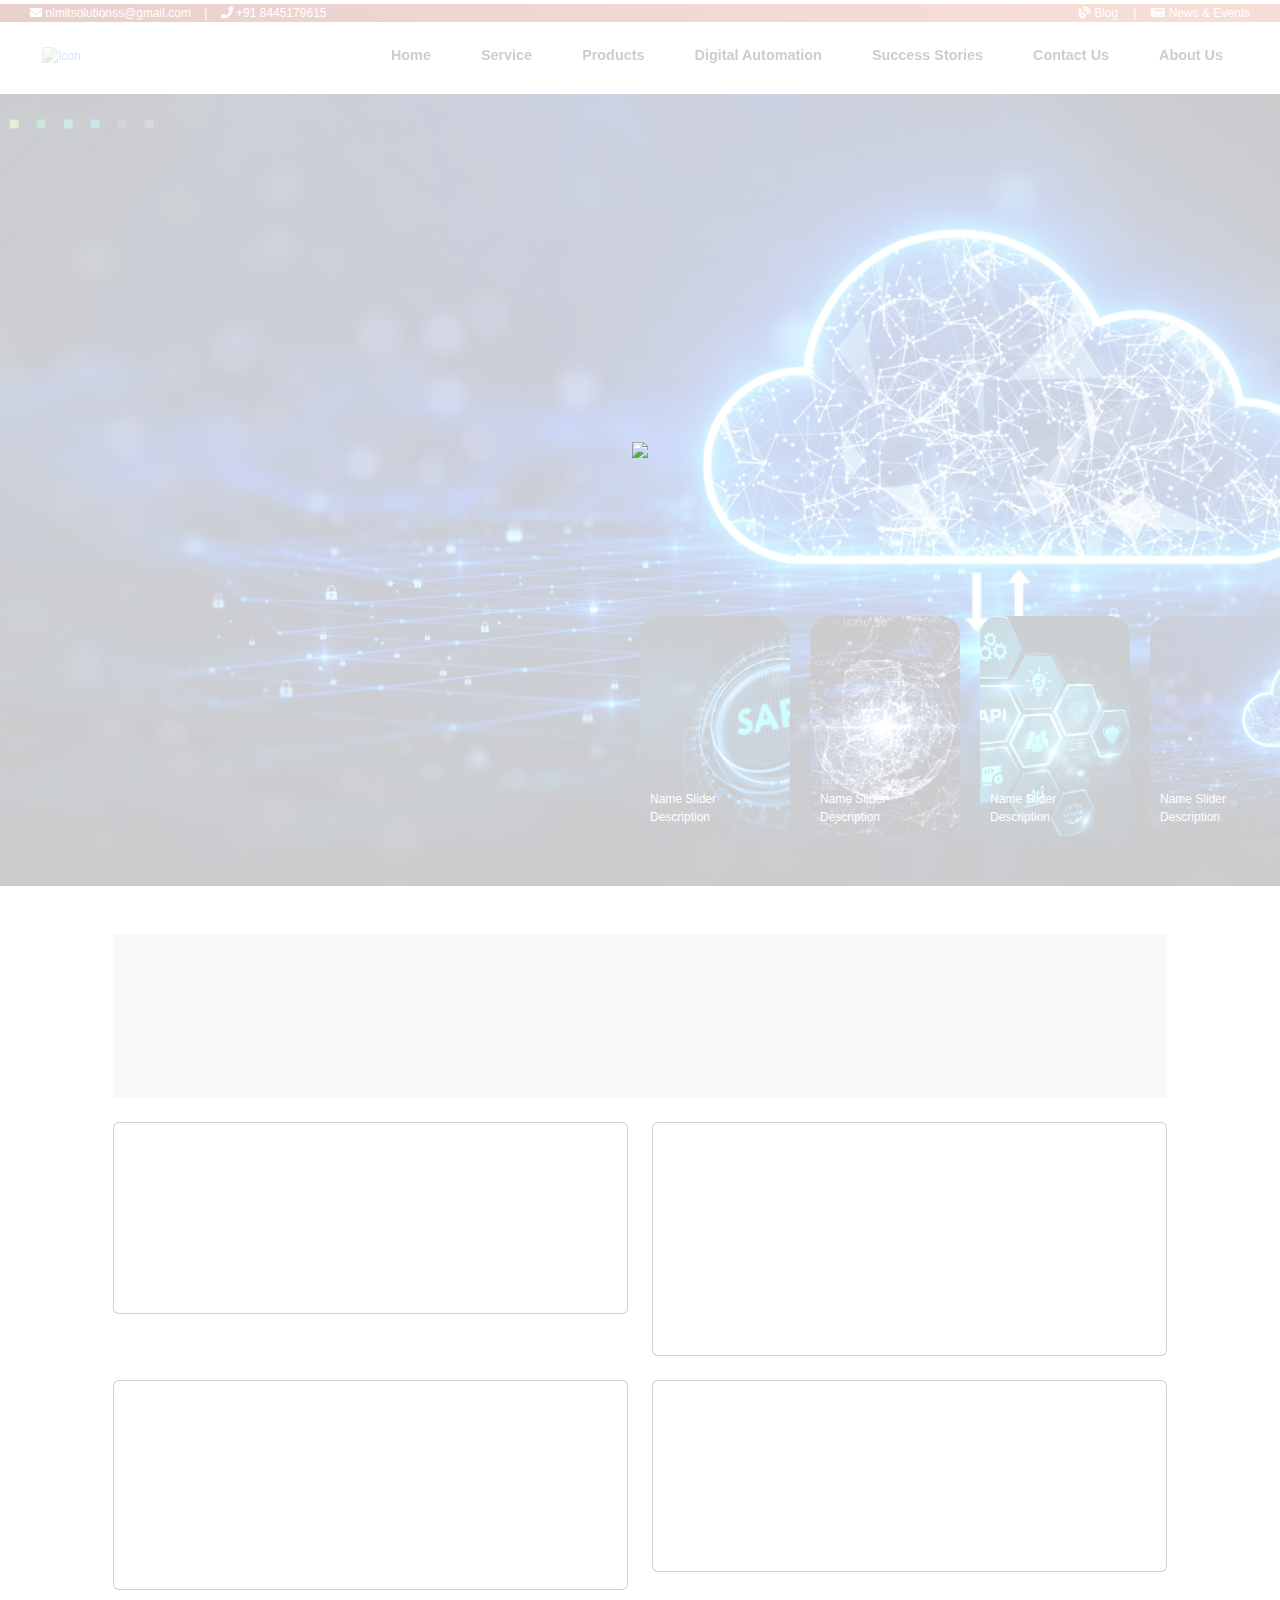
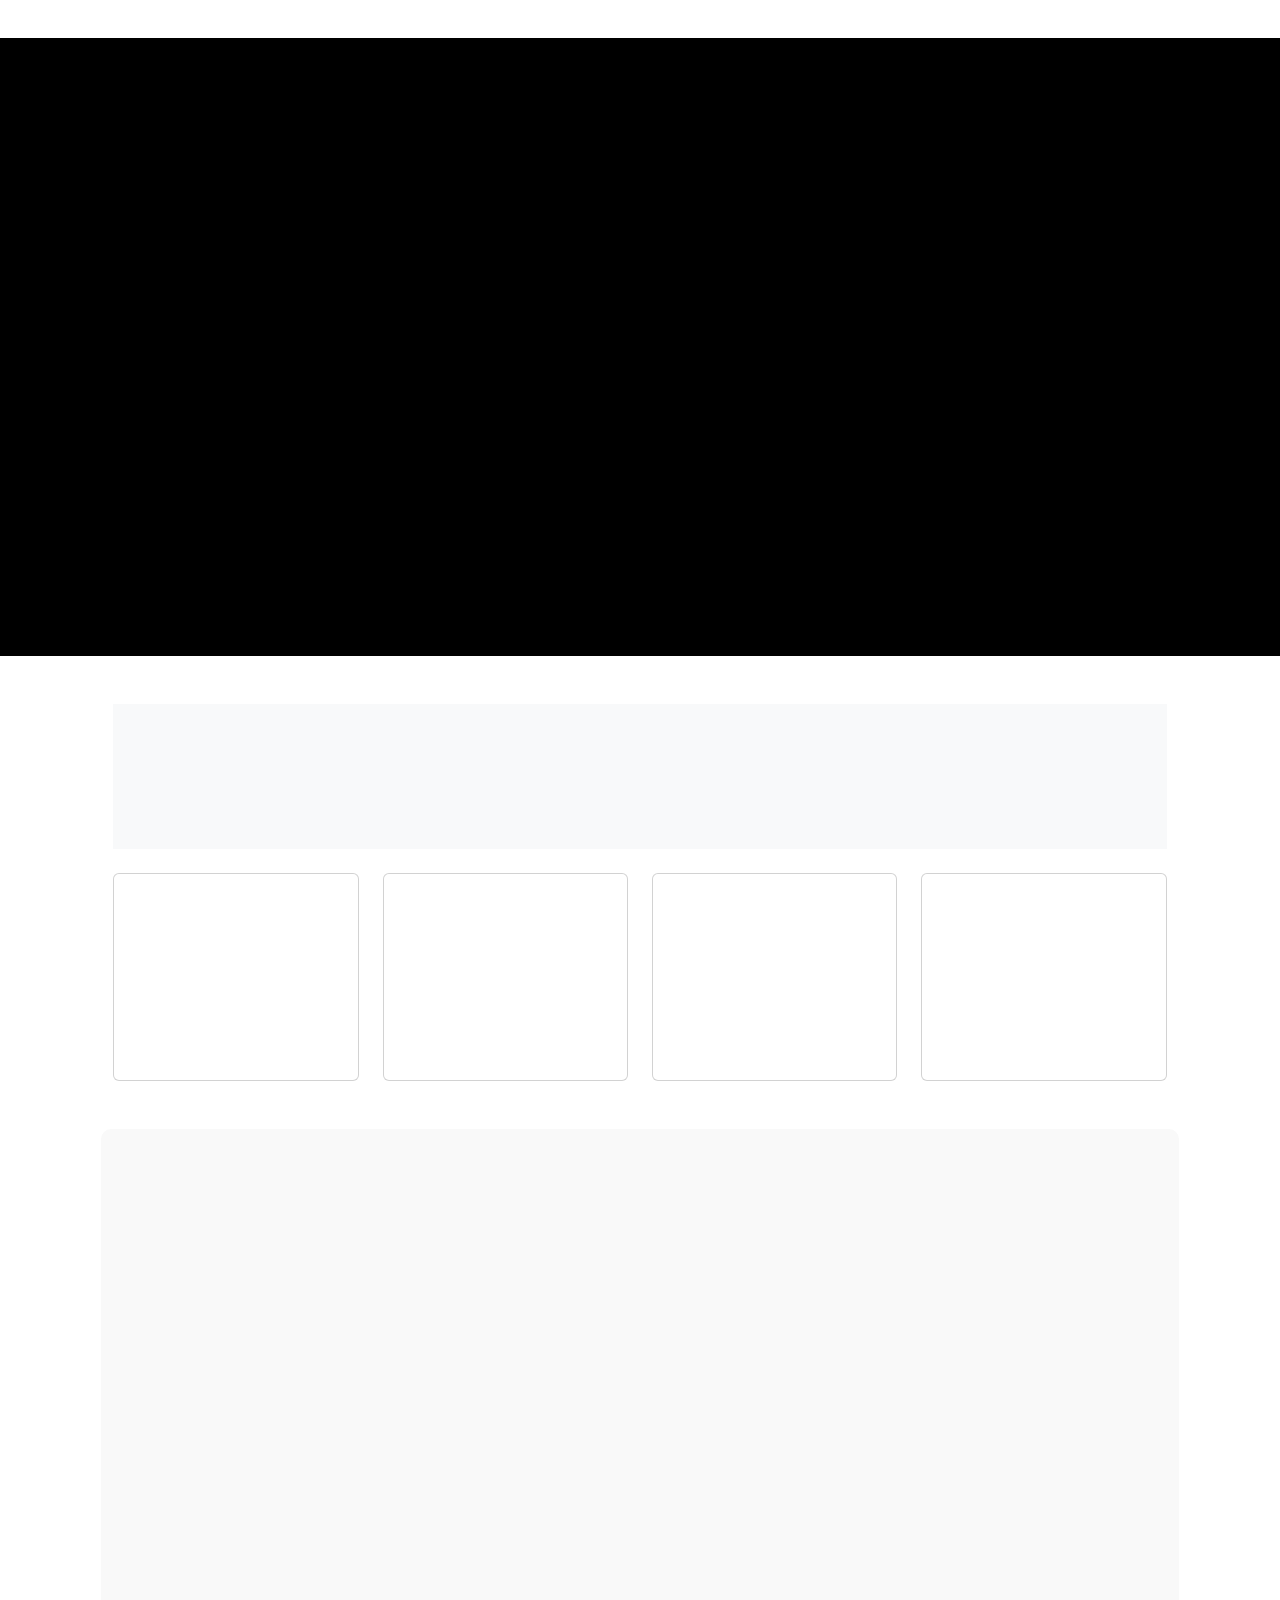
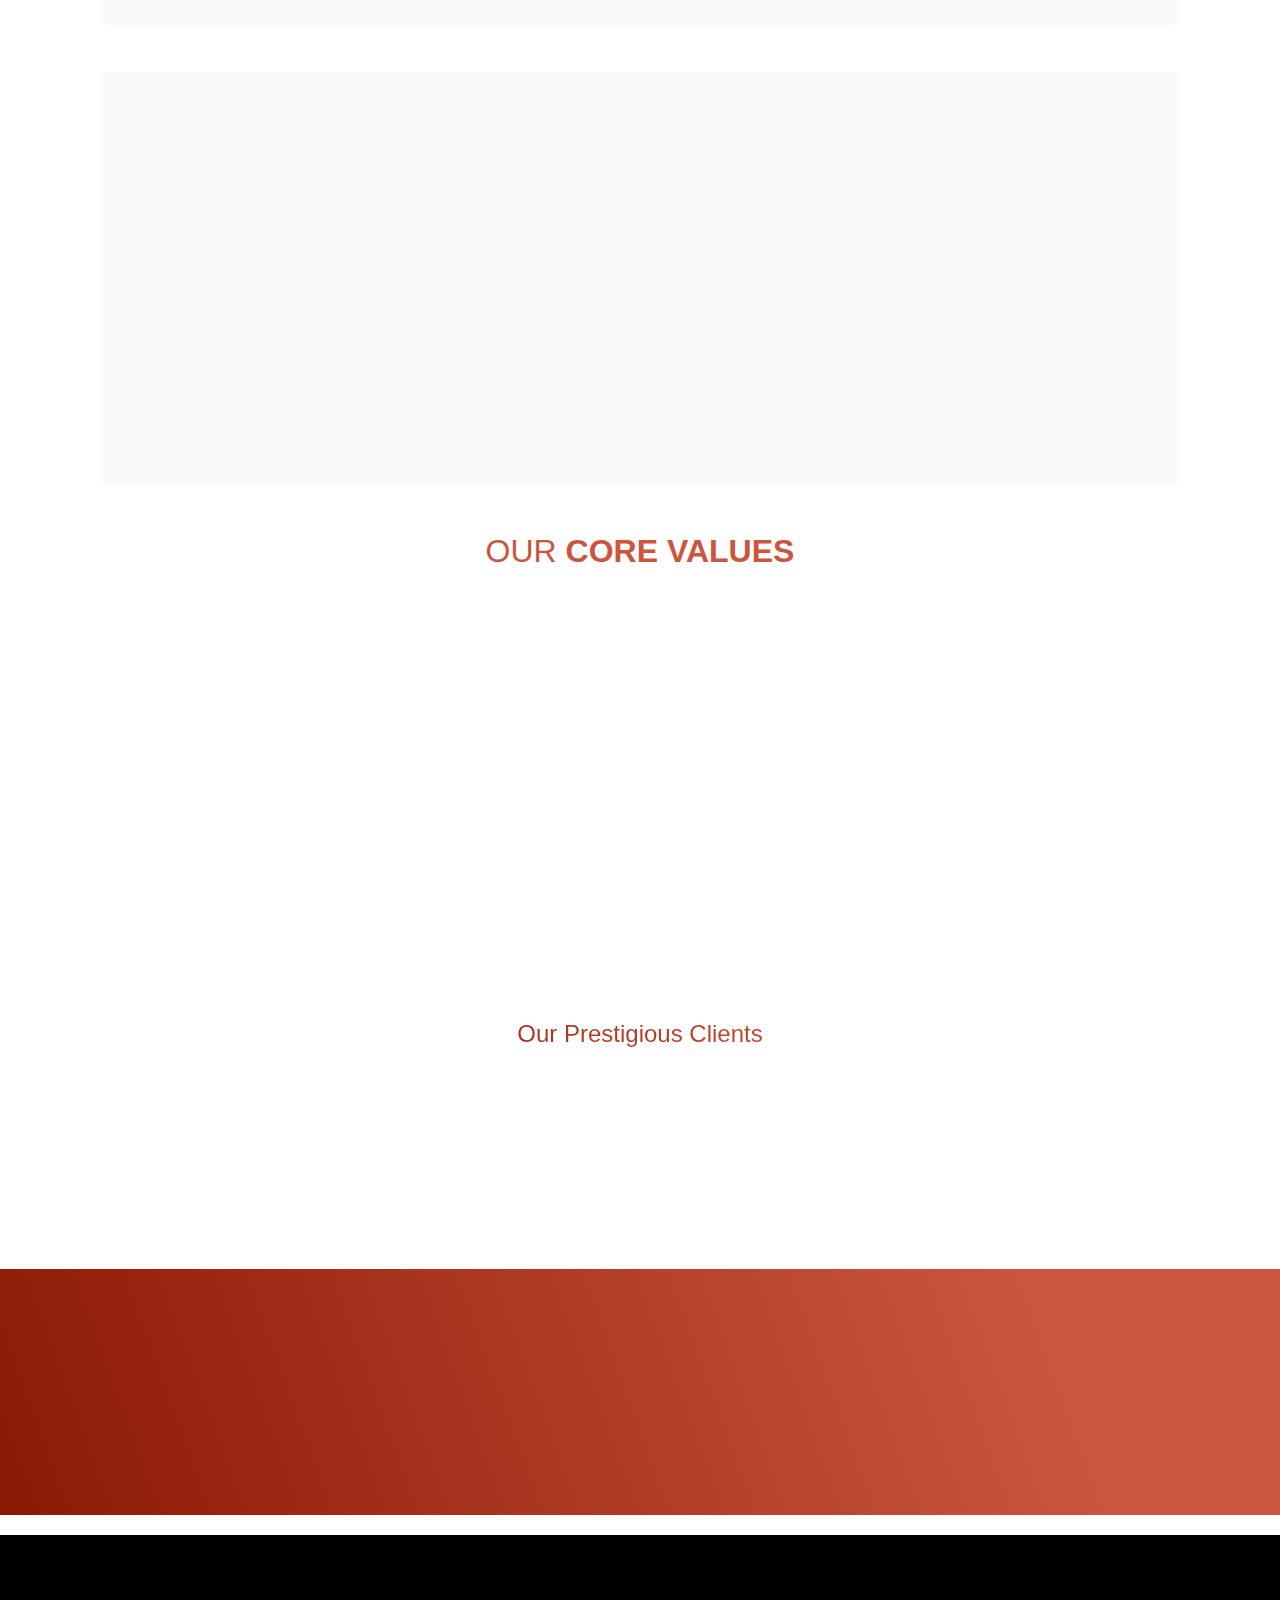
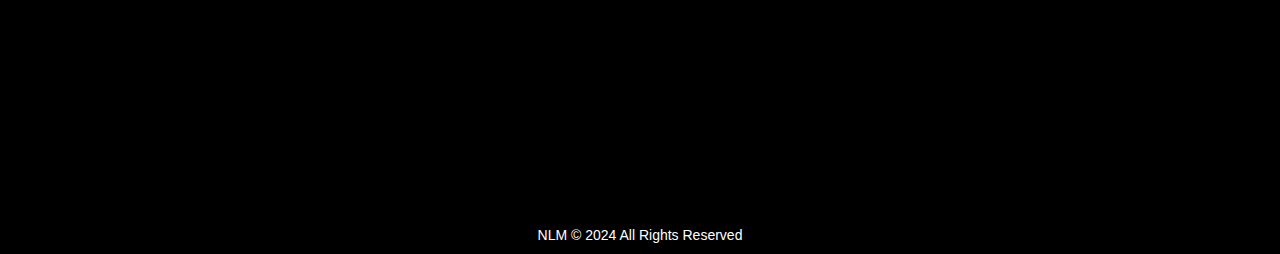
==== index.html @ 839da218 "Add files via upload" ====
<!DOCTYPE html>
<html lang="en">
    <head>
        <meta charset="UTF-8">
        <meta name="viewport" content="width=device-width, initial-scale=1">
        <title>NLM || Home</title>
        <link rel="icon" href="./image/N Icon.png" type="image/png">
    
        <!-- Bootstrap CSS -->
        <link rel="stylesheet" href="https://stackpath.bootstrapcdn.com/bootstrap/4.5.2/css/bootstrap.min.css">
        <link href="https://cdnjs.cloudflare.com/ajax/libs/animate.css/4.1.1/animate.min.css" rel="stylesheet">
        <link href="https://cdn.jsdelivr.net/npm/bootstrap@5.3.3/dist/css/bootstrap.min.css" rel="stylesheet">
        <link href="https://getbootstrap.com/docs/5.3/assets/css/docs.css" rel="stylesheet">    
        <link rel="stylesheet" href="https://cdnjs.cloudflare.com/ajax/libs/font-awesome/5.15.4/css/all.min.css" integrity="sha512-..." crossorigin="anonymous" />

        <!-- Custom CSS -->
        <link rel="stylesheet" href="header.css">
        <link rel="stylesheet" href="footer.css">
        <link rel="stylesheet" href="style.css">
        <link rel="stylesheet" href="animation.css">
        <link rel="stylesheet" href="loading.css">
        <link rel="stylesheet" href="navbar.css">
    
        <!-- Bootstrap Bundle JS -->
        <script src="https://cdn.jsdelivr.net/npm/bootstrap@5.3.3/dist/js/bootstrap.bundle.min.js"></script>
    
        <!-- Custom JavaScript -->
        <script defer src="animation.js"></script>
        <script defer src="navbar.js"></script>
    </head>    
<body>

    <div id="spinner" class="spinner-overlay">
        <div class="background">
            <div class="cardWrapper">
                <div class="rotate">
                    <div class="front">
                        <img src="./image/N Icon.png" class="image" />
                        <div class="roadWrapper">
                            <div class="line-1"></div>
                            <div class="line-2"></div>
                            <div class="line-3"></div>
                            <div class="line-4"></div>
                            <div class="line-5"></div>
                            <div class="line-6"></div>
                            <div class="line-7"></div>
                        </div>
                    </div>
                </div>
            </div>
        </div>
    </div> 


    

    <div class="navbar d-none d-lg-flex">
        <div class="navbar-links">
            <a href="#"><i class="fas fa-envelope"></i> nlmitsolutionss@gmail.com</a>
            <span> |</span>
            <a href="#"><i class="fas fa-phone"></i> +91 8445179615</a>
        </div>
        <div class="navbar-user">
            <a href="#"><i class="fas fa-blog"></i> Blog</a>
            <span> |</span>
            <a href="#"><i class="fas fa-newspaper"></i> News & Events</a>
        </div>
    </div>
    

    <header class="sticky-top shadow-sm bg-white pb-1">
        <div class="container-fluid">
            <div class="row align-items-center">
                <div class="col-6 col-md-3 py-2">
                    <a href="index.html"><img class="logoimg" src="./image/NLM LOGO.png" alt="Icon"></a>
                </div>
                <div class="col-6 col-md-9 d-lg-none text-end">
                    <button class="btn" type="button" data-bs-toggle="offcanvas" data-bs-target="#offcanvasScrolling" aria-controls="offcanvasScrolling">☰</button>
                </div>
                <div class="col-lg-9 d-none d-lg-block">
                    <nav class="nav justify-content-end">
                        <a class="navbutton" href="index.html">Home</a>
                        <a class="navbutton" href="index.html">Service</a>
                        <a class="navbutton" href="contacts.html">Products</a>
                        <a class="navbutton" href="info.html">Digital Automation</a>
                        <a class="navbutton" href="contacts.html">Success Stories</a>
                        <a class="navbutton" href="contacts.html">Contact Us</a>
                        <a class="navbutton" href="info.html">About Us</a>
                    </nav>
                </div>
            </div>
        </div>
        <!-- Offcanvas Menu -->
       

<div class="offcanvas offcanvas-end d-lg-none" data-bs-scroll="true" data-bs-backdrop="false" tabindex="-1" id="offcanvasScrolling" aria-labelledby="offcanvasScrollingLabel">
  <div class="offcanvas-header">
    <a href="index.html"><img class="logoimg" src="./image/NLM LOGO.png" alt="Icon"></a>
    <button type="button" class="btn-close" data-bs-dismiss="offcanvas" aria-label="Close"></button>
  </div>
  <div class="offcanvas-body">
<nav id="nav-menu" class="nav flex-column">
    <a class="navbutton1" href="index.html">Home</a>
    <a class="navbutton1" href="index.html">Service</a>
    <a class="navbutton1" href="contacts.html">Products</a>
    <a class="navbutton1" href="info.html">Digital Automation</a>
    <a class="navbutton1" href="contacts.html">Success Stories</a>
    <a class="navbutton1" href="contacts.html">Contact Us</a>
    <a class="navbutton1" href="info.html">About Us</a>
</nav>

  </div>
</div>
           
           
    </header>
    
    <!-- Bootstrap 5 JS and dependencies (Popper.js) -->
    <script src="https://cdnjs.cloudflare.com/ajax/libs/jquery/3.6.0/jquery.min.js"></script>
    <script src="https://cdnjs.cloudflare.com/ajax/libs/popper.js/2.11.6/umd/popper.min.js"></script>
    <script src="https://cdnjs.cloudflare.com/ajax/libs/bootstrap/5.3.0/js/bootstrap.min.js"></script>
    
    <script>
               setTimeout(function() {
            const spinner = document.getElementById('spinner');
            if (spinner) {
                spinner.style.display = 'none';
                document.body.style.overflow = 'auto'; // Re-enable scrolling
            }
        }, 6000); // 4000 milliseconds = 4 seconds

        window.addEventListener('scroll', function() {
            const navButtons = document.querySelectorAll('.navbutton');
            const scrollPosition = window.scrollY || document.documentElement.scrollTop;
            const scrollThreshold = document.documentElement.scrollHeight * 0.1;
    
            navButtons.forEach(button => {
                if (scrollPosition > scrollThreshold) {
                    button.style.padding = '15px 10px'; // New padding when scroll > 10%
                } else {
                    button.style.padding = '23px 25px'; // Default padding
                }
            });
        });
    </script>

 
    <!-- carousel -->
    <div class="carousel">
        <!-- list item -->
        <div class="list">
            <div class="item">
                <img src="image/S4HANA-Cloud-private-edition-PCE.webp">
                <div class="content">
                    <div class="author">NLM</div>
                    <div class="title">SAP Upgrade </div>
                    <div class="topic">and Migration</div>
                    <div class="des">
                        <!-- lorem 50 -->
                        We are here to help and assist you in upgradation to the latest version of your SAP system within a guaranteed timeline, budget and minimal business disruption. 
                    </div>
                    <div class="buttons">
                        <button>SEE MORE</button>
                        <button>SUBSCRIBE</button>
                    </div>
                </div>
            </div>
            <div class="item">
                <img src="image/sap-system.jpg">
                <div class="content">
                    <div class="author">NLM</div>
                    <div class="title">SAP Roll </div>
                    <div class="topic">Out</div>
                    <div class="des">
                        We offer SAP implementation and roll-out services to clients seeking to expand their current SAP environment to other areas of their organization. NLM IT Solutions takes pride and has developed unique roll out methodology for different clients across borders. 
                    </div>
                    <div class="buttons">
                        <button>SEE MORE</button>
                        <button>SUBSCRIBE</button>
                    </div>
                </div>
            </div>
            <div class="item">
                <img src="image/gFfG2V.jpg">
                <div class="content">
                    <div class="author">NLM</div>
                    <div class="title">Expert</div>
                    <div class="topic">Consultancy: </div>
                    <div class="des">
                        Our professional consulting services offer flexible solutions, from providing quick answers to delivering long-term support. We provide user friendly platform that connects you with consultants who can assist with your specific SAP projects. Additionally, the platform features a comprehensive dashboard to help you monitor both past and ongoing work.                     </div>
                    <div class="buttons">
                        <button>SEE MORE</button>
                        <button>SUBSCRIBE</button>
                    </div>
                </div>
            </div>
            <div class="item">
                <img src="image/10.png">
                <div class="content">
                    <div class="author">NLM</div>
                    <div class="title">Licensed</div>
                    <div class="topic">Sale:</div>
                    <div class="des">
                        NLM IT Solutions constitutes a dedicated team who helps you to purchase the most cost-effective SAP licenses tailored to your business needs. With our expertise, we ensure you acquire the exact licenses required to optimize your SAP software investment                    </div>
                    <div class="buttons">
                        <button>SEE MORE</button>
                        <button>SUBSCRIBE</button>
                    </div>
                </div>
            </div>
        </div>
        <!-- list thumnail -->
        <div class="thumbnail">
            <div class="item">
                <img src="image/S4HANA-Cloud-private-edition-PCE.webp">
                <div class="content">
                    <div class="title">
                        Name Slider
                    </div>
                    <div class="description">
                        Description
                    </div>
                </div>
            </div>
            <div class="item">
                <img src="image/sap-system.jpg">
                <div class="content">
                    <div class="title">
                        Name Slider
                    </div>
                    <div class="description">
                        Description
                    </div>
                </div>
            </div>
            <div class="item">
                <img src="image/gFfG2V.jpg">
                <div class="content">
                    <div class="title">
                        Name Slider
                    </div>
                    <div class="description">
                        Description
                    </div>
                </div>
            </div>
            <div class="item">
                <img src="image/10.png">
                <div class="content">
                    <div class="title">
                        Name Slider
                    </div>
                    <div class="description">
                        Description
                    </div>
                </div>
            </div>
        </div>
        <!-- next prev -->

         <div class="arrows">
            <button id="prev"><</button>
            <button id="next">></button>
        </div> 
        <!-- time running -->
        <div class="time"></div>
    </div>  


<div class="container">
    <div class="container mt-5">
        <div class="row">
            <div class="col-md-12">
                <div class="sap-modules">
                    <section class="hidden left-slide"><h2 class="animate__animated animate__fadeInLeft"><span class="sap-text">SAP</span> Implementation: </h2>
                   <p class="animate__animated animate__fadeInRight">Our comprehensive Implementation Services portfolio is tailored to assist organizations in their business transformation endeavors. These services are meticulously designed to facilitate alignment with strategic business objectives, enhance productivity, reduce Total Cost of Ownership (TCO), and optimize ROI. We place a strong emphasis on harnessing our services through SAP technology to deliver maximum benefits to organizations, encompassing intellectual capital, regulatory compliance, and fortified client relationships. By integrating industry best practices, proven implementation methodologies, and advanced configuration tools, we expedite the deployment of SAP ERP solutions, ensuring a seamless transition to the SAP HANA database for enhanced real-time reporting capabilities. Additionally, we specialize in the deployment of contemporary Fiori web and mobile-based applications for SAP systems</p>
                </section>
                </div>
            </div>
        </div>
    </div>

    <div class="container my-4">
        <div class="row">
            <div class="col-md-6 mb-4">
                <div class="card card-hover animate__animated animate__fadeInLeft">
                    <section class="hidden left-slide"><div class="card-body">
                        <img src="./image/Cloud.png" class="float-left mr-3" alt="Icon">
                        <h5 class="card-title">Cloud Integration Gateway (CIG)</h5>
                        <p class="card-text">Cloud Integration Gateway (CIG) services provide advanced digital solutions for integrating your e-commerce platforms with SAP systems. CIG simplifies the exchange of information between your e-commerce applications and SAP, ensuring accurate and timely data synchronization. This improves your business's ability to efficiently manage orders, inventory, and customer interactions. Our CIG services are tailored to enhance your e-commerce capabilities, drive sales growth, and improve customer satisfaction.</p>
                    </div></section>
                </div>
            </div>
            <div class="col-md-6 mb-4">
                <div class="card card-hover animate__animated animate__fadeInRight">
                    <section class="hidden right-slide"> <div class="card-body">
                        <img src="./image/Code.png" class="float-left mr-3" alt="Icon">
                        <h5 class="card-title">Advanced Business Application Programming (ABAP)</h5>
                        <p class="card-text">ABAP services provide advanced digital solutions for custom development and enhancement of SAP applications. ABAP (Advanced Business Application Programming) is a powerful programming language used to develop applications for the SAP ecosystem. Skilled ABAP developers create tailored solutions that meet unique business requirements, optimize performance, and ensure seamless integration with SAP systems. Whether custom reports, interfaces, or extensions are needed, ABAP services deliver reliable and high-performance solutions.</p>
                    </div></section>
                </div>
            </div>
            <div class="col-md-6 mb-4">
                <div class="card card-hover animate__animated animate__fadeInLeft">
                    <section class="hidden left-slide"> <div class="card-body">
                        <img src="./image/Business.png" class="float-left mr-3" alt="Icon">
                        <h5 class="card-title">Extensibility Suite (CAP, RAP, CDS)</h5>
                        <p class="card-text">The Extensibility Suite at NLM IT Solutions offers a range of digital solutions for extending and enhancing SAP applications. With the Cloud Application Programming (CAP) model, we develop scalable and cloud-native applications. The Restful ABAP Programming (RAP) model allows for the creation of modern, service-oriented applications. Core Data Services (CDS) provide a powerful framework for defining and consuming data models within SAP. Our Extensibility Suite services empower your business with flexibility, innovation, and seamless integration.</p>
                    </div></section>
                </div>
            </div>
            <div class="col-md-6 mb-4">
                <div class="card card-hover animate__animated animate__fadeInRight">
                    <section class="hidden right-slide"> <div class="card-body">
                        <img src="./image/Laptop Settings.png" class="float-left mr-3" alt="Icon">
                        <h5 class="card-title">Business Technology Platform (BTP)</h5>
                        <p class="card-text">The Business Technology Platform (BTP) services provide comprehensive digital solutions for leveraging SAP's cloud platform capabilities. BTP offers a unified environment for developing, managing, and deploying applications, data, and integrations. These services enable businesses to harness the full potential of cloud computing, data management, and advanced analytics, driving digital transformation, enhancing operational efficiency, and unlocking new business opportunities.</p>
                    </div></section>
                </div>
            </div>
        </div>
    </div>
</div>



    <section class=" it-services">
        <div class="container it-services-container">
       
            <div class="row align-items-center">
                <div class="col-md-6 it-services-image animate__animated animate__fadeInLeft">
                    <section class="hidden left-slide"><img src="./image/Frame 12.png" alt="IT Services Image" class="img-fluid rounded">
                        </section>
                    </div>
                <div class="col-md-6 it-services-content animate__animated animate__fadeInRight">
                    <section class="hidden right-slide"><h2>SAP Ariba</h2>
                    <p>SAP Ariba offers advanced digital solutions for procurement and supply chain management. It provides a comprehensive suite of tools for sourcing, procurement, and supplier management. Our experts can help streamline procurement processes, improve supplier collaboration, and achieve cost savings. This enables businesses to optimize supply chain operations, enhance visibility, and drive efficiency.</p>
                    <a href="#" class="btn btn-success learn-more-button animate__animated animate__fadeInUp">Learn More</a></section>
                </div>
            </div>
       
        </div>
    </section>
<div class="container">
        <div class="container mt-5">
        <div class="row">
            <div class="col-md-12">
                <div class="sap-modules animate__animated animate__fadeInUp">
                    <!-- Left-slide Content -->
                    <section class="hidden left-slide">
                        <h2><span class="sap-text">Our</span> Services</h2>
                  
                        <p>At SCM Champs, a SAP supply chain consulting company/Firm, we pride ourselves on providing an extensive array of SAP Digital Supply Chain Management services. Our offerings encompass everything from Development, Integration, Migration, Maintenance, to Support Services for SAP Digital Logistics, SAP Digital Supply Chain, and Staffing. By availing our services, businesses can elevate their supply chain operations and bolster their overall operational efficiency. Our team of seasoned experts boasts a track record of success in assisting companies in enhancing their supply chain operations. Connect with us today to discover how we can assist you in attaining your business objectives.</p>
                    </section>
                </div>
            </div>
        </div>
    </div>
    

    <div class="container my-4">
        <div class="row">
            <div class="col-md-3 mb-4">
                <div class="card card-hover d-flex flex-column align-items-center animate__animated animate__fadeInUp">
                    <section class="hidden left-slide"><div class="card-body">
                        <img src="./image/iCON5 1.png" class="mb-3" alt="Icon">
                    </div>
                    <h5 class="card-title">Integration</h5></section>
                </div>
            </div>
            <div class="col-md-3 mb-4">
                <div class="card card-hover d-flex flex-column align-items-center animate__animated animate__fadeInUp">
                    <section class="hidden left-slide"><div class="card-body">
                        <img src="./image/iCON9 1.png" class="mb-3" alt="Icon">
                    </div>
                    <h5 class="card-title">BTP</h5></section>
                </div>
            </div>
            <div class="col-md-3 mb-4">
                <div class="card card-hover d-flex flex-column align-items-center animate__animated animate__fadeInUp">
                    <section class="hidden right-slide"><div class="card-body">
                        <img src="./image/iCON8 1.png" class="mb-3" alt="Icon">
                    </div>
                    <h5 class="card-title">S4 HANA</h5></section>
                </div>
            </div>
            <div class="col-md-3 mb-4">
                <div class="card card-hover d-flex flex-column align-items-center animate__animated animate__fadeInUp">
                    <section class="hidden right-slide"><div class="card-body">
                        <img src="./image/iCON1 1.png" class="mb-3" alt="Icon">
                    </div>
                    <h5 class="card-title">ABAP</h5></section>
                </div>
            </div>
        </div>
    </div>
    

    <div class="container my-4">
        <div class="row about-section align-items-center">
            <div class="col-md-6 about-image">
                <section class="hidden left-slide"><img src="./image/Architect working on blueprint2.png" alt="NLM IT Solutions Image" class="img-fluid rounded animate__animated animate__fadeInLeft"></section>
            </div>
            <div class="col-md-6 about-text">
                <section class="hidden right-slide">
                <h2 class="animate__animated animate__fadeInDown">ABOUT NLM IT SOLUTIONS PVT. LTD.</h2>
                <h3 class="animate__animated animate__fadeInDown">We Are Increasing Business Success With SAP Technology</h3>
                <p class="animate__animated animate__fadeInLeft">NLM IT Solutions Private Limited is a leading consulting and outsourcing company that specializes in procurement outsourcing and project implementation services.</p>
                <p class="animate__animated animate__fadeInLeft">Our team of consultants have worked with various prestigious organizations and have executed numerous projects across various industry verticals ranging from FMCG, Banking, Manufacturing, Retail and Construction addressing diverse categories and product requirements.</p>
                <a href="#" class="btn btn-success learn-more-button animate__animated animate__fadeInUp">Learn More</a>
                    </section>
            </div>
        </div>
    </div>


    <div class="container my-5">
        <div class="row align-items-center bg-light p-4 rounded">
            <!-- Left Column -->
            <div class="col-md-6 text-center">
                <section class="hidden left-slide">
                    <h2 class=" animate__animated animate__fadeInDown red-text">PRODUCTS</h2>
                    <p class="lead animate__animated animate__fadeInDown ">Explore our range of products.</p>
                    
                    <div class="row">
                        <!-- SAP Product -->
                        <div class="col-md-6 animate__animated animate__fadeInLeft">
                            <a href="./Sap.html" class="text-decoration-none text-dark">
                                <div class="card">
                                    <img src="./image/iCON1 2.png" alt="SAP" class="card-img-top img-fluid p-3 ">
                                    <div class="card-body">
                                        <h5 class="card-title  red-text">SAP</h5>
                                        <p class="card-text">Discover SAP solutions.</p>
                                    </div>
                                </div>
                            </a>
                        </div>
                        
                        <!-- Non-SAP Product -->
                        <div class="col-md-6 animate__animated animate__fadeInRight">
                            <a href="./non-sap.html" class="text-decoration-none text-dark">
                                <div class="card">
                                    <img src="./image/Gear.png" alt="NON-SAP" class="card-img-top img-fluid p-3">
                                    <div class="card-body">
                                        <h5 class="card-title red-text">NON-SAP</h5>
                                        <p class="card-text">Explore non-SAP solutions.</p>
                                    </div>
                                </div>
                            </a>
                        </div>
                    </div>
                </section>
                
            </div>
            
            
            <!-- Right Column -->
            <div class="col-md-6 text-center animate__animated animate__fadeInRight">
                <section class="hidden right-slide">
                    <img src="./image/Teamwork.png" alt="Team" class="img-fluid rounded">
                   
                </section>
            </div>
        </div>
    </div>
    

<script>
    function viewAllProducts() {
        alert('Viewing all products!');
    }
</script>

<div class="container my-5">
    <h2 style="color: #CC553D;" class=" animate__animated animate__fadeInLeft text-center">
        OUR <strong>CORE VALUES</strong>
    </h2>
    
    <div class="row align-items-center">
        <!-- Part 1: List with Images -->
        <div class="col-md-2">
            <section class="hidden left-slide">
                <ul class="list-unstyled">
                    <li class="d-flex align-items-center mb-2 animate__animated animate__fadeInLeft">
                        <img src="./image/Person.png" alt="Vision" class="icon mr-2"> <strong>Vision</strong>
                    </li>
                    <li class="d-flex align-items-center mb-2 animate__animated animate__fadeInLeft">
                        <img src="./image/Workstation.png" alt="Mission" class="icon mr-2"> <strong>Mission</strong>
                    </li>
                    <li class="d-flex align-items-center animate__animated animate__fadeInLeft">
                        <img src="./image/Book.png" alt="Value" class="icon mr-2"> <strong>Value</strong>
                    </li>
                </ul>
            </section>
        </div>
        
        <!-- Part 2: Text Content -->
        <div class="col-md-4">
            <section class="hidden left-slide">
                <p class="lead animate__animated animate__fadeInLeft">
                    <strong>Champs Inc.</strong> Our dedication to creating specialized solutions that assist our clients in achieving their particular business goals is something we take great pride in, as is our commitment to innovation and sustainability.
                </p>
                <p class="animate__animated animate__fadeInLeft">
                    Our team of professionals works nonstop to provide solutions that go above and beyond what our clients expect, whether the goal is increasing efficiency, streamlining their supply chains, or gaining a competitive advantage. Helping businesses grow and thrive in the quickly changing industry of today is our passion at SCM Champs Inc.
                </p>
            </section>
        </div>

        <!-- Part 3: Image -->
        <div class="col-md-6 text-center">
            <section class="hidden right-slide">
                <img src="./image/Frame 18.png" alt="Technology" class="img-fluid animate__animated animate__fadeInRight">
            </section>
        </div>
    </div>
</div>



<section>
    <div class="container clients-section my-4">
        <h2 class="animate__animated animate__fadeInDown">Our Prestigious Clients</h2>
        <div class="row clients-logos justify-content-center">
            <div class="logo hidden col-6 col-md-4 col-lg-2 mb-4">
                <img src="./image/cl-11 1.png" alt="Client 1 Logo" class="img-fluid animate__animated animate__fadeInUp animate__delay-1s">
            </div>
            <div class="logo hidden col-6 col-md-4 col-lg-2 mb-4">
                <img src="./image/cl-12 1.png" alt="Client 2 Logo" class="img-fluid animate__animated animate__fadeInUp animate__delay-2s">
            </div>
            <div class="logo hidden col-6 col-md-4 col-lg-2 mb-4">
                <img src="./image/cl-13 1.png" alt="Client 3 Logo" class="img-fluid animate__animated animate__fadeInUp animate__delay-3s">
            </div>
            <div class="logo hidden col-6 col-md-4 col-lg-2 mb-4">
                <img src="./image/cl-14 1.png" alt="Client 4 Logo" class="img-fluid animate__animated animate__fadeInUp animate__delay-4s">
            </div>
            <div class="logo hidden col-6 col-md-4 col-lg-2 mb-4">
                <img src="./image/cl-15 1.png" alt="Client 5 Logo" class="img-fluid animate__animated animate__fadeInUp animate__delay-5s">
            </div>
            <div class="logo hidden col-6 col-md-4 col-lg-2 mb-4">
                <img src="./image/cl-16 1.png" alt="Client 6 Logo" class="img-fluid animate__animated animate__fadeInUp animate__delay-6s">
            </div>
        </div>
    </div>
</section></div>
<section class="consultation-section">
    <div class="consultation-container">
        <div class="consultation-text">
            <section class="hidden left-slide">
                <h2>Get Free Consultation</h2>
                <p>As your trusted SAP consulting company based in the United States, SCM Champs provides a comprehensive suite of services within the realm of SAP Digital Logistics and SAP Digital Supply Chain. Our services encompass Implementation, Development, Integration, Migration, Maintenance, Support, and Staffing solutions. Count on us to provide reliable and effective services tailored to align seamlessly with your business requirements.</p>
            </section>
        </div>
        <div class="consultation-button-container">
            <section class="hidden right-slide">
                <a href="#" class="consultation-button">CONTACT NOW</a>
            </section>
        </div>
    </div>
</section>

<footer>
    
    <div class="footer-container py-4">
        <div class="row">
            
            <div class="col-md-3 footer-section">
                <section class="hidden left-slide">
                    <img src="./image/Frame 25.png" alt="NLM Logo" class="logo img-fluid mb-3">
                    <p>NLM IT Solutions Private Limited is a leading consulting and outsourcing company that specializes in procurement outsourcing and project implementation services.</p>
                </section>
            </div>
            <div class="col-md-3 footer-section">
                <section class="hidden left-slide">
                    <h3>Information</h3>
                    <ul class="list-unstyled">
                        <li><a href="#">Home</a></li>
                        <li><a href="#">SAP Services</a></li>
                        <li><a href="#">About Us</a></li>
                        <li><a href="#">Contact Us</a></li>
                    </ul>
                </section>
            </div>
            <div class="col-md-3 footer-section">
                <section class="hidden right-slide">
                    <h3>Contact Us</h3>
                    <p>6th Floor, Dream Heights, Cyb, 5 Riico Cyber Park, Heavy Industrial Area, Jodhpur, Rajasthan, 342003</p>
                    <p>+91 84451-79615</p>
                    <p><a href="mailto:nlmitsolutionss@gmail.com">nlmitsolutionss@gmail.com</a></p>
                </section>
            </div>
            <div class="col-md-3 footer-section">
                <section class="hidden right-slide">
                    <h3>Follow Us</h3>
                    <div class="social-icons">
                        <a href="https://www.facebook.com/nlmitsolutions"><img src="./image/Facebook.png" alt="Facebook" class="img-fluid mr-2"></a>
                        <a href="https://www.twitter.com/nlmitsolutions"><img src="./image/Twitter.png" alt="Instagram" class="img-fluid mr-2"></a>
                        <a href="https://www.linkedin.com/nlmitsolutions"><img src="./image/LinkedIn Circled.png" alt="LinkedIn" class="img-fluid"></a>
                    </div>
                </section>
            </div>
       
        </div> 
    </div>
    <div class="footer-bottom text-center py-2">
        <p>NLM © 2024 All Rights Reserved</p>
    </div>
   
</footer>
<script src="https://code.jquery.com/jquery-3.5.1.slim.min.js"></script>
<script src="https://cdn.jsdelivr.net/npm/@popperjs/core@2.5.4/dist/umd/popper.min.js"></script>
<script src="https://stackpath.bootstrapcdn.com/bootstrap/4.5.2/js/bootstrap.min.js"></script>
<script src="https://cdn.jsdelivr.net/npm/@popperjs/core@2.9.3/dist/umd/popper.min.js"></script>
<script src="https://cdn.jsdelivr.net/npm/@popperjs/core@2.11.8/dist/umd/popper.min.js" integrity="sha384-I7E8VVD/ismYTF4hNIPjVp/Zjvgyol6VFvRkX/vR+Vc4jQkC+hVqc2pM8ODewa9r" crossorigin="anonymous"></script>
<script src="https://cdn.jsdelivr.net/npm/bootstrap@5.3.3/dist/js/bootstrap.min.js" integrity="sha384-0pUGZvbkm6XF6gxjEnlmuGrJXVbNuzT9qBBavbLwCsOGabYfZo0T0to5eqruptLy" crossorigin="anonymous"></script>
<script src="js/bootstrap.min.js"></script>    
<script src="app.js"></script>
</body>
</html>
---- header.css ----
@import url('https://fonts.googleapis.com/css2?family=Poppins:ital,wght@0,100;0,200;0,300;0,400;0,500;0,600;0,700;0,800;0,900;1,100;1,200;1,300;1,400;1,500;1,600;1,700;1,800;1,900&display=swap');
body{
    margin: 0;
    background: #ffffff;
   
    font-family: Poppins;
    font-size: 12px;
}
a{
    text-decoration: none;
}

/* carousel */
.carousel{
    color: #eee;
    height: 88vh;
    width: 100%;
    overflow: hidden;
    position: relative;
}
.carousel .list .item{
    width: 100%;
    height: 100%;
    position: absolute;
    inset: 0 0 0 0;
}
.carousel .list .item img{
    width: 100%;
    height: 100%;
    object-fit: cover;
}
.carousel .list .item .content{
    position: absolute;
    top: 20%;
    width: 1140px;
    max-width: 80%;
    left: 50%;
    transform: translateX(-50%);
    padding-right: 30%;
    box-sizing: border-box;
    color: #fff;
    text-shadow: 0 5px 10px #0004;
}
.carousel .list .item .author{
    font-weight: bold;
    letter-spacing: 10px;
}
.carousel .list .item .title,
.carousel .list .item .topic{
    font-size: 5em;
    font-weight: bold;
    line-height: 1.3em;
}
.carousel .list .item .topic{
    background: linear-gradient(250deg, #CC553D 19%, #8B1805 100%);
    -webkit-background-clip: text;
    -webkit-text-fill-color: transparent;
}
.carousel .list .item .buttons{
    display: grid;
    grid-template-columns: repeat(2, 130px);
    grid-template-rows: 40px;
    gap: 5px;
    margin-top: 20px;
}
.carousel .list .item .buttons button{
    border: none;
    background: linear-gradient(250deg, #CC553D 19%, #8B1805 100%);
    letter-spacing: 3px;
    font-family: Poppins;
    font-weight: 500;
    color: white;
}
.carousel .list .item .buttons button:nth-child(2){
    background: transparent;
    border: 1px solid linear-gradient(250deg, #CC553D 19%, #8B1805 100%);
    background: linear-gradient(250deg, #CC553D 19%, #8B1805 100%);
    -webkit-background-clip: text;
    -webkit-text-fill-color: transparent;
}
/* thumbail */
.thumbnail{
    position: absolute;
    bottom: 50px;
    left: 50%;
    width: max-content;
    z-index: 100;
    display: flex;
    gap: 20px;
}
.thumbnail .item{
    width: 150px;
    height: 220px;
    flex-shrink: 0;
    position: relative;
}
.thumbnail .item img{
    width: 100%;
    height: 100%;
    object-fit: cover;
    border-radius: 20px;
}
.thumbnail .item .content{
    color: #fff;
    position: absolute;
    bottom: 10px;
    left: 10px;
    right: 10px;
}
.thumbnail .item .content .title{
    font-weight: 500;
}
.thumbnail .item .content .description{
    font-weight: 300;
}
/* arrows */
/* .arrows{
    position: absolute;
    top: 80%;
    right: 52%;
    z-index: 100;
    width: 300px;
    max-width: 30%;
    display: flex;
    gap: 10px;
    align-items: center;
} */
/* .arrows button{
    width: 40px;
    height: 40px;
    border-radius: 50%;
    background: #eee4;
    border: none;
    color: #fff;
    font-family: monospace;
    font-weight: bold;
    transition: .5s;
} */
/* .arrows button:hover{
    background: #fff;
    color: #000;
} */

/* animation */
.carousel .list .item:nth-child(1){
    z-index: 1;
}

/* animation text in first item */

.carousel .list .item:nth-child(1) .content .author,
.carousel .list .item:nth-child(1) .content .title,
.carousel .list .item:nth-child(1) .content .topic,
.carousel .list .item:nth-child(1) .content .des,
.carousel .list .item:nth-child(1) .content .buttons
{
    transform: translateY(50px);
    filter: blur(20px);
    opacity: 0;
    animation: showContent .2s 1s linear 1 forwards;
}
@keyframes showContent{
    to{
        transform: translateY(0px);
        filter: blur(0px);
        opacity: 1;
    }
}
.carousel .list .item:nth-child(1) .content .title{
    animation-delay: 1.2s!important;
}
.carousel .list .item:nth-child(1) .content .topic{
    animation-delay: 1.4s!important;
}
.carousel .list .item:nth-child(1) .content .des{
    animation-delay: 1.6s!important;
}
.carousel .list .item:nth-child(1) .content .buttons{
    animation-delay: 1.8s!important;
}
/* create animation when next click */
.carousel.next .list .item:nth-child(1) img{
    width: 150px;
    height: 220px;
    position: absolute;
    bottom: 50px;
    left: 50%;
    border-radius: 30px;
    animation: showImage .3s linear 1 forwards;
}
@keyframes showImage{
    to{
        bottom: 0;
        left: 0;
        width: 100%;
        height: 100%;
        border-radius: 0;
    }
}

.carousel.next .thumbnail .item:nth-last-child(1){
    overflow: hidden;
    animation: showThumbnail .3s linear 1 forwards;
}
.carousel.prev .list .item img{
    z-index: 100;
}
@keyframes showThumbnail{
    from{
        width: 0;
        opacity: 0;
    }
}
.carousel.next .thumbnail{
    animation: effectNext .3s linear 1 forwards;
}

@keyframes effectNext{
    from{
        transform: translateX(150px);
    }
}

/* running time */

.carousel .time{
    position: absolute;
    z-index: 1000;
    width: 0%;
    height: 3px;
    background: linear-gradient(250deg, #CC553D 19%, #8B1805 100%);
    left: 0;
    top: 0;
}

.carousel.next .time,
.carousel.prev .time{
    animation: runningTime 1.5s linear 1 forwards;
}
@keyframes runningTime{
    from{ width: 100%}
    to{width: 0}
}


/* prev click */

.carousel.prev .list .item:nth-child(2){
    z-index: 2;
}

.carousel.prev .list .item:nth-child(2) img{
    animation: outFrame 0.5s linear 1 forwards;
    position: absolute;
    bottom: 0;
    left: 0;
}
@keyframes outFrame{
    to{
        width: 150px;
        height: 220px;
        bottom: 50px;
        left: 50%;
        border-radius: 20px;
    }
}

.carousel.prev .thumbnail .item:nth-child(1){
    overflow: hidden;
    opacity: 0;
    animation: showThumbnail .3s linear 1 forwards;
}
.carousel.next .arrows button,
.carousel.prev .arrows button{
    pointer-events: none;
}
.carousel.prev .list .item:nth-child(2) .content .author,
.carousel.prev .list .item:nth-child(2) .content .title,
.carousel.prev .list .item:nth-child(2) .content .topic,
.carousel.prev .list .item:nth-child(2) .content .des,
.carousel.prev .list .item:nth-child(2) .content .buttons
{
    animation: contentOut 1.5s linear 1 forwards!important;
}

@keyframes contentOut{
    to{
        transform: translateY(-150px);
        filter: blur(20px);
        opacity: 0;
    }
}
@media screen and (max-width: 678px) {
    .carousel .list .item .content{
        padding-right: 0;
    }
    .carousel .list .item .content .title{
        font-size: 30px;
    }
}
---- footer.css ----
.footer-container {
    background: #000000;
    color: #ffffff;
    padding: 0px 20px;
}

.footer-section {
    margin-bottom: 20px;
}

.footer-section h3 {
    font-size: 18px;
    margin-bottom: 15px;
    background: linear-gradient(250deg, #CC553D 19%, #8B1805 100%);
    -webkit-background-clip: text;
    -webkit-text-fill-color: transparent;
}

.footer-section p, .footer-section ul, .footer-section a {
    font-size: 14px;
    color: #feffff;
}

.footer-section a:hover {
    background: linear-gradient(250deg, #CC553D 19%, #8B1805 100%);
    -webkit-background-clip: text;
    -webkit-text-fill-color: transparent;
    text-decoration: none;
}

.social-icons a {
    display: inline-block;
    margin-right: 10px;
}

.footer-bottom {
    background: #000000;
    color: #fff;
}

.footer-bottom p {
    margin: 0;
    font-size: 14px;
}

.left-slide {
    opacity: 0;
    transform: translateX(-100%);
    transition: opacity 1s, transform 1s;
}

.right-slide {
    opacity: 0;
    transform: translateX(100%);
    transition: opacity 1s, transform 1s;
}

.show {
    opacity: 1;
    transform: translateX(0);
}
---- style.css ----
body {
    font-family: 'Roboto', sans-serif;
}

.spinner-overlay {
    position: fixed;
    top: 0;
    left: 0;
    width: 100%;
    height: 100%;
    background: rgba(255, 255, 255, 0.8);
    display: flex;
    justify-content: center;
    align-items: center;
    z-index: 9999;
}
.spinner-overlay img {
    max-width: 50px; /* Adjust max-width as needed */
}




.container {
    max-width: 94%; /* Ensures content doesn't exceed viewport width */
    margin: 0 auto; /* Center content horizontally */
    padding: 0 20px; /* Example padding */
}

/* Example responsive styles */
@media (max-width: 768px) {
    .container {
        padding: 0 10px; /* Adjust padding for smaller screens */
    }
}

header,  .footer-container {
  max-width: 100%;
  padding-right: 15px;
  padding-left: 15px;
}

.logoimg {
  max-width: 100%;
  height: auto;
}

.nav-link {
  padding: 5px 10px;
}

.card-body .service-section h3 {
  margin-top: 20px;
}

.social-icons img {
  width: 30px;
  height: 30px;
}

.sap-modules {
    display: flex;
    align-items: center;
    padding-left: 20px;
    padding-bottom: 20px;
    font-family: Arial, sans-serif;
    line-height: 1.6;
    color: #000000;
    background: #f8f9fa;
    font-weight: bold;
}


.sap-modules h2 {
    font-size: 1.5em;
    font-weight: normal;
    margin-right: 20px;
    padding-right: 10px;
   
    background: linear-gradient(250deg, #CC553D 19%, #8B1805 100%);
    -webkit-background-clip: text;
    -webkit-text-fill-color: transparent;
    font-weight: bold;
}

.sap-modules .sap-text {
    color: black;
    font-weight: bold;
}

.sap-modules p {
    font-size: 1em;
    color: #555;
    margin: 0;
    border-left: 3px solid linear-gradient(250deg, #CC553D 19%, #8B1805 100%); 
   padding-left: 25px;
}

.card-hover {
    transition: transform 0.3s, box-shadow 0.3s;
}

.card-hover:hover {
    transform: translateY(-10px);
    box-shadow: 0 4px 8px rgba(0, 0, 0, 0.2);
}

.card-title {
    background: linear-gradient(250deg, #CC553D 19%, #8B1805 100%);
    -webkit-background-clip: text;
    -webkit-text-fill-color: transparent;
    font-weight: bold;
}

.card-text {
    color: #555;
}

.red-div {
    background: linear-gradient(250deg, #CC553D 19%, #8B1805 100%); /* linear-gradient(250deg, #CC553D 19%, #8B1805 100%) background color */
    color: rgb(0, 0, 0); /* Text color */
    padding: 20px;
   margin-top: 20PX;
}

.red-div h2 {
    margin-bottom: 10px; /* Add space below heading */
}

.btn-black {
    background: black; /* Black button background */
    color: white; /* White button text color */
}






.it-services {
    background: #000;
    padding: 40px 20px;
    color: #fff;
}

.it-services-container {
    max-width: 1200px;
    margin: 0 auto;
}

.it-services-image {
    padding: 20px;
}

.it-services-content {
    padding: 20px;
}

.it-services-content h2 {
    font-size: 36px;
    background: linear-gradient(250deg, #CC553D 19%, #8B1805 100%);
    -webkit-background-clip: text;
    -webkit-text-fill-color: transparent;
    margin-bottom: 20px;
}

.it-services-content p {
    font-size: 16px;
    line-height: 1.6;
    margin-bottom: 20px;
}

.learn-more-button {
    display: inline-block;
    background: linear-gradient(250deg, #CC553D 19%, #8B1805 100%);
    color: #fff;
    padding: 10px 20px;
    border-radius: 5px;
    text-decoration: none;
    font-size: 16px;
}

.learn-more-button:hover {
    background: linear-gradient(250deg, #CC553D 19%, #8B1805 100%);
}

.consultation-section {
    background: linear-gradient(250deg, #CC553D 19%, #8B1805 100%);
    color: #000;
    padding: 40px 20px;
    margin-bottom: 20px;
    margin-top: 20px;
}

.consultation-container {
    display: flex;
    justify-content: space-between;
    align-items: center;
    max-width: 1200px;
    margin: 0 auto;
    flex-wrap: wrap;
}

.consultation-text {
    flex: 1;
    margin-right: 20px;
}

.consultation-text h2 {
    font-size: 36px;
    font-weight: bold;
    margin-bottom: 20px;
}

.consultation-text p {
    font-size: 16px;
    line-height: 1.6;
    margin: 0;
}

.consultation-button-container {
    flex: 0 0 auto;
}

.consultation-button {
    display: inline-block;
    background: #000;
    color: #fff;
    padding: 15px 30px;
    text-decoration: none;
    font-size: 16px;
    font-weight: bold;
    border-radius: 5px;
}

.consultation-button:hover {
   transition: 0.5s;
    background: linear-gradient(250deg, #CC553D 19%, #8B1805 100%);
    -webkit-background-clip: text;
    -webkit-text-fill-color: transparent;

}


.core-values {
    padding: 20px;
    font-family: Arial, sans-serif;
}

.core-values-text {
    padding: 20px;
}

.core-values-text h1 {
    background: linear-gradient(250deg, #CC553D 19%, #8B1805 100%);
    -webkit-background-clip: text;
    -webkit-text-fill-color: transparent;
    font-size: 36px;
}

.core-values-text p {
    font-size: 16px;
    line-height: 1.5;
}

.core-values-image {
    padding: 20px;
}

.core-values-image img {
    width: 100%;
    border-radius: 10px;
}


.about-section {
    padding: 20px;
    font-family: Arial, sans-serif;
    background: #f9f9f9;
    border-radius: 10px;
}

.about-text {
    padding: 20px;
}

.about-text h2 {
    background: linear-gradient(250deg, #CC553D 19%, #8B1805 100%);
    -webkit-background-clip: text;
    -webkit-text-fill-color: transparent;
    font-size: 24px;
}

.about-text h3 {
    font-size: 18px;
    font-weight: bold;
    margin-top: 10px;
}

.about-text p {
    font-size: 16px;
    line-height: 1.5;
}

.learn-more-button {
    margin-top: 20px;
    padding: 10px 20px;
    background: linear-gradient(250deg, #CC553D 19%, #8B1805 100%);
    color: white;
    text-decoration: none;
    font-size: 16px;
}

.learn-more-button:hover {
    background: rgb(0, 0, 0);
    
}

.clients-section {
    text-align: center;
    padding: 20px;
    font-family: Arial, sans-serif;
}

.clients-section h2 {
    background: linear-gradient(250deg, #CC553D 19%, #8B1805 100%);
    -webkit-background-clip: text;
    -webkit-text-fill-color: transparent;
    font-size: 24px;
    margin-bottom: 20px;
}

.clients-logos img {
    max-width: 100%;
    margin: 10px;
}
.icon {
    width: 24px;
    height: 24px;
}

ul li {
    font-size: 1.2em;
}



.icon {
    width: 50px;
    height: 50px;
}

.rounded {
    border-radius: 20px;
}

button {
    border-radius: 20px;
}

.learn-more-button {
    border-radius: 20px;
}

.card-hover {
    transition: transform 0.3s;
}

.card-hover:hover {
    transform: scale(1.05);
}


.sap-modules {
    transition: all 0.3s ease-in-out;
}

.card-hover {
    transition: transform 0.3s;
}

.card-hover:hover {
    transform: scale(1.05);
}

.clients-section h2 {
    text-align: center;
    margin-bottom: 30px;
}

.clients-logos .img-fluid {
    transition: transform 0.3s;
}

.clients-logos .img-fluid:hover {
    transform: scale(1.1);
}


.btn-primary {
    z-index: 1; /* Ensure button appears above the image */
    /* You can add more styling here as needed */
}

.card-img-top {
    max-width: 100%;
    height: auto;
}
.btn-custom {
    background: linear-gradient(250deg, #CC553D 19%, #8B1805 100%);
    transition: background 0.3s ease;
}

.btn-custom:hover {
    background: black;
    color: white; /* Optional: Change text color on hover */
}
.red-text {
    background: linear-gradient(250deg, #CC553D 19%, #8B1805 100%);
    -webkit-background-clip: text;
    -webkit-text-fill-color: transparent;
}
---- animation.css ----
@media (max-width: 768px) {
    .left-slide, .right-slide {
        transform: none; /* Reset transform for smaller screens if necessary */
    }
}

section {
    display: grid;
    place-items: center;
    align-content: center;
    overflow: hidden; /* Ensure no overflow beyond viewport */
}

.hidden {
    opacity: 0;
    filter: blur(5px);
    transform: translateX(-100%);
    transition: all 1s;
}

.show {
    opacity: 1;
    filter: blur(0);
    transform: translateX(0);
}

.logos {
    display: flex;
}

.logo:nth-child(2) {
    transition-delay: 200ms;
}

.logo:nth-child(3) {
    transition-delay: 400ms;
}

.logo:nth-child(4) {
    transition-delay: 600ms;
}

.logo:nth-child(5) {
    transition-delay: 800ms;
}

.logo:nth-child(6) {
    transition-delay: 1000ms;
}

.left-slide {
    transform: translateX(-100%);
    transition: transform 1s;
}

.right-slide {
    transform: translateZ(100%);
    transition: transform 1s;
}

.left-slide.show {
    transform: translateX(0);
}

.right-slide.show {
    transform: translateX(0);
}
---- loading.css ----
@import url(https://fonts.googleapis.com/css?family=Open+Sans:700,600,500,400);




.cardWrapper {
  display: flex;
  flex-direction: column;
  width: 320px;
  height: 200px;
  perspective: 500px;
}




.front{
  position: absolute;
  display: flex;
  justify-content: center;
  align-items: center;
  width: 100%;
  height: 100%;
  background: transparent;
  backface-visibility: hidden;

  overflow: hidden;
  text-align: center;
}

.front {
  z-index: 2;
  transform: rotateX(0);
}

.front .image {
  animation: ride 0.5s ease-in-out infinite;
}

.front .roadWrapper {
  position: absolute;
  top: 133px;
  left: 80px;
  width: 200px;
  height: 3px;
  overflow: hidden;
}

.front .roadWrapper .line-1,
.front .roadWrapper .line-2,
.front .roadWrapper .line-3,
.front .roadWrapper .line-4,
.front .roadWrapper .line-5,
.front .roadWrapper .line-6,
.front .roadWrapper .line-7 {
  position: absolute;
  right: -25px;
  top: 0;
  height: 3px;
  background: #4b4841;
  border-radius: 3px;
  animation: lines linear infinite;
}

.front .roadWrapper .line-1 {
  width: 4px;
  animation-duration: 0.8s;
}

.front .roadWrapper .line-2 {
  width: 6px;
  animation-duration: 0.9s;
}

.front .roadWrapper .line-3 {
  width: 8px;
  animation-duration: 1s;
}

.front .roadWrapper .line-4 {
  width: 10px;
  animation-duration: 1.1s;
}

.front .roadWrapper .line-5 {
  width: 12px;
  animation-duration: 1.2s;
}

.front .roadWrapper .line-6 {
  width: 14px;
  animation-duration: 1.3s;
}

.front .roadWrapper .line-7 {
  width: 16px;
  animation-duration: 1.4s;
}

.image {
  position: relative;
  transform-origin: 50% 100%;
}

@keyframes ride {
  0%, 100% {
    transform: scaleY(1);
  }
  50% {
    transform: scaleY(0.96);
  }
}

@keyframes fly {
  0%, 100% {
    transform: translate3d(0, -10px, 0);
  }
  50% {
    transform: translate3d(0, 10px, 0);
  }
}

@keyframes lines {
  0% {
    transform: translate3d(0, 0, 0);
  }
  100% {
    transform: translate3d(-250px, 0, 0);
  }
}
---- navbar.css ----
header {
    width: 100%;
    margin: auto;
    display: flex;
    align-items: center;
    justify-content: space-between;
    padding: 0px 20px;
    animation: slideDown 1s ease-out;
} 
.navbar {
    display: flex;
    justify-content: space-between;
    align-items: center;
    background: linear-gradient(250deg, #CC553D 19%, #8B1805 100%);/* Dark blue color */
    padding: 0px 20px;
    color: #ffffff;
    margin-top: 4px;
}
.navbar-links a {
    color: #ffffff;
    text-decoration: none;
    margin: 0 10px;
}

.navbar-user a {
    color: #ffffff;
    text-decoration: none;
    margin: 0 10px;
}

.navbar-user span {
    color: #ffffff;
    padding: 0 5px;
}

.navbar-user {
    display: flex;
    align-items: center;
}

.navbutton1 {
    text-decoration: none;
    color: #000000;
    font-size: 1.2em;
    padding: 10px 25px; /* Default padding for larger screens */
    position: relative;
    font-weight: 750;
    transition: padding 0.3s; /* Smooth transition for padding change */
}
.navbutton1.active {
    background: linear-gradient(250deg, #CC553D 19%, #8B1805 100%);
    -webkit-background-clip: text;
    -webkit-text-fill-color: transparent;;
}

.navbutton {
    text-decoration: none;
    color: #000000;
    font-size: 1.2em;
    padding: 23px 25px; /* Default padding for larger screens */
    position: relative;
    font-weight: 750;
    transition: padding 0.3s; /* Smooth transition for padding change */
}



/* For screens smaller than 992px (medium devices and smaller) */
@media (max-width: 1244px) {
    .navbutton {
        padding: 25px 10px; /* Adjust padding for medium screens */
    }
}

/* For screens smaller than 768px (small devices and smaller) */
@media (max-width: 1113px) {
    .navbutton {
        font-size: 1em;
        padding: 25px 15px; /* Adjust padding for small screens */
    }
    header .logoimg {
       
        padding-left: 5px;
       
    }
}

/* For screens smaller than 576px (extra small devices) */
@media (max-width: 575.98px) {
    .navbutton {
        padding: 20px 10px; /* Adjust padding for extra small screens */
    }
}


.navbutton::after {
    content: '';
    display: block;
    width: 100%;
    height: 5px;
    background: linear-gradient(250deg, #CC553D 19%, #8B1805 100%);
    position: absolute;
    bottom: 0;
    left: 0;
    transform: scaleX(0);
    transition: transform 250ms ease-in-out;
    transform-origin: bottom right;
}

.navbutton:hover::after {
    transform: scaleX(1);
    transform-origin: bottom left;
}

.navbutton:hover {
    background: linear-gradient(250deg, #CC553D 19%, #8B1805 100%);
    -webkit-background-clip: text;
    -webkit-text-fill-color: transparent;
    text-decoration: none; /* Ensure underline is removed on hover */
}


header .logoimg {
    max-height: 40px;
    padding-left: 10px;

    transition: transform 0.3s;
}

header .logoimg:hover {
    transform: scale(1.1);
}

@keyframes slideDown {
    from {
        transform: translateY(-100%);
        opacity: 0;
    }
    to {
        transform: translateY(0);
        opacity: 1;
    }
}


.offcanvas-body .nav-button {
    text-decoration: none;
    color: #000;
    font-size: 1.1em;
    padding: 15px;
    font-weight: 700;
    transition: background 0.3s, color 0.3s;
}

.offcanvas-body .nav-button:hover {
    background: #f8f9fa; /* Light gray background on hover */
    background: linear-gradient(250deg, #CC553D 19%, #8B1805 100%);
    -webkit-background-clip: text;
    -webkit-text-fill-color: transparent; /* Bootstrap primary color on hover */
}
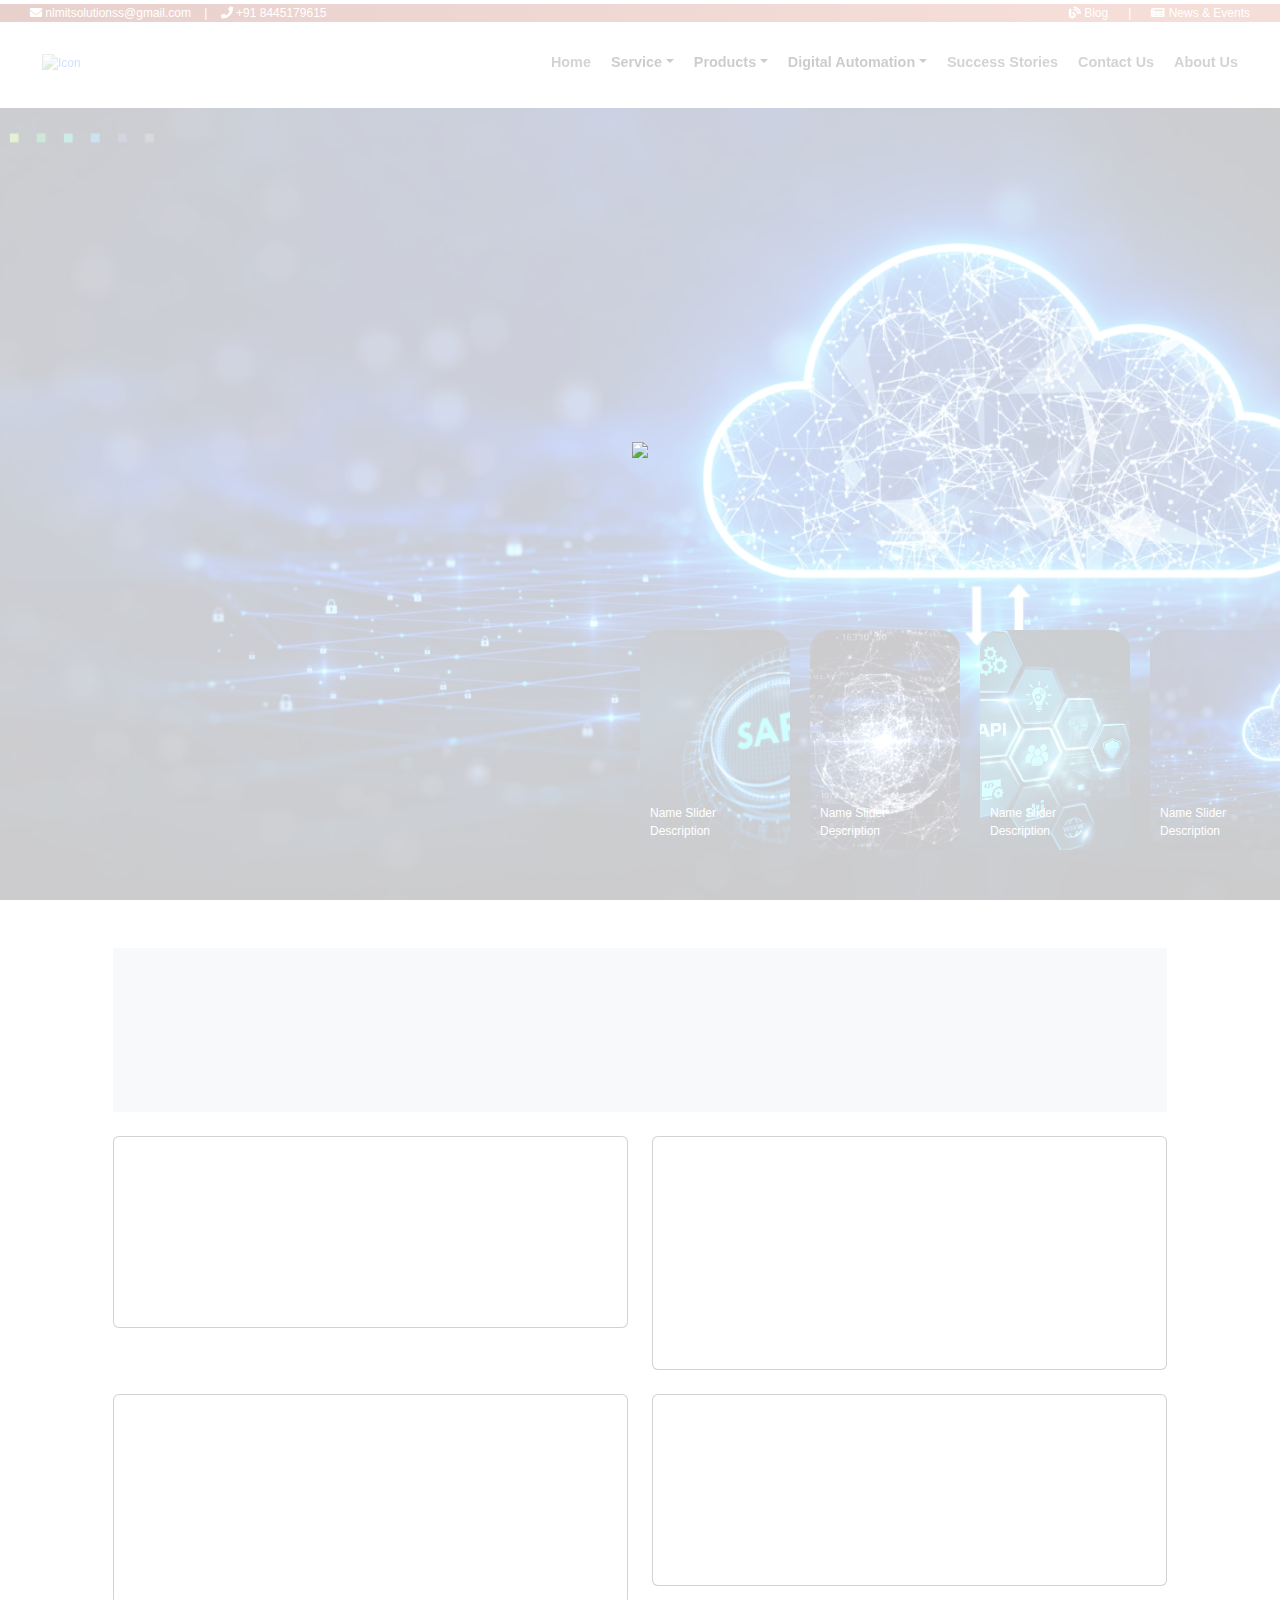
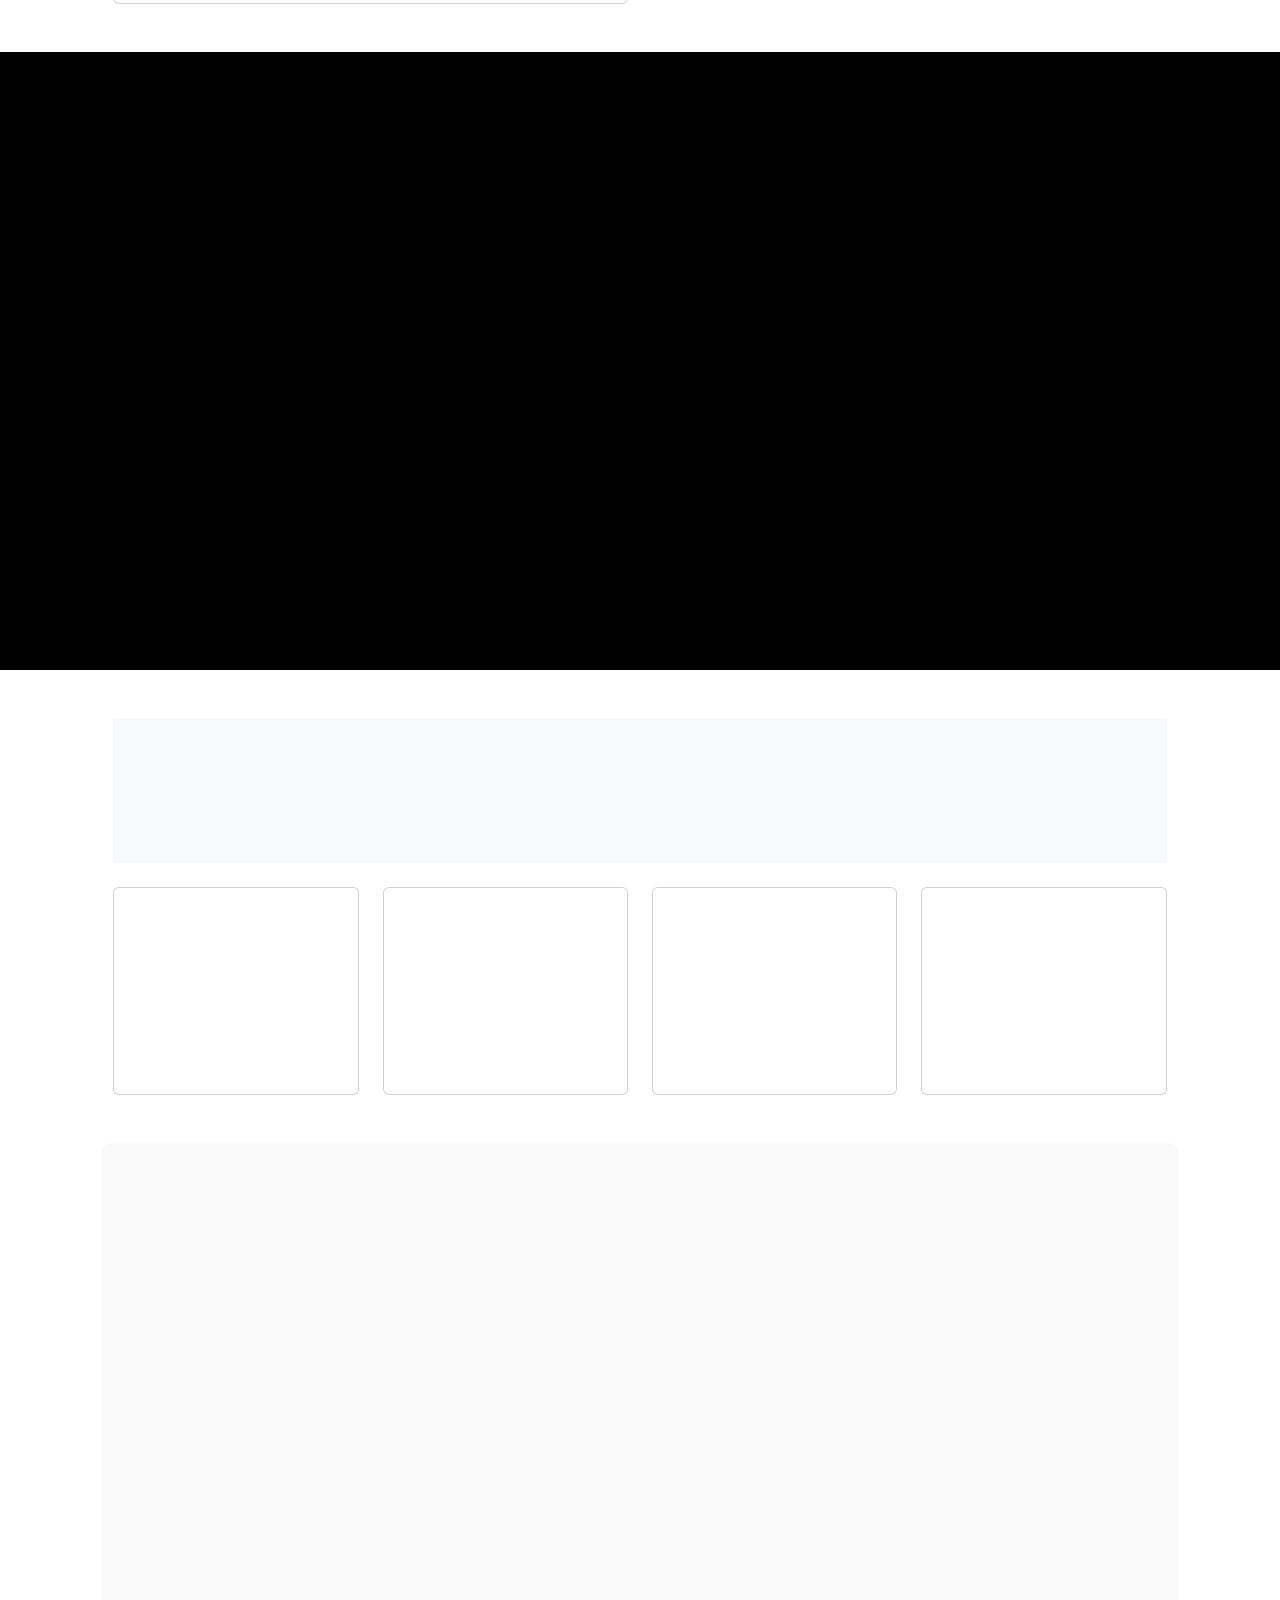
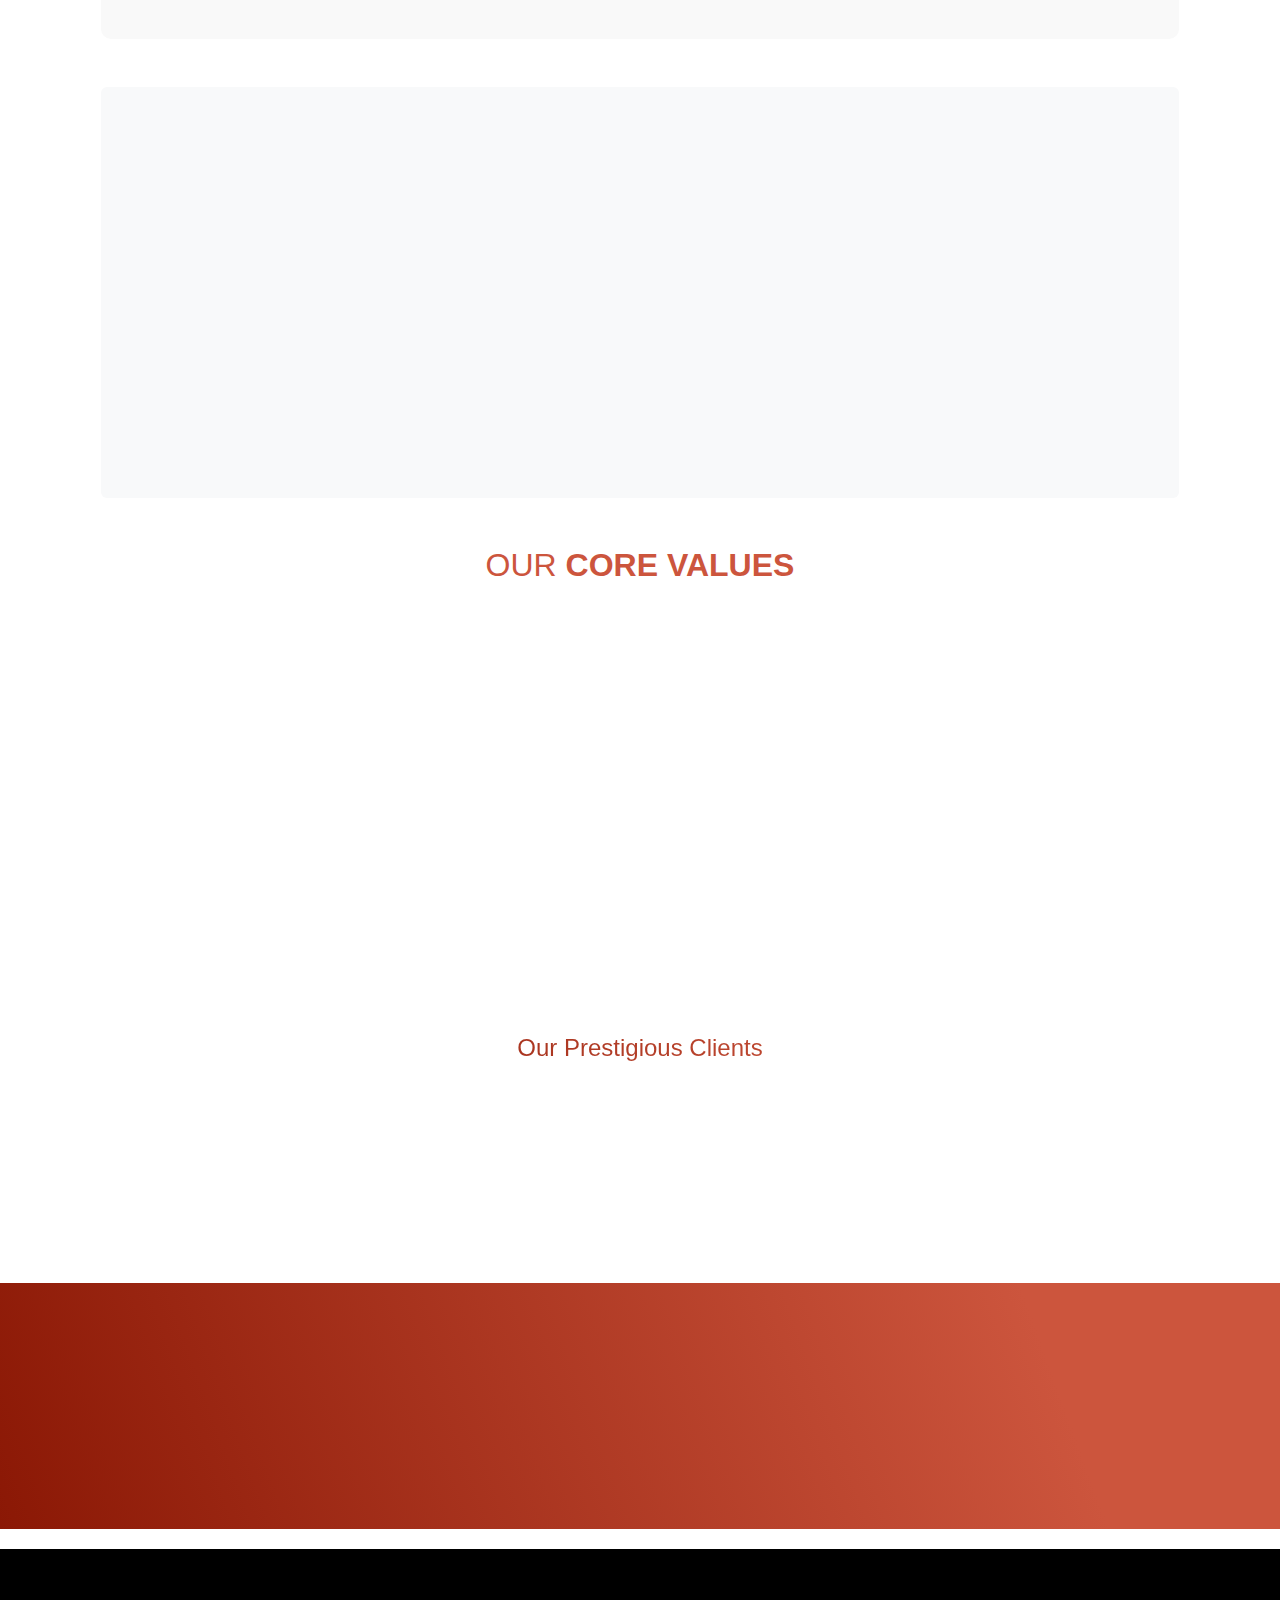
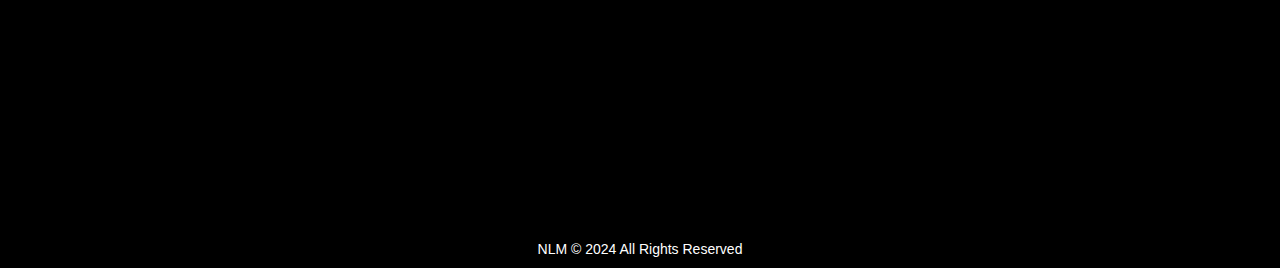
==== commit cc00d966: "Add files via upload" ====
--- a/index.html
+++ b/index.html
@@ -67,7 +67,6 @@
         </div>
     </div>
     
-
     <header class="sticky-top shadow-sm bg-white pb-1">
         <div class="container-fluid">
             <div class="row align-items-center">
@@ -80,9 +79,33 @@
                 <div class="col-lg-9 d-none d-lg-block">
                     <nav class="nav justify-content-end">
                         <a class="navbutton" href="index.html">Home</a>
-                        <a class="navbutton" href="index.html">Service</a>
-                        <a class="navbutton" href="contacts.html">Products</a>
-                        <a class="navbutton" href="info.html">Digital Automation</a>
+                        <div class="navbutton dropdown">
+                            <a class="drop dropdown-toggle" href="index.html" id="serviceDropdown" data-bs-toggle="dropdown" aria-haspopup="true" aria-expanded="false">Service</a>
+                            <div class="dropdown-menu" aria-labelledby="serviceDropdown">
+                                <a class="dropdown-item" href="service1.html">SAP Implementation</a>
+                                <a class="dropdown-item" href="service2.html">SAP AMS</a>
+                                <a class="dropdown-item" href="service3.html">SAP Upgrade and Migration</a>
+                                <a class="dropdown-item" href="service2.html">SAP Roll Out</a>
+                                <a class="dropdown-item" href="service2.html">Expert Consultancy</a>
+                                <a class="dropdown-item" href="service2.html">Licensed Sale</a>
+                                <a class="dropdown-item" href="service2.html">ERP</a>
+                                <a class="dropdown-item" href="service2.html">SAP Trainings</a>
+                            </div>
+                        </div>
+                        <div class="navbutton dropdown">
+                            <a class="drop dropdown-toggle" href="index.html" id="productsDropdown" data-bs-toggle="dropdown" aria-haspopup="true" aria-expanded="false">Products</a>
+                            <div class="dropdown-menu" aria-labelledby="productsDropdown">
+                                <a class="dropdown-item" href="product1.html">SAP</a>
+                                <a class="dropdown-item" href="product2.html">Non-SAP</a>
+                            </div>
+                        </div>
+                        <div class="navbutton dropdown">
+                            <a class="drop dropdown-toggle" href="index.html" id="automationDropdown" data-bs-toggle="dropdown" aria-haspopup="true" aria-expanded="false">Digital Automation</a>
+                            <div class="dropdown-menu" aria-labelledby="automationDropdown">
+                                <a class="dropdown-item" href="automation1.html">Invoice Automation</a>
+                                <a class="dropdown-item" href="automation2.html">Purchase Order Automation</a>
+                            </div>
+                        </div>                    
                         <a class="navbutton" href="contacts.html">Success Stories</a>
                         <a class="navbutton" href="contacts.html">Contact Us</a>
                         <a class="navbutton" href="info.html">About Us</a>
@@ -91,29 +114,46 @@
             </div>
         </div>
         <!-- Offcanvas Menu -->
-       
-
-<div class="offcanvas offcanvas-end d-lg-none" data-bs-scroll="true" data-bs-backdrop="false" tabindex="-1" id="offcanvasScrolling" aria-labelledby="offcanvasScrollingLabel">
-  <div class="offcanvas-header">
-    <a href="index.html"><img class="logoimg" src="./image/NLM LOGO.png" alt="Icon"></a>
-    <button type="button" class="btn-close" data-bs-dismiss="offcanvas" aria-label="Close"></button>
-  </div>
-  <div class="offcanvas-body">
-<nav id="nav-menu" class="nav flex-column">
-    <a class="navbutton1" href="index.html">Home</a>
-    <a class="navbutton1" href="index.html">Service</a>
-    <a class="navbutton1" href="contacts.html">Products</a>
-    <a class="navbutton1" href="info.html">Digital Automation</a>
-    <a class="navbutton1" href="contacts.html">Success Stories</a>
-    <a class="navbutton1" href="contacts.html">Contact Us</a>
-    <a class="navbutton1" href="info.html">About Us</a>
-</nav>
-
-  </div>
-</div>
-           
-           
+        <div class="offcanvas offcanvas-end d-lg-none" data-bs-scroll="true" data-bs-backdrop="false" tabindex="-1" id="offcanvasScrolling" aria-labelledby="offcanvasScrollingLabel">
+            <div class="offcanvas-header">
+                <a href="index.html"><img class="logoimg" src="./image/NLM LOGO.png" alt="Icon"></a>
+                <button type="button" class="btn-close" data-bs-dismiss="offcanvas" aria-label="Close"></button>
+            </div>
+            <div class="offcanvas-body">
+                <nav id="nav-menu" class="nav flex-column">
+                    <a class="navbutton1" href="index.html">Home</a>
+                    <a class="navbutton1" data-bs-toggle="collapse" href="#serviceCollapse" role="button" aria-expanded="false" aria-controls="serviceCollapse">Service</a>
+                    <div class="collapse" id="serviceCollapse">
+                        <a class="navbutton1 dropdown-item" href="service1.html">SAP Implementation</a>
+                        <a class="navbutton1 dropdown-item" href="service2.html">SAP AMS</a>
+                        <a class="navbutton1 dropdown-item" href="service3.html">SAP Upgrade and Migration</a>
+                        <a class="navbutton1 dropdown-item" href="service2.html">SAP Roll Out</a>
+                        <a class="navbutton1 dropdown-item" href="service2.html">Expert Consultancy</a>
+                        <a class="navbutton1 dropdown-item" href="service2.html">Licensed Sale</a>
+                        <a class="navbutton1 dropdown-item" href="service2.html">ERP</a>
+                        <a class="navbutton1 dropdown-item" href="service2.html">SAP Trainings</a>
+                    </div>
+                    <a class="navbutton1" data-bs-toggle="collapse" href="#productsCollapse" role="button" aria-expanded="false" aria-controls="productsCollapse">Products</a>
+                    <div class="collapse" id="productsCollapse">
+                        <a class="navbutton1 dropdown-item" href="product1.html">SAP</a>
+                        <a class="navbutton1 dropdown-item" href="product2.html">Non-SAP</a>
+                    </div>
+                    <a class="navbutton1" data-bs-toggle="collapse" href="#automationCollapse" role="button" aria-expanded="false" aria-controls="automationCollapse">Digital Automation</a>
+                    <div class="collapse" id="automationCollapse">
+                        <a class="navbutton1 dropdown-item" href="automation1.html">Invoice Automation</a>
+                        <a class="navbutton1 dropdown-item" href="automation2.html">Purchase Order Automation</a>
+                    </div>
+                    <a class="navbutton1" href="contacts.html">Success Stories</a>
+                    <a class="navbutton1" href="contacts.html">Contact Us</a>
+                    <a class="navbutton1" href="info.html">About Us</a>
+                </nav>
+            </div>
+        </div>
     </header>
+    
+    
+    
+    
     
     <!-- Bootstrap 5 JS and dependencies (Popper.js) -->
     <script src="https://cdnjs.cloudflare.com/ajax/libs/jquery/3.6.0/jquery.min.js"></script>
@@ -121,6 +161,25 @@
     <script src="https://cdnjs.cloudflare.com/ajax/libs/bootstrap/5.3.0/js/bootstrap.min.js"></script>
     
     <script>
+
+document.addEventListener('DOMContentLoaded', () => {
+        const navbuttons = document.querySelectorAll('.navbutton');
+        navbuttons.forEach(button => {
+            button.addEventListener('mouseover', () => {
+                const drop = button.querySelector('.drop');
+                if (drop) {
+                    drop.style.color = 'rgb(165, 0, 0)';
+                }
+            });
+            button.addEventListener('mouseout', () => {
+                const drop = button.querySelector('.drop');
+                if (drop) {
+                    drop.style.color = ''; // Reset to original color
+                }
+            });
+        });
+    });
+
                setTimeout(function() {
             const spinner = document.getElementById('spinner');
             if (spinner) {
--- a/navbar.css
+++ b/navbar.css
@@ -1,36 +1,68 @@
+/* Header styling */
+
+/* Remove default link styling */
+.nav a,
+.offcanvas-body a {
+    color: inherit; /* Inherit color from parent */
+    text-decoration: none; /* Remove underline */
+}
+
+/* Remove active effects */
+.nav a:active,
+.offcanvas-body a:active,
+.nav .dropdown-menu a:active,
+.offcanvas-body .dropdown-menu a:active {
+    color: inherit;
+    text-decoration: none;
+}
+
+/* Remove focus effects */
+.nav a:focus,
+.offcanvas-body a:focus,
+.nav .dropdown-menu a:focus,
+.offcanvas-body .dropdown-menu a:focus {
+    color: inherit;
+    text-decoration: none;
+    outline: none; /* Remove outline */
+}
+
 header {
     width: 100%;
     margin: auto;
     display: flex;
     align-items: center;
     justify-content: space-between;
-    padding: 0px 20px;
+    padding: 0 20px;
     animation: slideDown 1s ease-out;
-} 
+}
+
+header .logoimg {
+    max-height: 40px;
+    padding-left: 10px;
+    transition: transform 0.3s;
+}
+
+header .logoimg:hover {
+    transform: scale(1.1);
+}
+
+/* Navbar styling */
 .navbar {
     display: flex;
     justify-content: space-between;
     align-items: center;
-    background: linear-gradient(250deg, #CC553D 19%, #8B1805 100%);/* Dark blue color */
-    padding: 0px 20px;
+    background: linear-gradient(250deg, #CC553D 19%, #8B1805 100%);
+    padding: 0 20px;
     color: #ffffff;
     margin-top: 4px;
 }
-.navbar-links a {
-    color: #ffffff;
-    text-decoration: none;
-    margin: 0 10px;
-}
-
-.navbar-user a {
-    color: #ffffff;
-    text-decoration: none;
-    margin: 0 10px;
-}
-
+
+.navbar-links a,
+.navbar-user a,
 .navbar-user span {
     color: #ffffff;
-    padding: 0 5px;
+    text-decoration: none;
+    margin: 0 10px;
 }
 
 .navbar-user {
@@ -38,60 +70,31 @@
     align-items: center;
 }
 
-.navbutton1 {
+/* Navbutton styling */
+.navbutton{
     text-decoration: none;
     color: #000000;
     font-size: 1.2em;
-    padding: 10px 25px; /* Default padding for larger screens */
+    padding: 23px 25px;
     position: relative;
     font-weight: 750;
-    transition: padding 0.3s; /* Smooth transition for padding change */
-}
-.navbutton1.active {
-    background: linear-gradient(250deg, #CC553D 19%, #8B1805 100%);
-    -webkit-background-clip: text;
-    -webkit-text-fill-color: transparent;;
-}
-
-.navbutton {
+    transition: padding 0.3s;
+}
+.navbutton1 {
     text-decoration: none;
     color: #000000;
     font-size: 1.2em;
-    padding: 23px 25px; /* Default padding for larger screens */
+    padding: 2px 25px;
     position: relative;
     font-weight: 750;
-    transition: padding 0.3s; /* Smooth transition for padding change */
-}
-
-
-
-/* For screens smaller than 992px (medium devices and smaller) */
-@media (max-width: 1244px) {
-    .navbutton {
-        padding: 25px 10px; /* Adjust padding for medium screens */
-    }
-}
-
-/* For screens smaller than 768px (small devices and smaller) */
-@media (max-width: 1113px) {
-    .navbutton {
-        font-size: 1em;
-        padding: 25px 15px; /* Adjust padding for small screens */
-    }
-    header .logoimg {
-       
-        padding-left: 5px;
-       
-    }
-}
-
-/* For screens smaller than 576px (extra small devices) */
-@media (max-width: 575.98px) {
-    .navbutton {
-        padding: 20px 10px; /* Adjust padding for extra small screens */
-    }
-}
-
+    transition: padding 0.3s;
+    text-decoration: none;
+}
+
+.navbutton1.active {
+  color: rgb(133, 0, 0);
+  text-decoration: none;
+}
 
 .navbutton::after {
     content: '';
@@ -112,37 +115,72 @@
     transform-origin: bottom left;
 }
 
-.navbutton:hover {
-    background: linear-gradient(250deg, #CC553D 19%, #8B1805 100%);
-    -webkit-background-clip: text;
-    -webkit-text-fill-color: transparent;
-    text-decoration: none; /* Ensure underline is removed on hover */
-}
-
-
-header .logoimg {
-    max-height: 40px;
-    padding-left: 10px;
-
-    transition: transform 0.3s;
-}
-
-header .logoimg:hover {
-    transform: scale(1.1);
-}
-
-@keyframes slideDown {
-    from {
-        transform: translateY(-100%);
-        opacity: 0;
-    }
-    to {
-        transform: translateY(0);
-        opacity: 1;
-    }
-}
-
-
+.navbutton:hover,
+.drop:hover {
+    color: rgb(165, 0, 0);
+    text-decoration: none;
+}
+
+/* Media queries */
+@media (max-width: 1295px) {
+    .navbutton {
+        padding: 30px 10px;
+    }
+}
+
+@media (max-width: 1113px) {
+    .navbutton {
+        font-size: 1em;
+        padding: 25px 15px;
+    }
+    header .logoimg {
+        padding-left: 5px;
+    }
+}
+
+@media (max-width: 575.98px) {
+    .navbutton {
+        padding: 20px 10px;
+    }
+}
+
+/* Dropdown menu styling */
+.navbutton.dropdown:hover .dropdown-menu {
+    display: block;
+    transition: 1s;
+    transform: 1s;
+}
+
+.dropdown-menu {
+    display: none;
+    position: absolute;
+    top: 100%;
+    left: 0;
+    background: #fff;
+    box-shadow: 0 8px 16px rgba(0, 0, 0, 0.2);
+    z-index: 1000;
+    transition: 1s;
+    transform: 1s;
+}
+
+.dropdown-item {
+    padding: 2px;
+    color: #000;
+    display: block;
+    text-decoration: none;
+    font-weight: 500;
+    font-family: 'Roboto', sans-serif;
+    font-size: 0.9em;
+    padding: 1px 10px;
+    transition: 1s;
+    transform: 1s;
+}
+
+.dropdown-item:hover {
+    color: #960000;
+}
+
+/* Offcanvas menu styling */
 .offcanvas-body .nav-button {
     text-decoration: none;
     color: #000;
@@ -153,8 +191,27 @@
 }
 
 .offcanvas-body .nav-button:hover {
-    background: #f8f9fa; /* Light gray background on hover */
+    background: #f8f9fa;
     background: linear-gradient(250deg, #CC553D 19%, #8B1805 100%);
     -webkit-background-clip: text;
-    -webkit-text-fill-color: transparent; /* Bootstrap primary color on hover */
-}
+    -webkit-text-fill-color: transparent;
+}
+.offcanvas-body .navbutton1.dropdown-item {
+    padding-left: 20px;
+}
+.drop {
+    text-decoration: none;
+    color: #000;
+}
+
+/* Keyframes for animation */
+@keyframes slideDown {
+    from {
+        transform: translateY(-100%);
+        opacity: 0;
+    }
+    to {
+        transform: translateY(0);
+        opacity: 1;
+    }
+}
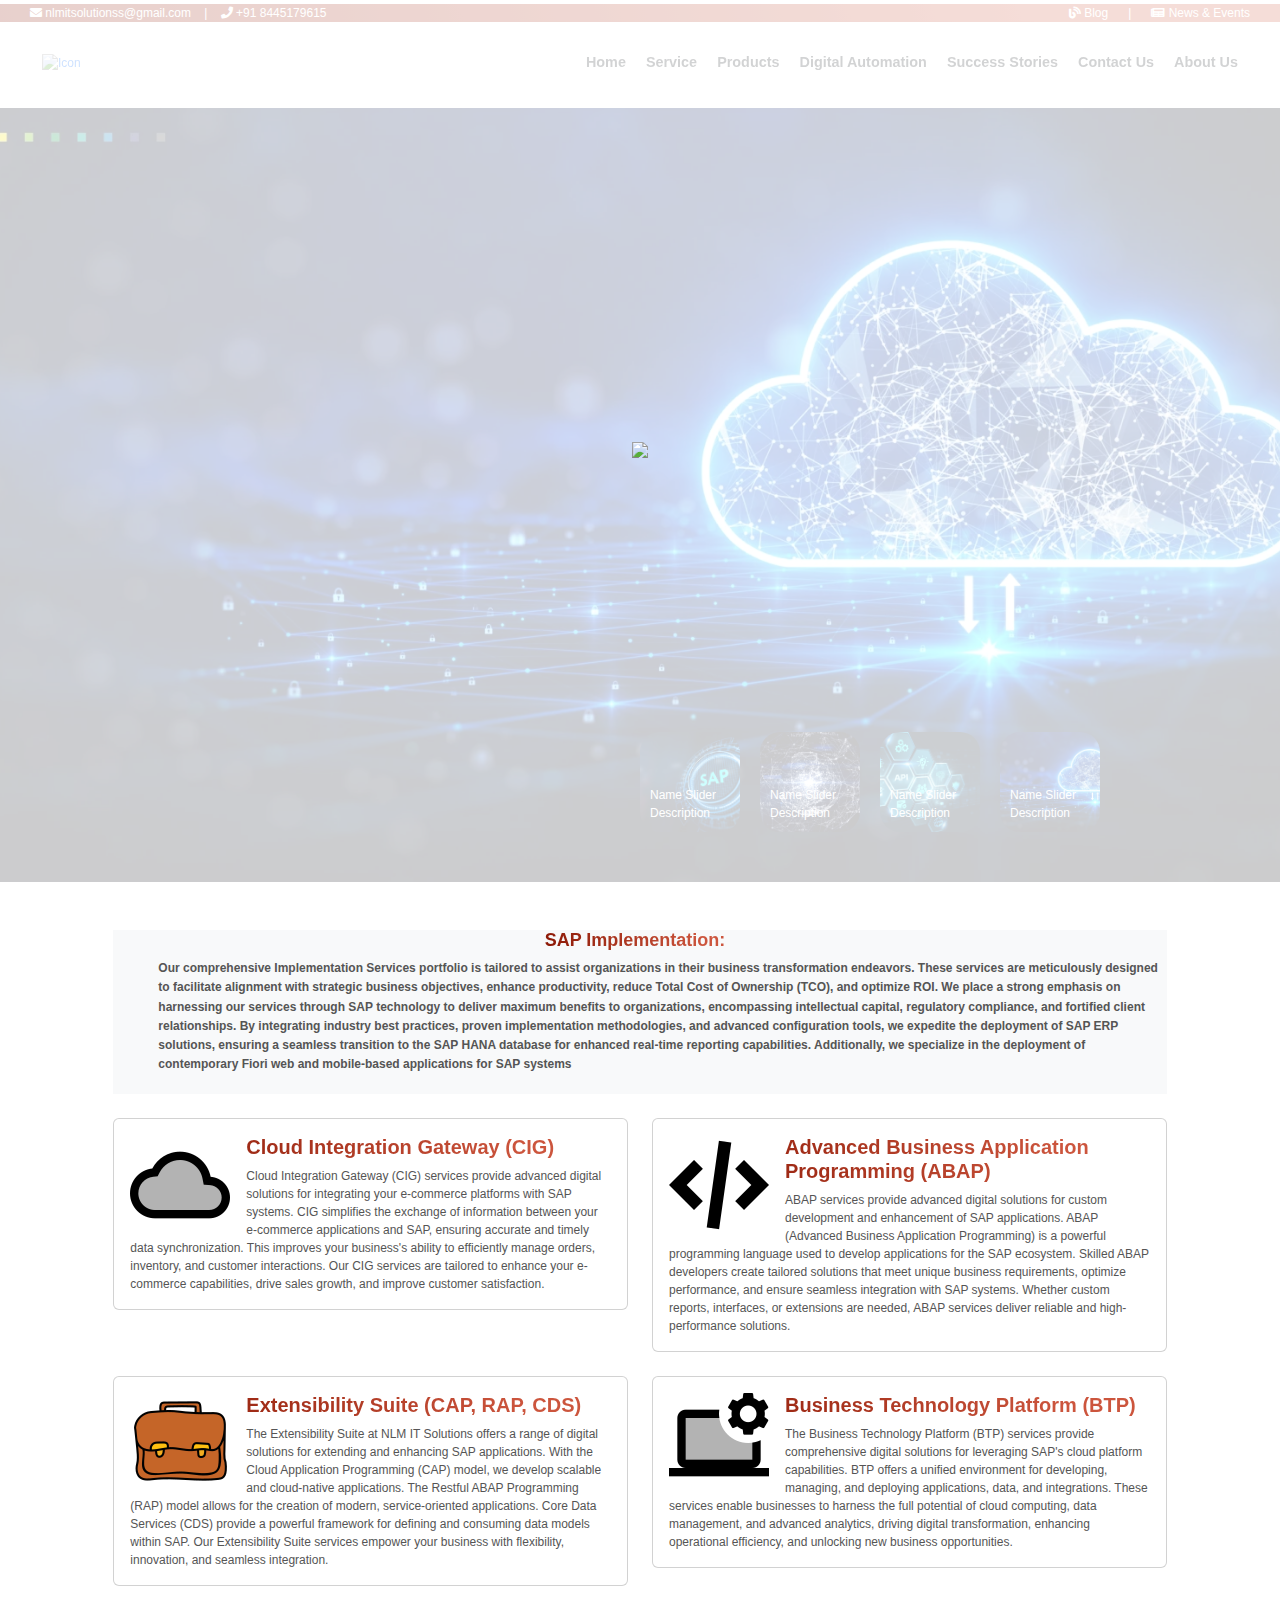
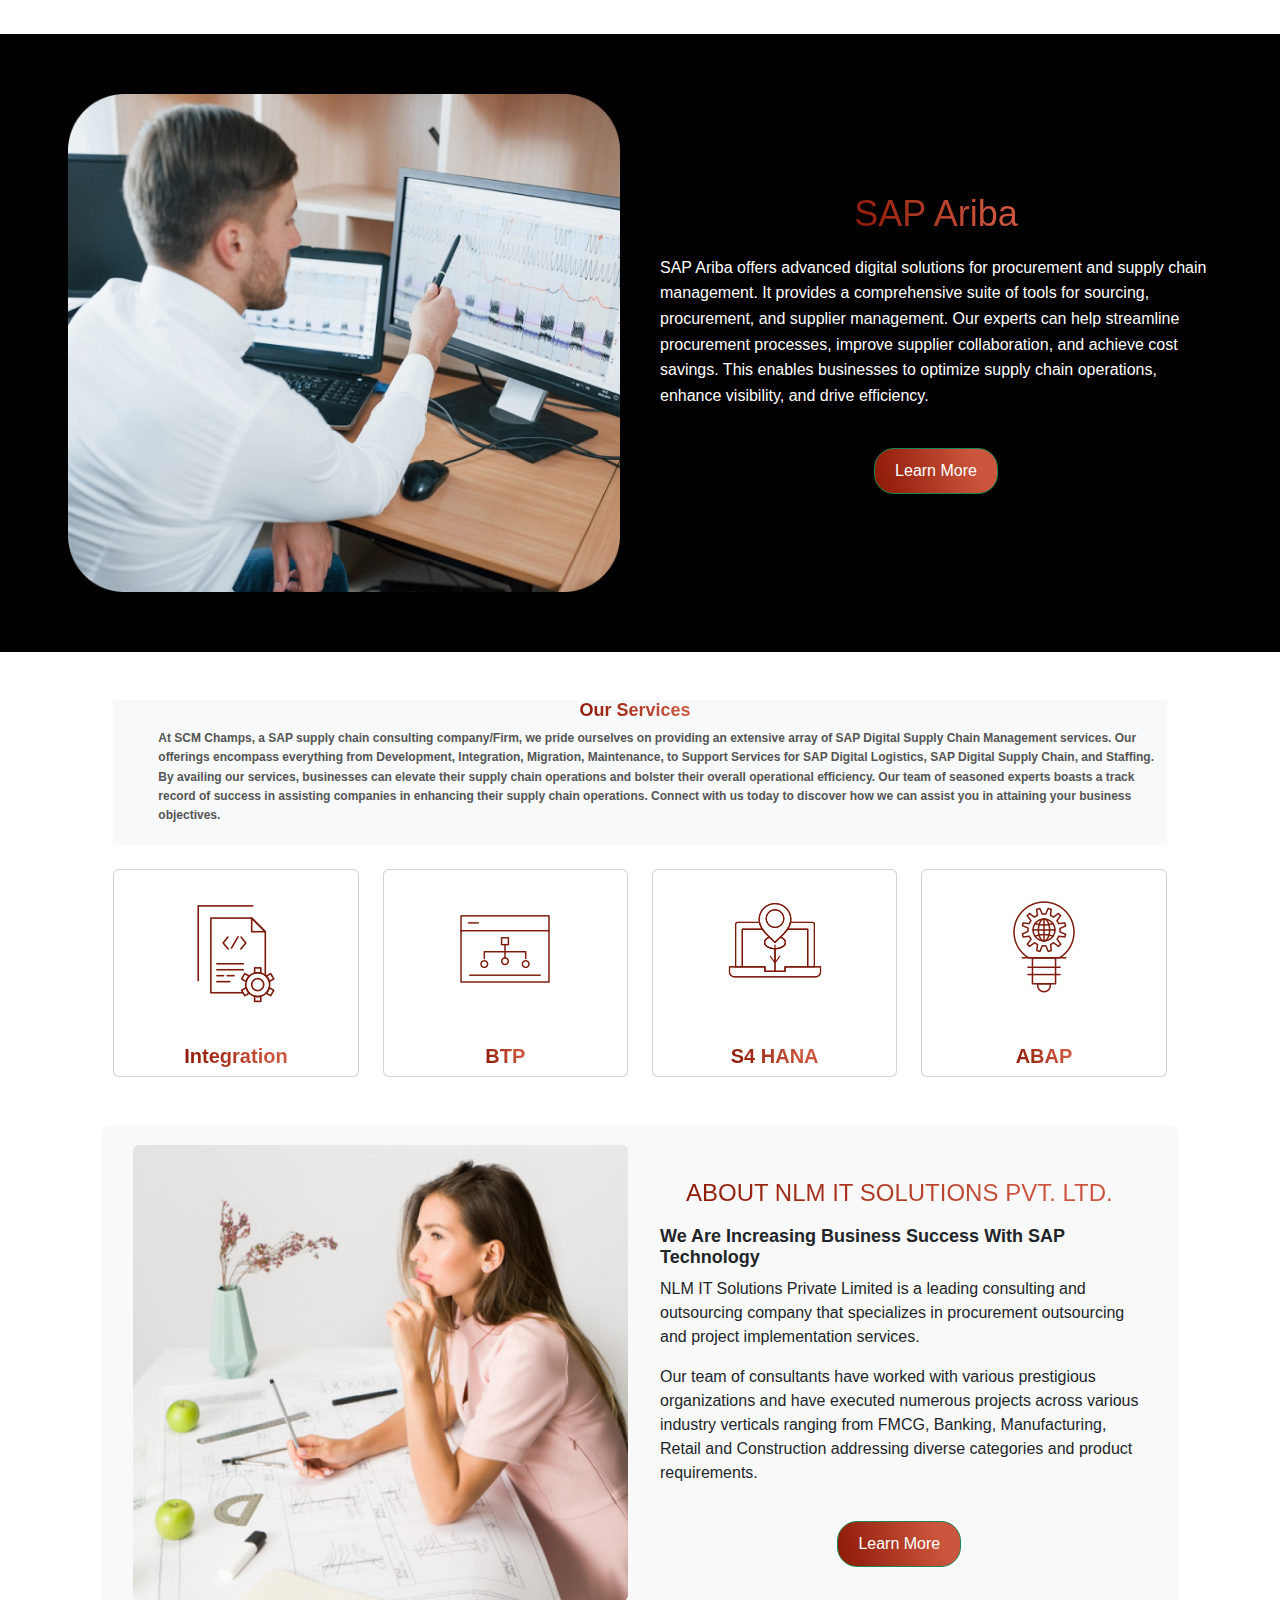
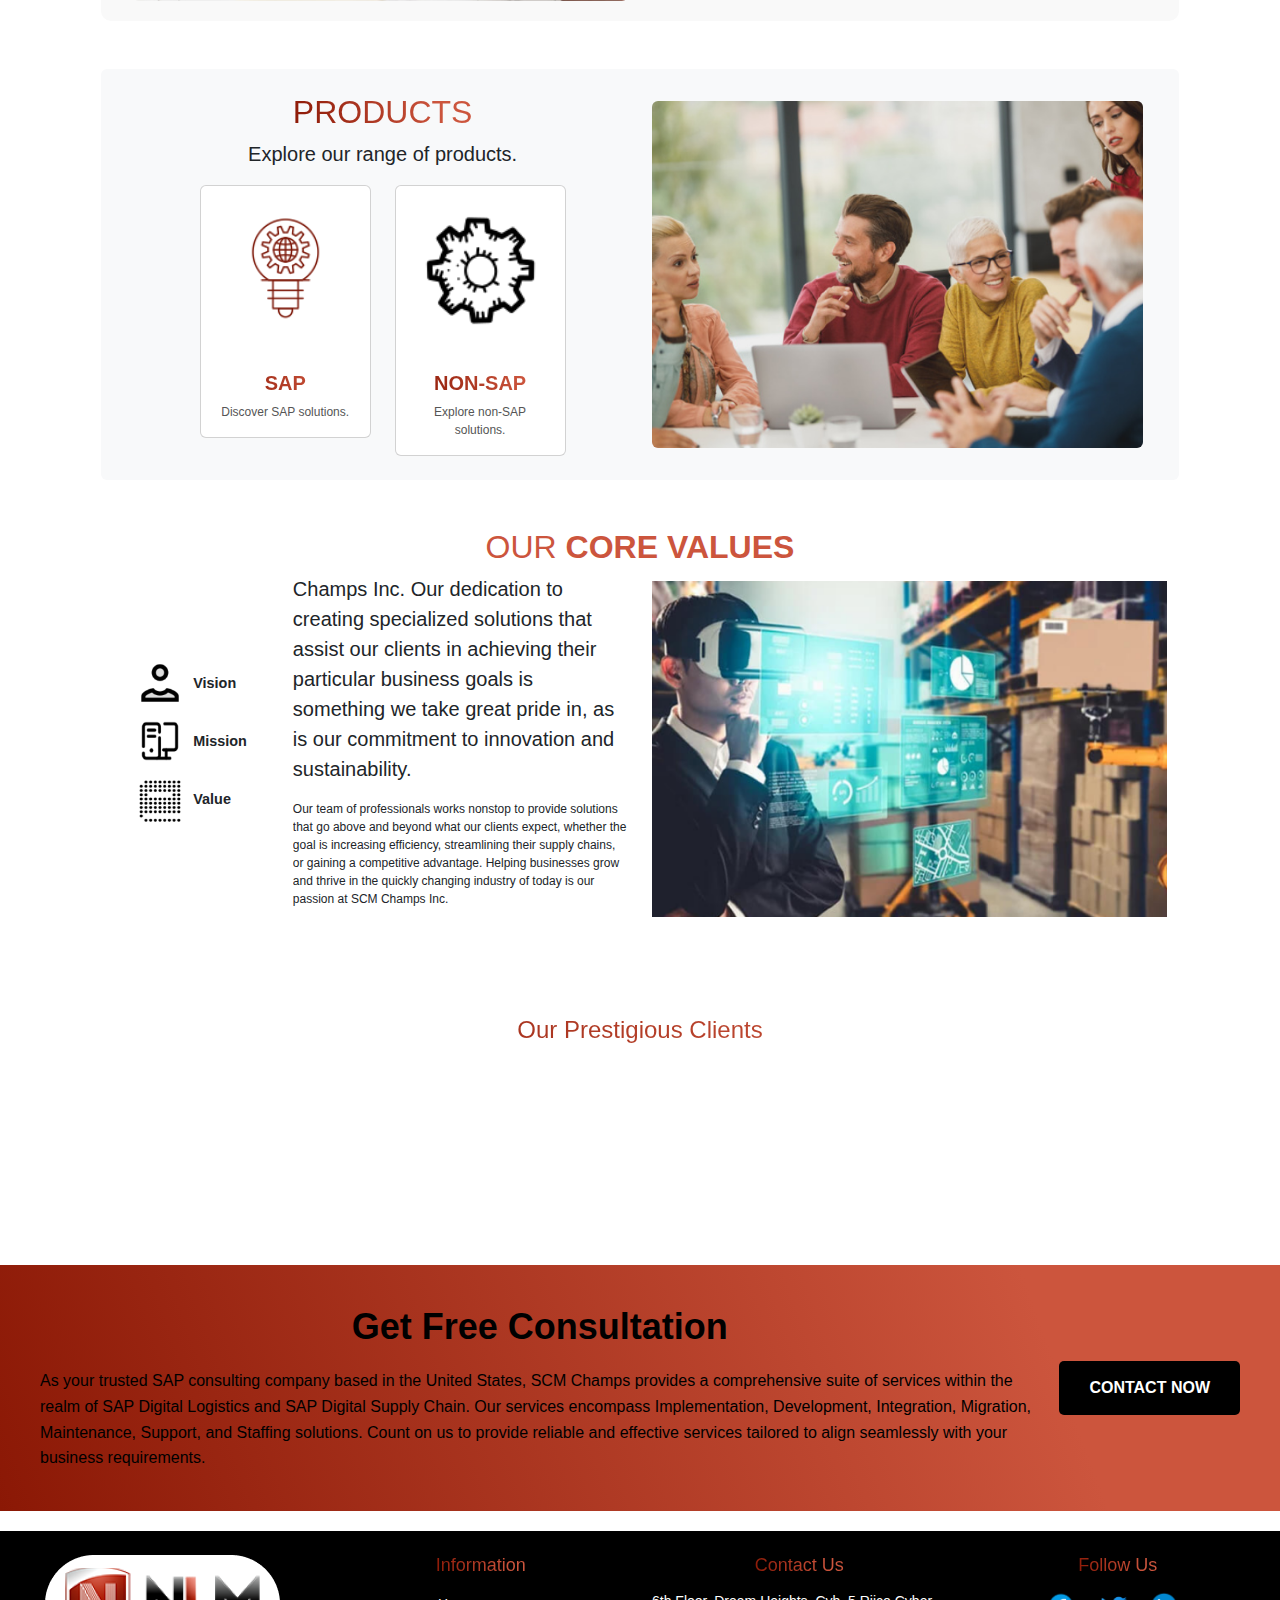
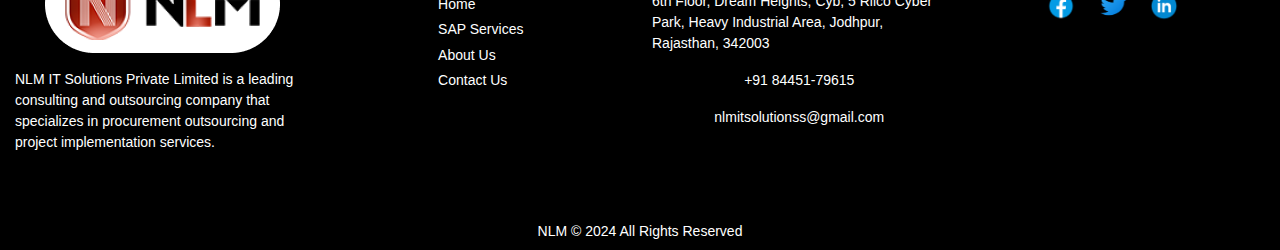
==== commit 2bd76d0d: "Add files via upload" ====
--- a/index.html
+++ b/index.html
@@ -22,7 +22,6 @@
         <link rel="stylesheet" href="navbar.css">
     
         <!-- Bootstrap Bundle JS -->
-        <script src="https://cdn.jsdelivr.net/npm/bootstrap@5.3.3/dist/js/bootstrap.bundle.min.js"></script>
     
         <!-- Custom JavaScript -->
         <script defer src="animation.js"></script>
@@ -79,7 +78,10 @@
                 <div class="col-lg-9 d-none d-lg-block">
                     <nav class="nav justify-content-end">
                         <a class="navbutton" href="index.html">Home</a>
-                        <div class="navbutton dropdown">
+                        <a class="navbutton" href="index.html">Service</a>
+                        <a class="navbutton" href="index.html">Products</a>
+                        <a class="navbutton" href="index.html">Digital Automation</a>
+                        <!-- <div class="navbutton dropdown">
                             <a class="drop dropdown-toggle" href="index.html" id="serviceDropdown" data-bs-toggle="dropdown" aria-haspopup="true" aria-expanded="false">Service</a>
                             <div class="dropdown-menu" aria-labelledby="serviceDropdown">
                                 <a class="dropdown-item" href="service1.html">SAP Implementation</a>
@@ -105,7 +107,7 @@
                                 <a class="dropdown-item" href="automation1.html">Invoice Automation</a>
                                 <a class="dropdown-item" href="automation2.html">Purchase Order Automation</a>
                             </div>
-                        </div>                    
+                        </div>                     -->
                         <a class="navbutton" href="contacts.html">Success Stories</a>
                         <a class="navbutton" href="contacts.html">Contact Us</a>
                         <a class="navbutton" href="info.html">About Us</a>
@@ -123,7 +125,7 @@
                 <nav id="nav-menu" class="nav flex-column">
                     <a class="navbutton1" href="index.html">Home</a>
                     <a class="navbutton1" data-bs-toggle="collapse" href="#serviceCollapse" role="button" aria-expanded="false" aria-controls="serviceCollapse">Service</a>
-                    <div class="collapse" id="serviceCollapse">
+                    <!-- <div class="collapse" id="serviceCollapse">
                         <a class="navbutton1 dropdown-item" href="service1.html">SAP Implementation</a>
                         <a class="navbutton1 dropdown-item" href="service2.html">SAP AMS</a>
                         <a class="navbutton1 dropdown-item" href="service3.html">SAP Upgrade and Migration</a>
@@ -132,78 +134,26 @@
                         <a class="navbutton1 dropdown-item" href="service2.html">Licensed Sale</a>
                         <a class="navbutton1 dropdown-item" href="service2.html">ERP</a>
                         <a class="navbutton1 dropdown-item" href="service2.html">SAP Trainings</a>
-                    </div>
+                    </div> -->
                     <a class="navbutton1" data-bs-toggle="collapse" href="#productsCollapse" role="button" aria-expanded="false" aria-controls="productsCollapse">Products</a>
-                    <div class="collapse" id="productsCollapse">
-                        <a class="navbutton1 dropdown-item" href="product1.html">SAP</a>
+                    <!-- <div class="collapse" id="productsCollapse">
+                        <a class="navbutton1 dropdown-item ml-10" href="product1.html">SAP</a>
                         <a class="navbutton1 dropdown-item" href="product2.html">Non-SAP</a>
-                    </div>
+                    </div> -->
                     <a class="navbutton1" data-bs-toggle="collapse" href="#automationCollapse" role="button" aria-expanded="false" aria-controls="automationCollapse">Digital Automation</a>
-                    <div class="collapse" id="automationCollapse">
+                    <!-- <div class="collapse" id="automationCollapse">
                         <a class="navbutton1 dropdown-item" href="automation1.html">Invoice Automation</a>
                         <a class="navbutton1 dropdown-item" href="automation2.html">Purchase Order Automation</a>
-                    </div>
+                    </div> -->
                     <a class="navbutton1" href="contacts.html">Success Stories</a>
                     <a class="navbutton1" href="contacts.html">Contact Us</a>
                     <a class="navbutton1" href="info.html">About Us</a>
                 </nav>
             </div>
         </div>
+       
     </header>
     
-    
-    
-    
-    
-    <!-- Bootstrap 5 JS and dependencies (Popper.js) -->
-    <script src="https://cdnjs.cloudflare.com/ajax/libs/jquery/3.6.0/jquery.min.js"></script>
-    <script src="https://cdnjs.cloudflare.com/ajax/libs/popper.js/2.11.6/umd/popper.min.js"></script>
-    <script src="https://cdnjs.cloudflare.com/ajax/libs/bootstrap/5.3.0/js/bootstrap.min.js"></script>
-    
-    <script>
-
-document.addEventListener('DOMContentLoaded', () => {
-        const navbuttons = document.querySelectorAll('.navbutton');
-        navbuttons.forEach(button => {
-            button.addEventListener('mouseover', () => {
-                const drop = button.querySelector('.drop');
-                if (drop) {
-                    drop.style.color = 'rgb(165, 0, 0)';
-                }
-            });
-            button.addEventListener('mouseout', () => {
-                const drop = button.querySelector('.drop');
-                if (drop) {
-                    drop.style.color = ''; // Reset to original color
-                }
-            });
-        });
-    });
-
-               setTimeout(function() {
-            const spinner = document.getElementById('spinner');
-            if (spinner) {
-                spinner.style.display = 'none';
-                document.body.style.overflow = 'auto'; // Re-enable scrolling
-            }
-        }, 6000); // 4000 milliseconds = 4 seconds
-
-        window.addEventListener('scroll', function() {
-            const navButtons = document.querySelectorAll('.navbutton');
-            const scrollPosition = window.scrollY || document.documentElement.scrollTop;
-            const scrollThreshold = document.documentElement.scrollHeight * 0.1;
-    
-            navButtons.forEach(button => {
-                if (scrollPosition > scrollThreshold) {
-                    button.style.padding = '15px 10px'; // New padding when scroll > 10%
-                } else {
-                    button.style.padding = '23px 25px'; // Default padding
-                }
-            });
-        });
-    </script>
-
- 
     <!-- carousel -->
     <div class="carousel">
         <!-- list item -->
@@ -326,12 +276,15 @@
     </div>  
 
 
+
+    
+
 <div class="container">
     <div class="container mt-5">
         <div class="row">
             <div class="col-md-12">
                 <div class="sap-modules">
-                    <section class="hidden left-slide"><h2 class="animate__animated animate__fadeInLeft"><span class="sap-text">SAP</span> Implementation: </h2>
+                    <section class=""><h2 class="animate__animated animate__fadeInLeft"><span class="sap-text">SAP</span> Implementation: </h2>
                    <p class="animate__animated animate__fadeInRight">Our comprehensive Implementation Services portfolio is tailored to assist organizations in their business transformation endeavors. These services are meticulously designed to facilitate alignment with strategic business objectives, enhance productivity, reduce Total Cost of Ownership (TCO), and optimize ROI. We place a strong emphasis on harnessing our services through SAP technology to deliver maximum benefits to organizations, encompassing intellectual capital, regulatory compliance, and fortified client relationships. By integrating industry best practices, proven implementation methodologies, and advanced configuration tools, we expedite the deployment of SAP ERP solutions, ensuring a seamless transition to the SAP HANA database for enhanced real-time reporting capabilities. Additionally, we specialize in the deployment of contemporary Fiori web and mobile-based applications for SAP systems</p>
                 </section>
                 </div>
@@ -343,7 +296,7 @@
         <div class="row">
             <div class="col-md-6 mb-4">
                 <div class="card card-hover animate__animated animate__fadeInLeft">
-                    <section class="hidden left-slide"><div class="card-body">
+                    <section class=""><div class="card-body">
                         <img src="./image/Cloud.png" class="float-left mr-3" alt="Icon">
                         <h5 class="card-title">Cloud Integration Gateway (CIG)</h5>
                         <p class="card-text">Cloud Integration Gateway (CIG) services provide advanced digital solutions for integrating your e-commerce platforms with SAP systems. CIG simplifies the exchange of information between your e-commerce applications and SAP, ensuring accurate and timely data synchronization. This improves your business's ability to efficiently manage orders, inventory, and customer interactions. Our CIG services are tailored to enhance your e-commerce capabilities, drive sales growth, and improve customer satisfaction.</p>
@@ -352,7 +305,7 @@
             </div>
             <div class="col-md-6 mb-4">
                 <div class="card card-hover animate__animated animate__fadeInRight">
-                    <section class="hidden right-slide"> <div class="card-body">
+                    <section class=""> <div class="card-body">
                         <img src="./image/Code.png" class="float-left mr-3" alt="Icon">
                         <h5 class="card-title">Advanced Business Application Programming (ABAP)</h5>
                         <p class="card-text">ABAP services provide advanced digital solutions for custom development and enhancement of SAP applications. ABAP (Advanced Business Application Programming) is a powerful programming language used to develop applications for the SAP ecosystem. Skilled ABAP developers create tailored solutions that meet unique business requirements, optimize performance, and ensure seamless integration with SAP systems. Whether custom reports, interfaces, or extensions are needed, ABAP services deliver reliable and high-performance solutions.</p>
@@ -361,7 +314,7 @@
             </div>
             <div class="col-md-6 mb-4">
                 <div class="card card-hover animate__animated animate__fadeInLeft">
-                    <section class="hidden left-slide"> <div class="card-body">
+                    <section class=""> <div class="card-body">
                         <img src="./image/Business.png" class="float-left mr-3" alt="Icon">
                         <h5 class="card-title">Extensibility Suite (CAP, RAP, CDS)</h5>
                         <p class="card-text">The Extensibility Suite at NLM IT Solutions offers a range of digital solutions for extending and enhancing SAP applications. With the Cloud Application Programming (CAP) model, we develop scalable and cloud-native applications. The Restful ABAP Programming (RAP) model allows for the creation of modern, service-oriented applications. Core Data Services (CDS) provide a powerful framework for defining and consuming data models within SAP. Our Extensibility Suite services empower your business with flexibility, innovation, and seamless integration.</p>
@@ -370,7 +323,7 @@
             </div>
             <div class="col-md-6 mb-4">
                 <div class="card card-hover animate__animated animate__fadeInRight">
-                    <section class="hidden right-slide"> <div class="card-body">
+                    <section class=""> <div class="card-body">
                         <img src="./image/Laptop Settings.png" class="float-left mr-3" alt="Icon">
                         <h5 class="card-title">Business Technology Platform (BTP)</h5>
                         <p class="card-text">The Business Technology Platform (BTP) services provide comprehensive digital solutions for leveraging SAP's cloud platform capabilities. BTP offers a unified environment for developing, managing, and deploying applications, data, and integrations. These services enable businesses to harness the full potential of cloud computing, data management, and advanced analytics, driving digital transformation, enhancing operational efficiency, and unlocking new business opportunities.</p>
@@ -388,11 +341,11 @@
        
             <div class="row align-items-center">
                 <div class="col-md-6 it-services-image animate__animated animate__fadeInLeft">
-                    <section class="hidden left-slide"><img src="./image/Frame 12.png" alt="IT Services Image" class="img-fluid rounded">
+                    <section class=""><img src="./image/Frame 12.png" alt="IT Services Image" class="img-fluid rounded">
                         </section>
                     </div>
                 <div class="col-md-6 it-services-content animate__animated animate__fadeInRight">
-                    <section class="hidden right-slide"><h2>SAP Ariba</h2>
+                    <section class=""><h2>SAP Ariba</h2>
                     <p>SAP Ariba offers advanced digital solutions for procurement and supply chain management. It provides a comprehensive suite of tools for sourcing, procurement, and supplier management. Our experts can help streamline procurement processes, improve supplier collaboration, and achieve cost savings. This enables businesses to optimize supply chain operations, enhance visibility, and drive efficiency.</p>
                     <a href="#" class="btn btn-success learn-more-button animate__animated animate__fadeInUp">Learn More</a></section>
                 </div>
@@ -406,7 +359,7 @@
             <div class="col-md-12">
                 <div class="sap-modules animate__animated animate__fadeInUp">
                     <!-- Left-slide Content -->
-                    <section class="hidden left-slide">
+                    <section class="">
                         <h2><span class="sap-text">Our</span> Services</h2>
                   
                         <p>At SCM Champs, a SAP supply chain consulting company/Firm, we pride ourselves on providing an extensive array of SAP Digital Supply Chain Management services. Our offerings encompass everything from Development, Integration, Migration, Maintenance, to Support Services for SAP Digital Logistics, SAP Digital Supply Chain, and Staffing. By availing our services, businesses can elevate their supply chain operations and bolster their overall operational efficiency. Our team of seasoned experts boasts a track record of success in assisting companies in enhancing their supply chain operations. Connect with us today to discover how we can assist you in attaining your business objectives.</p>
@@ -421,7 +374,7 @@
         <div class="row">
             <div class="col-md-3 mb-4">
                 <div class="card card-hover d-flex flex-column align-items-center animate__animated animate__fadeInUp">
-                    <section class="hidden left-slide"><div class="card-body">
+                    <section class=""><div class="card-body">
                         <img src="./image/iCON5 1.png" class="mb-3" alt="Icon">
                     </div>
                     <h5 class="card-title">Integration</h5></section>
@@ -429,7 +382,7 @@
             </div>
             <div class="col-md-3 mb-4">
                 <div class="card card-hover d-flex flex-column align-items-center animate__animated animate__fadeInUp">
-                    <section class="hidden left-slide"><div class="card-body">
+                    <section class=""><div class="card-body">
                         <img src="./image/iCON9 1.png" class="mb-3" alt="Icon">
                     </div>
                     <h5 class="card-title">BTP</h5></section>
@@ -437,7 +390,7 @@
             </div>
             <div class="col-md-3 mb-4">
                 <div class="card card-hover d-flex flex-column align-items-center animate__animated animate__fadeInUp">
-                    <section class="hidden right-slide"><div class="card-body">
+                    <section class=""><div class="card-body">
                         <img src="./image/iCON8 1.png" class="mb-3" alt="Icon">
                     </div>
                     <h5 class="card-title">S4 HANA</h5></section>
@@ -445,7 +398,7 @@
             </div>
             <div class="col-md-3 mb-4">
                 <div class="card card-hover d-flex flex-column align-items-center animate__animated animate__fadeInUp">
-                    <section class="hidden right-slide"><div class="card-body">
+                    <section class=""><div class="card-body">
                         <img src="./image/iCON1 1.png" class="mb-3" alt="Icon">
                     </div>
                     <h5 class="card-title">ABAP</h5></section>
@@ -458,10 +411,10 @@
     <div class="container my-4">
         <div class="row about-section align-items-center">
             <div class="col-md-6 about-image">
-                <section class="hidden left-slide"><img src="./image/Architect working on blueprint2.png" alt="NLM IT Solutions Image" class="img-fluid rounded animate__animated animate__fadeInLeft"></section>
+                <section class=""><img src="./image/Architect working on blueprint2.png" alt="NLM IT Solutions Image" class="img-fluid rounded animate__animated animate__fadeInLeft"></section>
             </div>
             <div class="col-md-6 about-text">
-                <section class="hidden right-slide">
+                <section class="">
                 <h2 class="animate__animated animate__fadeInDown">ABOUT NLM IT SOLUTIONS PVT. LTD.</h2>
                 <h3 class="animate__animated animate__fadeInDown">We Are Increasing Business Success With SAP Technology</h3>
                 <p class="animate__animated animate__fadeInLeft">NLM IT Solutions Private Limited is a leading consulting and outsourcing company that specializes in procurement outsourcing and project implementation services.</p>
@@ -477,7 +430,7 @@
         <div class="row align-items-center bg-light p-4 rounded">
             <!-- Left Column -->
             <div class="col-md-6 text-center">
-                <section class="hidden left-slide">
+                <section class="">
                     <h2 class=" animate__animated animate__fadeInDown red-text">PRODUCTS</h2>
                     <p class="lead animate__animated animate__fadeInDown ">Explore our range of products.</p>
                     
@@ -515,7 +468,7 @@
             
             <!-- Right Column -->
             <div class="col-md-6 text-center animate__animated animate__fadeInRight">
-                <section class="hidden right-slide">
+                <section class="">
                     <img src="./image/Teamwork.png" alt="Team" class="img-fluid rounded">
                    
                 </section>
@@ -538,7 +491,7 @@
     <div class="row align-items-center">
         <!-- Part 1: List with Images -->
         <div class="col-md-2">
-            <section class="hidden left-slide">
+            <section class="">
                 <ul class="list-unstyled">
                     <li class="d-flex align-items-center mb-2 animate__animated animate__fadeInLeft">
                         <img src="./image/Person.png" alt="Vision" class="icon mr-2"> <strong>Vision</strong>
@@ -555,7 +508,7 @@
         
         <!-- Part 2: Text Content -->
         <div class="col-md-4">
-            <section class="hidden left-slide">
+            <section class="">
                 <p class="lead animate__animated animate__fadeInLeft">
                     <strong>Champs Inc.</strong> Our dedication to creating specialized solutions that assist our clients in achieving their particular business goals is something we take great pride in, as is our commitment to innovation and sustainability.
                 </p>
@@ -567,7 +520,7 @@
 
         <!-- Part 3: Image -->
         <div class="col-md-6 text-center">
-            <section class="hidden right-slide">
+            <section class="">
                 <img src="./image/Frame 18.png" alt="Technology" class="img-fluid animate__animated animate__fadeInRight">
             </section>
         </div>
@@ -604,13 +557,13 @@
 <section class="consultation-section">
     <div class="consultation-container">
         <div class="consultation-text">
-            <section class="hidden left-slide">
+            <section class="">
                 <h2>Get Free Consultation</h2>
                 <p>As your trusted SAP consulting company based in the United States, SCM Champs provides a comprehensive suite of services within the realm of SAP Digital Logistics and SAP Digital Supply Chain. Our services encompass Implementation, Development, Integration, Migration, Maintenance, Support, and Staffing solutions. Count on us to provide reliable and effective services tailored to align seamlessly with your business requirements.</p>
             </section>
         </div>
         <div class="consultation-button-container">
-            <section class="hidden right-slide">
+            <section class="">
                 <a href="#" class="consultation-button">CONTACT NOW</a>
             </section>
         </div>
@@ -623,13 +576,13 @@
         <div class="row">
             
             <div class="col-md-3 footer-section">
-                <section class="hidden left-slide">
+                <section class="">
                     <img src="./image/Frame 25.png" alt="NLM Logo" class="logo img-fluid mb-3">
                     <p>NLM IT Solutions Private Limited is a leading consulting and outsourcing company that specializes in procurement outsourcing and project implementation services.</p>
                 </section>
             </div>
             <div class="col-md-3 footer-section">
-                <section class="hidden left-slide">
+                <section class="">
                     <h3>Information</h3>
                     <ul class="list-unstyled">
                         <li><a href="#">Home</a></li>
@@ -640,7 +593,7 @@
                 </section>
             </div>
             <div class="col-md-3 footer-section">
-                <section class="hidden right-slide">
+                <section class="">
                     <h3>Contact Us</h3>
                     <p>6th Floor, Dream Heights, Cyb, 5 Riico Cyber Park, Heavy Industrial Area, Jodhpur, Rajasthan, 342003</p>
                     <p>+91 84451-79615</p>
@@ -648,7 +601,7 @@
                 </section>
             </div>
             <div class="col-md-3 footer-section">
-                <section class="hidden right-slide">
+                <section class="">
                     <h3>Follow Us</h3>
                     <div class="social-icons">
                         <a href="https://www.facebook.com/nlmitsolutions"><img src="./image/Facebook.png" alt="Facebook" class="img-fluid mr-2"></a>
@@ -665,13 +618,19 @@
     </div>
    
 </footer>
-<script src="https://code.jquery.com/jquery-3.5.1.slim.min.js"></script>
-<script src="https://cdn.jsdelivr.net/npm/@popperjs/core@2.5.4/dist/umd/popper.min.js"></script>
-<script src="https://stackpath.bootstrapcdn.com/bootstrap/4.5.2/js/bootstrap.min.js"></script>
-<script src="https://cdn.jsdelivr.net/npm/@popperjs/core@2.9.3/dist/umd/popper.min.js"></script>
+<!-- Include jQuery -->
+<script src="https://cdnjs.cloudflare.com/ajax/libs/jquery/3.6.0/jquery.min.js"></script>
+
+<!-- Include Popper.js -->
 <script src="https://cdn.jsdelivr.net/npm/@popperjs/core@2.11.8/dist/umd/popper.min.js" integrity="sha384-I7E8VVD/ismYTF4hNIPjVp/Zjvgyol6VFvRkX/vR+Vc4jQkC+hVqc2pM8ODewa9r" crossorigin="anonymous"></script>
-<script src="https://cdn.jsdelivr.net/npm/bootstrap@5.3.3/dist/js/bootstrap.min.js" integrity="sha384-0pUGZvbkm6XF6gxjEnlmuGrJXVbNuzT9qBBavbLwCsOGabYfZo0T0to5eqruptLy" crossorigin="anonymous"></script>
+
+<!-- Include Bootstrap JS -->
+<script src="https://cdn.jsdelivr.net/npm/bootstrap@5.3.3/dist/js/bootstrap.bundle.min.js" integrity="sha384-YvpcrYf0tY3lHB60NNkmXc5s9fDVZLESaAA55NDzOxhy9GkcIdslK1eN7N6jIeHz" crossorigin="anonymous"></script>
+
+<!-- Your custom scripts -->
 <script src="js/bootstrap.min.js"></script>    
 <script src="app.js"></script>
+
+
 </body>
 </html>--- a/header.css
+++ b/header.css
@@ -13,7 +13,7 @@
 /* carousel */
 .carousel{
     color: #eee;
-    height: 88vh;
+    height: 86vh;
     width: 100%;
     overflow: hidden;
     position: relative;
@@ -89,8 +89,8 @@
     gap: 20px;
 }
 .thumbnail .item{
-    width: 150px;
-    height: 220px;
+    width: 100px;
+    height: 100px;
     flex-shrink: 0;
     position: relative;
 }
--- a/style.css
+++ b/style.css
@@ -420,3 +420,8 @@
     -webkit-background-clip: text;
     -webkit-text-fill-color: transparent;
 }
+
+
+
+
+
--- a/navbar.css
+++ b/navbar.css
@@ -215,3 +215,13 @@
         opacity: 1;
     }
 }
+
+.dropdown-item {
+    padding-left: 20px; /* Adjust the value for desired indentation */
+}
+.navbutton1 {
+    display: block;
+    padding: 10px;
+    color: black;
+    text-decoration: none;
+}
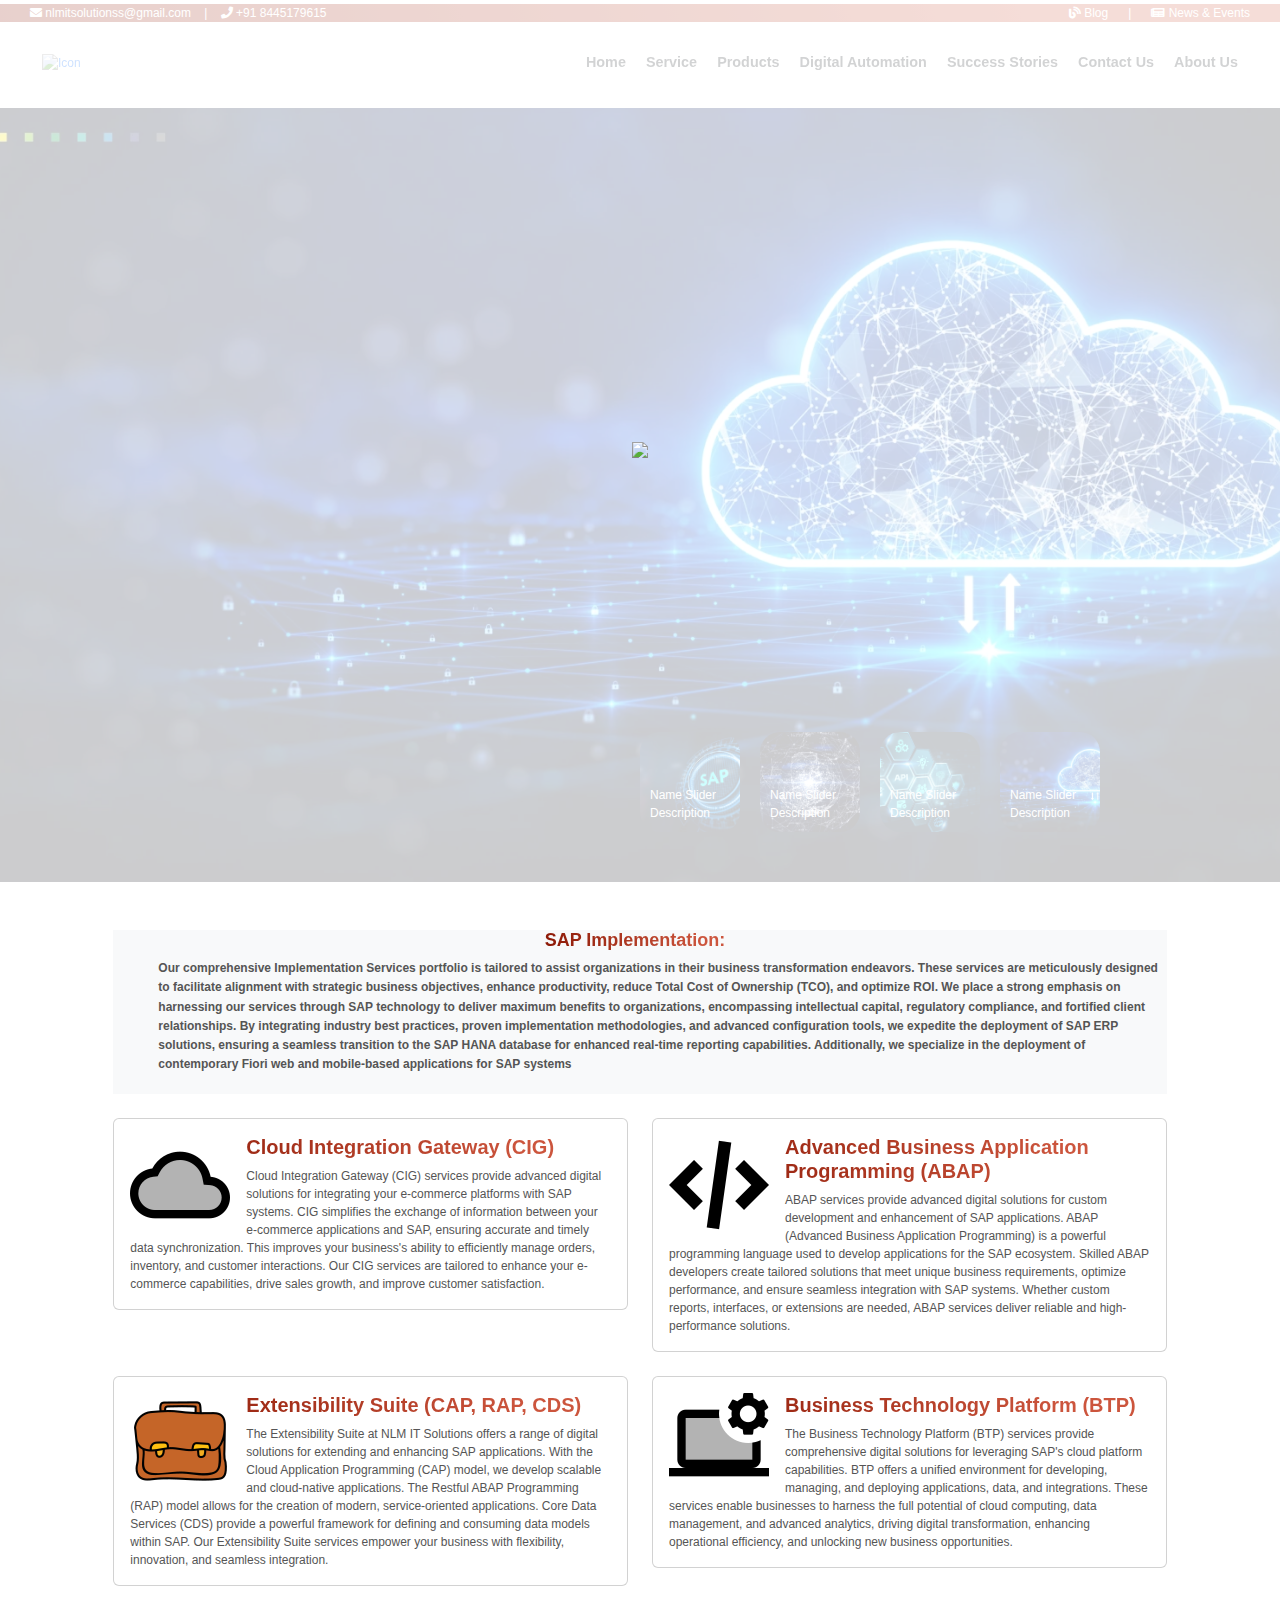
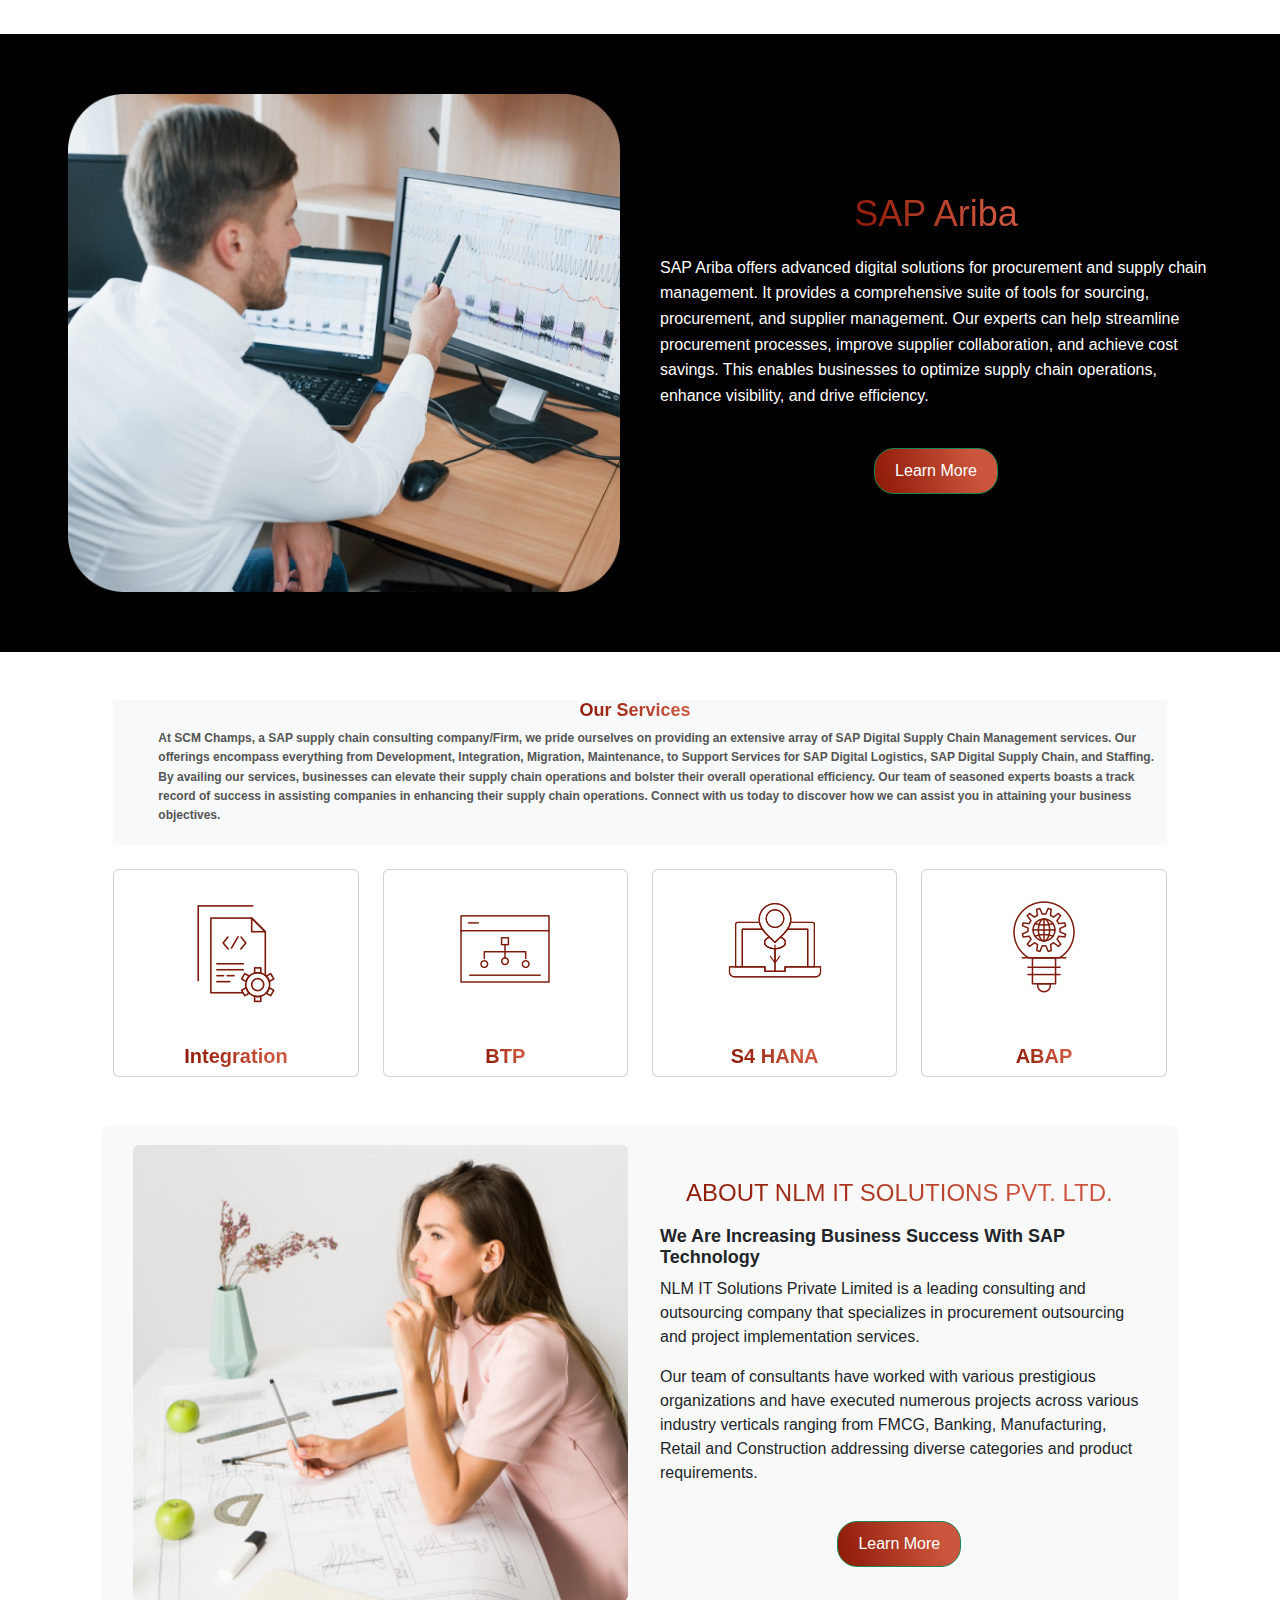
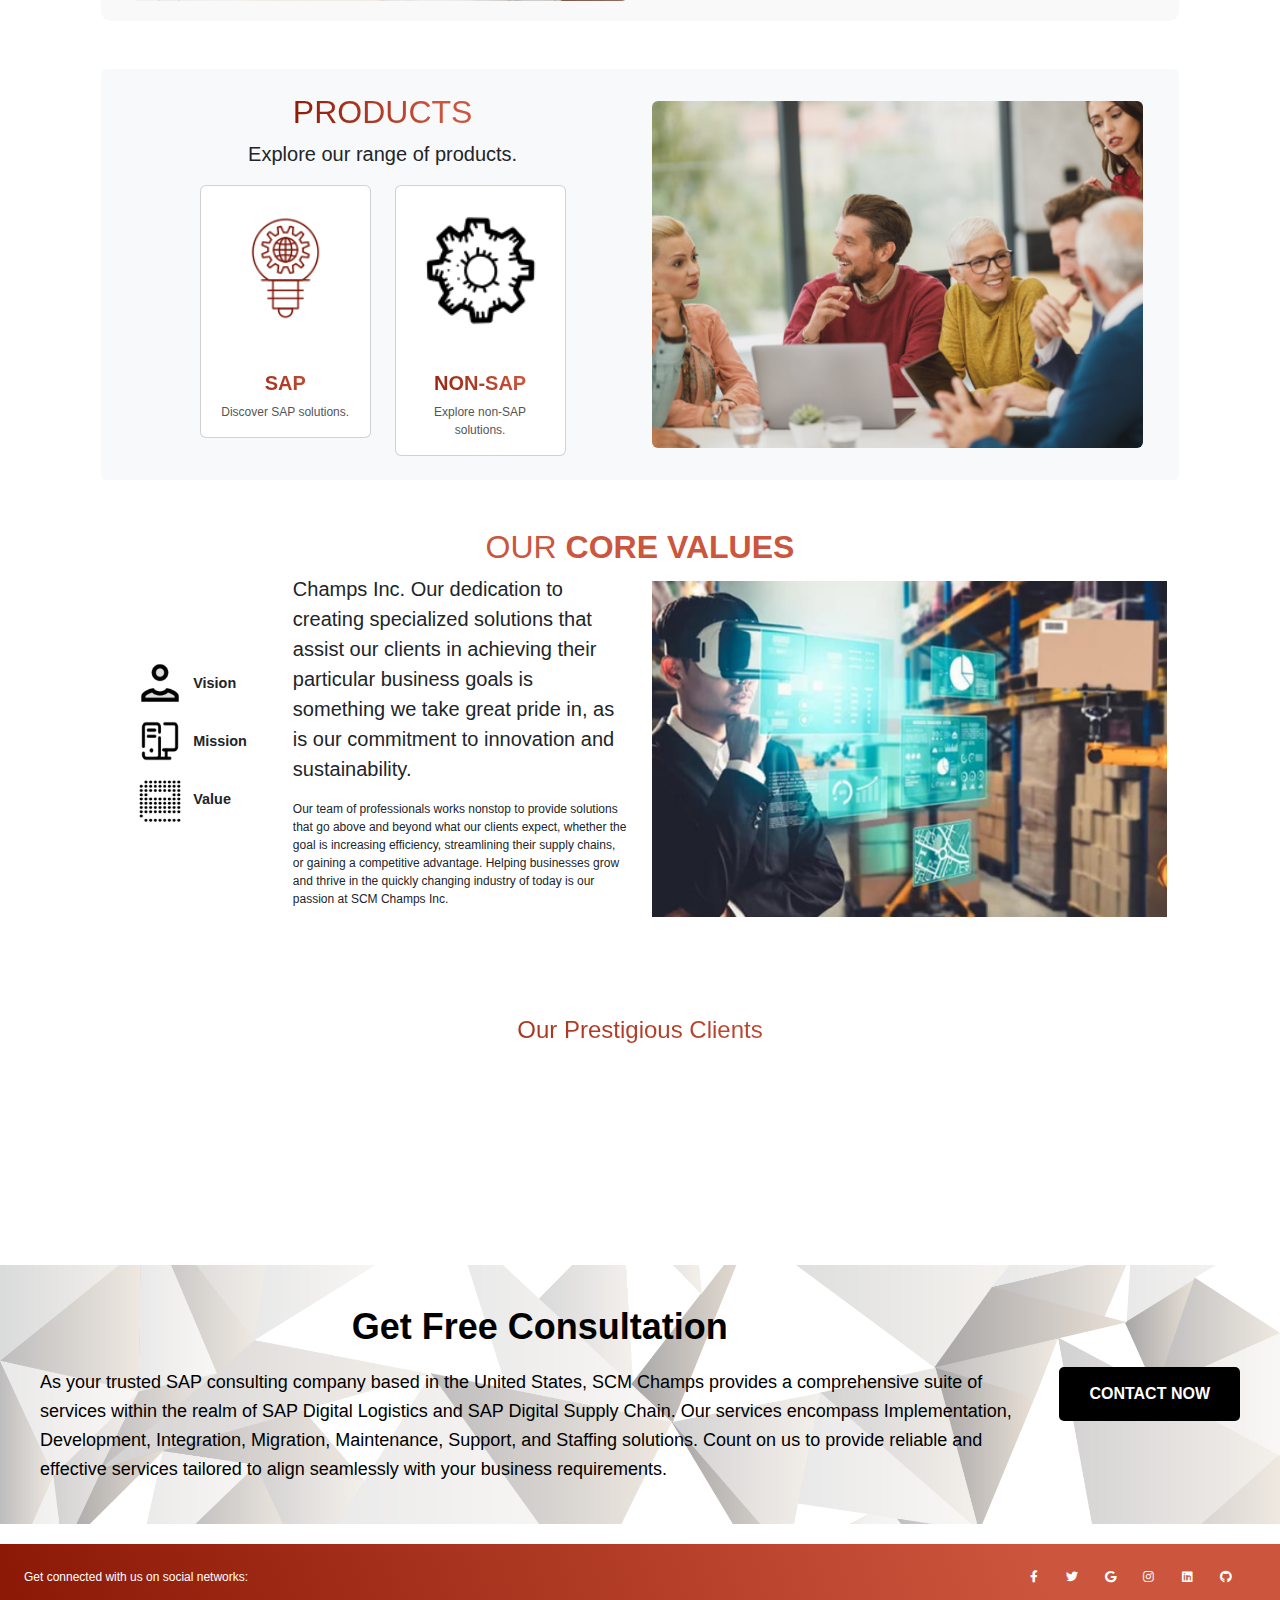
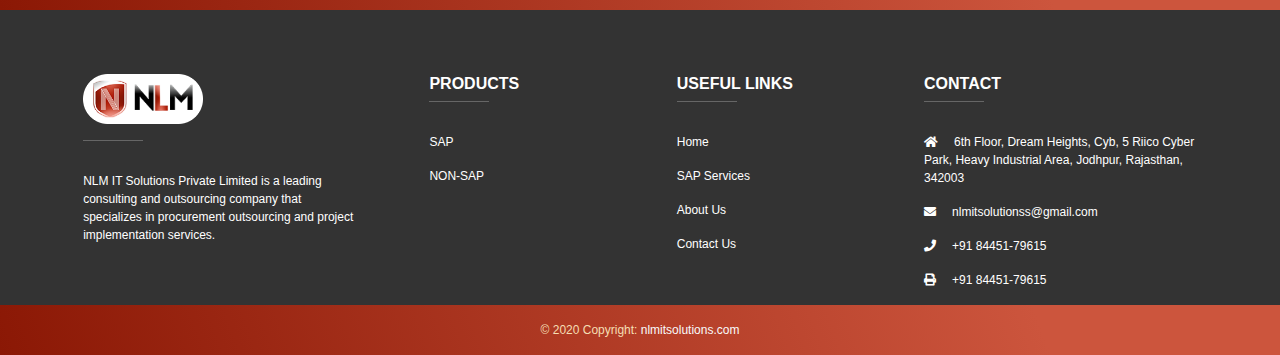
==== commit b78b8f58: "Add files via upload" ====
--- a/index.html
+++ b/index.html
@@ -570,6 +570,152 @@
     </div>
 </section>
 
+
+
+    <!-- Footer -->
+    <footer
+            class="text-center text-lg-start text-dark"
+            style="background-color: #000000cc"
+      
+            >
+      <!-- Section: Social media -->
+      <section
+               class="d-flex justify-content-between p-4 text-white"
+               style=" background: linear-gradient(250deg, #CC553D 19%, #8B1805 100%);
+               >
+        <!-- Left -->
+        <div class="me-5">
+          <span>Get connected with us on social networks:</span>
+        </div>
+        <!-- Left -->
+  
+        <!-- Right -->
+        <div>
+          <a href="" class="text-white me-4">
+            <i class="fab fa-facebook-f"></i>
+          </a>
+          <a href="" class="text-white me-4">
+            <i class="fab fa-twitter"></i>
+          </a>
+          <a href="" class="text-white me-4">
+            <i class="fab fa-google"></i>
+          </a>
+          <a href="" class="text-white me-4">
+            <i class="fab fa-instagram"></i>
+          </a>
+          <a href="" class="text-white me-4">
+            <i class="fab fa-linkedin"></i>
+          </a>
+          <a href="" class="text-white me-4">
+            <i class="fab fa-github"></i>
+          </a>
+        </div>
+        <!-- Right -->
+      </section>
+      <!-- Section: Social media -->
+  
+      <!-- Section: Links  -->
+      <section class="" style="color: white;">
+        <div class="container text-center text-md-start mt-5">
+          <!-- Grid row -->
+          <div class="row mt-3">
+            <!-- Grid column -->
+            <div class="col-md-3 col-lg-4 col-xl-3 mx-auto mb-4">
+              <!-- Content -->
+              <img src="./image/Frame 25.png" alt="NLM Logo" class="logo1 img-fluid mb-3"><br>
+              <hr
+                  class="mb-4 mt-0 d-inline-block mx-auto"
+                  style="width: 60px;  height: 2px"
+                  />
+                 
+              <p>
+                
+                NLM IT Solutions Private Limited is a leading consulting and outsourcing company that specializes in procurement outsourcing and project implementation services.
+              </p>
+            </div>
+            <!-- Grid column -->
+  
+            <!-- Grid column -->
+            <div class="col-md-2 col-lg-2 col-xl-2 mx-auto mb-4">
+              <!-- Links -->
+              <h6 class="text-uppercase fw-bold">Products</h6>
+              <hr
+                  class="mb-4 mt-0 d-inline-block mx-auto"
+                  style="width: 60px;  height: 2px"
+                  />
+              <p>
+                <a href="#!" class="text-white">SAP</a>
+              </p>
+              <p>
+                <a href="#!" class="text-white">NON-SAP</a>
+              </p>
+             
+            </div>
+            <!-- Grid column -->
+  
+            <!-- Grid column -->
+            <div class="col-md-3 col-lg-2 col-xl-2 mx-auto mb-4">
+              <!-- Links -->
+              <h6 class="text-uppercase fw-bold">Useful links</h6>
+              <hr
+                  class="mb-4 mt-0 d-inline-block mx-auto"
+                  style="width: 60px;  height: 2px"
+                  />
+              <p>
+                <a href="#!" class="text-white">Home</a>
+              </p>
+              <p>
+                <a href="#!" class="text-white">SAP Services</a>
+              </p>
+              <p>
+                <a href="#!" class="text-white">About Us</a>
+              </p>
+              <p>
+                <a href="#!" class="text-white">Contact Us</a>
+              </p>
+            </div>
+            <!-- Grid column -->
+  
+            <!-- Grid column -->
+            <div class="col-md-4 col-lg-3 col-xl-3 mx-auto mb-md-0 mb-4">
+              <!-- Links -->
+              <h6 class="text-uppercase fw-bold">Contact</h6>
+              <hr
+                  class="mb-4 mt-0 d-inline-block mx-auto"
+                  style="width: 60px;  height: 2px"
+                  />
+              <p><i class="fas fa-home mr-3"></i>6th Floor, Dream Heights, Cyb, 5 Riico Cyber Park, Heavy Industrial Area, Jodhpur, Rajasthan, 342003</p>
+              <p><i class="fas fa-envelope mr-3"></i>nlmitsolutionss@gmail.com</p>
+              <p><i class="fas fa-phone mr-3"></i>+91 84451-79615</p>
+              <p><i class="fas fa-print mr-3"></i>+91 84451-79615</p>
+            </div>
+            <!-- Grid column -->
+          </div>
+          <!-- Grid row -->
+        </div>
+      </section>
+      <!-- Section: Links  -->
+  
+      <!-- Copyright -->
+      <div
+           class="text-center p-3"
+           style="color: wheat; background: linear-gradient(250deg, #CC553D 19%, #8B1805 100%)"
+           >
+        © 2020 Copyright:
+        <a class="text-light" href="#"
+           >nlmitsolutions.com</a
+          >
+      </div>
+      <!-- Copyright -->
+    </footer>
+    <!-- Footer -->
+ 
+
+
+
+
+
+<!-- 
 <footer>
     
     <div class="footer-container py-4">
@@ -617,7 +763,7 @@
         <p>NLM © 2024 All Rights Reserved</p>
     </div>
    
-</footer>
+</footer> -->
 <!-- Include jQuery -->
 <script src="https://cdnjs.cloudflare.com/ajax/libs/jquery/3.6.0/jquery.min.js"></script>
 
--- a/footer.css
+++ b/footer.css
@@ -14,6 +14,9 @@
     background: linear-gradient(250deg, #CC553D 19%, #8B1805 100%);
     -webkit-background-clip: text;
     -webkit-text-fill-color: transparent;
+}
+.footer-section p{
+    padding: 0 10px;
 }
 
 .footer-section p, .footer-section ul, .footer-section a {
@@ -58,4 +61,5 @@
 .show {
     opacity: 1;
     transform: translateX(0);
-}+}
+
--- a/style.css
+++ b/style.css
@@ -185,12 +185,15 @@
 }
 
 .consultation-section {
-    background: linear-gradient(250deg, #CC553D 19%, #8B1805 100%);
+    background-image: url('./image/White-Abstract-Pictures.png'); /* Ensure image9-2.png is in the same directory */
     color: #000;
     padding: 40px 20px;
     margin-bottom: 20px;
     margin-top: 20px;
-}
+    background-size: cover; 
+    background-position: center; 
+}
+
 
 .consultation-container {
     display: flex;
@@ -213,9 +216,10 @@
 }
 
 .consultation-text p {
-    font-size: 16px;
+    font-size: 18px;
     line-height: 1.6;
     margin: 0;
+    font-weight: 500;
 }
 
 .consultation-button-container {
@@ -234,11 +238,11 @@
 }
 
 .consultation-button:hover {
-   transition: 0.5s;
-    background: linear-gradient(250deg, #CC553D 19%, #8B1805 100%);
-    -webkit-background-clip: text;
-    -webkit-text-fill-color: transparent;
-
+   transition: 0.5s; 
+ 
+    text-decoration: none;
+   
+   
 }
 
 
@@ -425,3 +429,6 @@
 
 
 
+.logo1{
+    height: 50px;
+}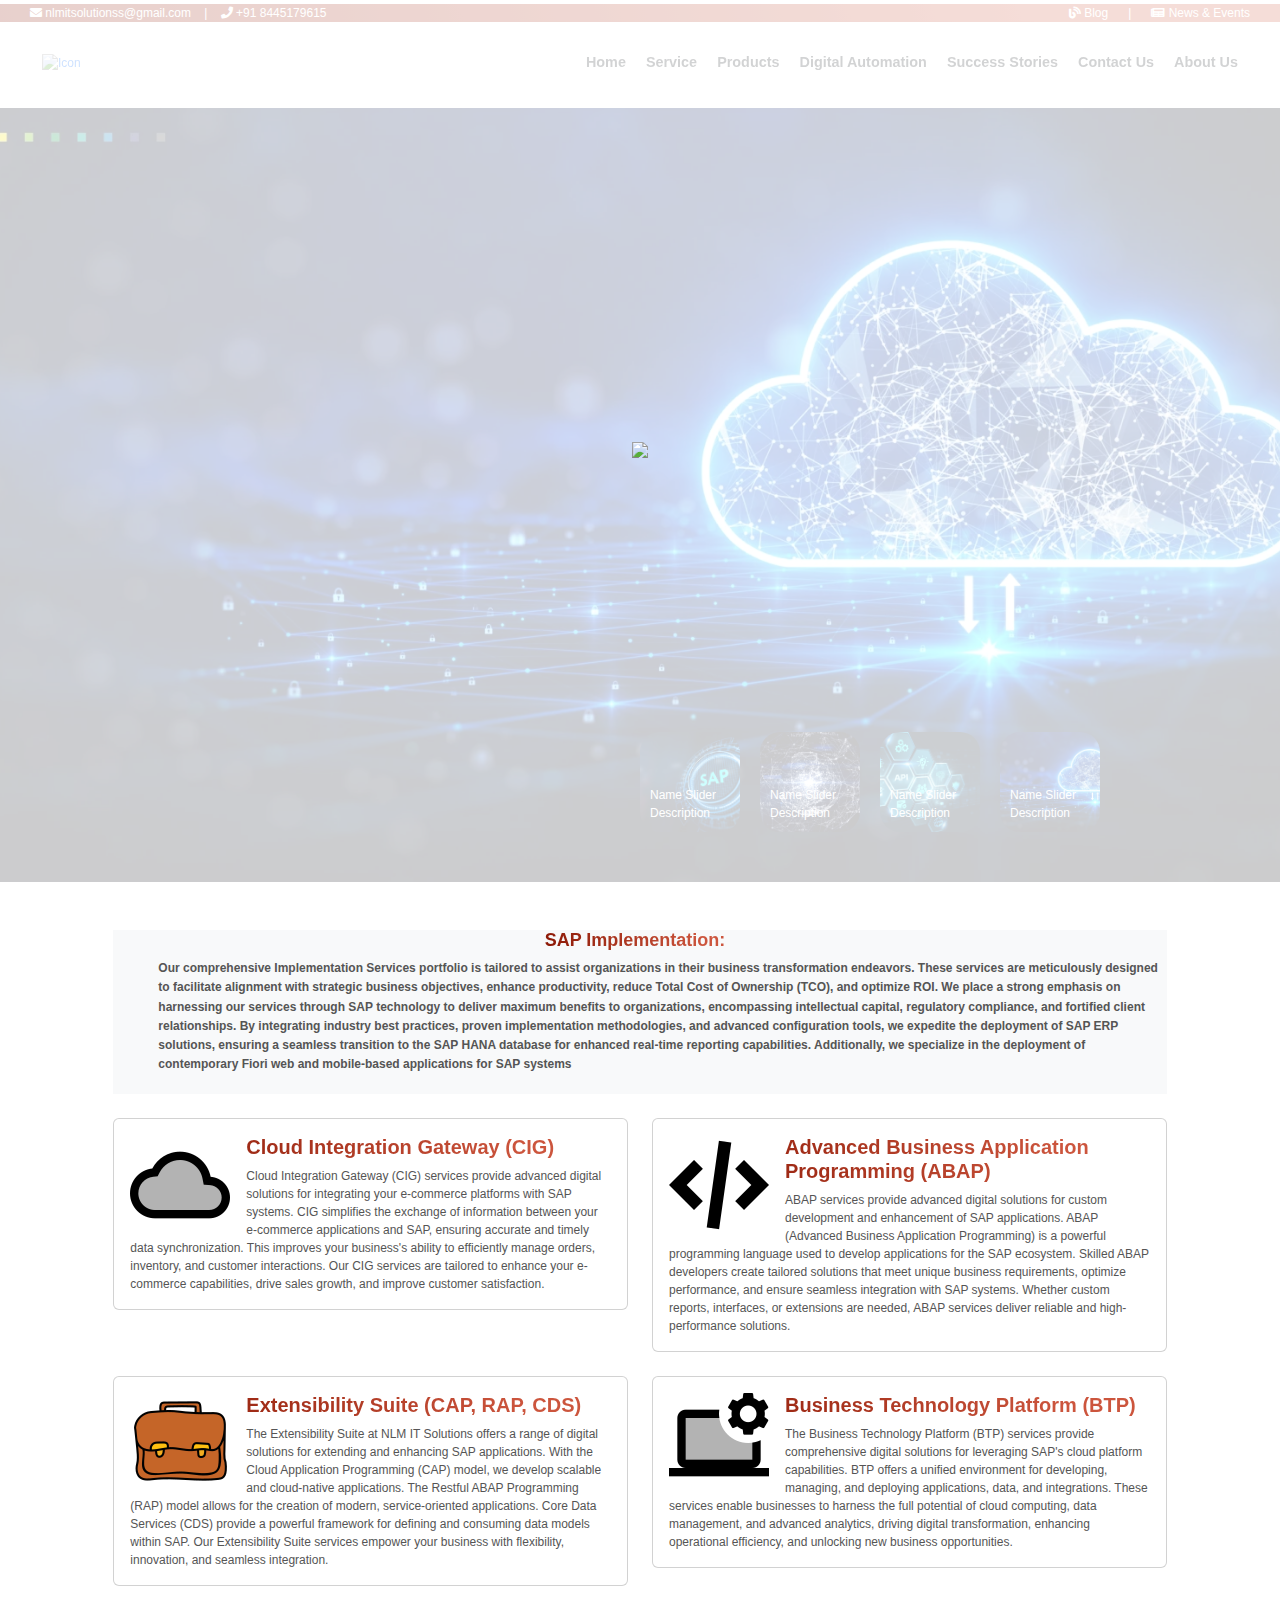
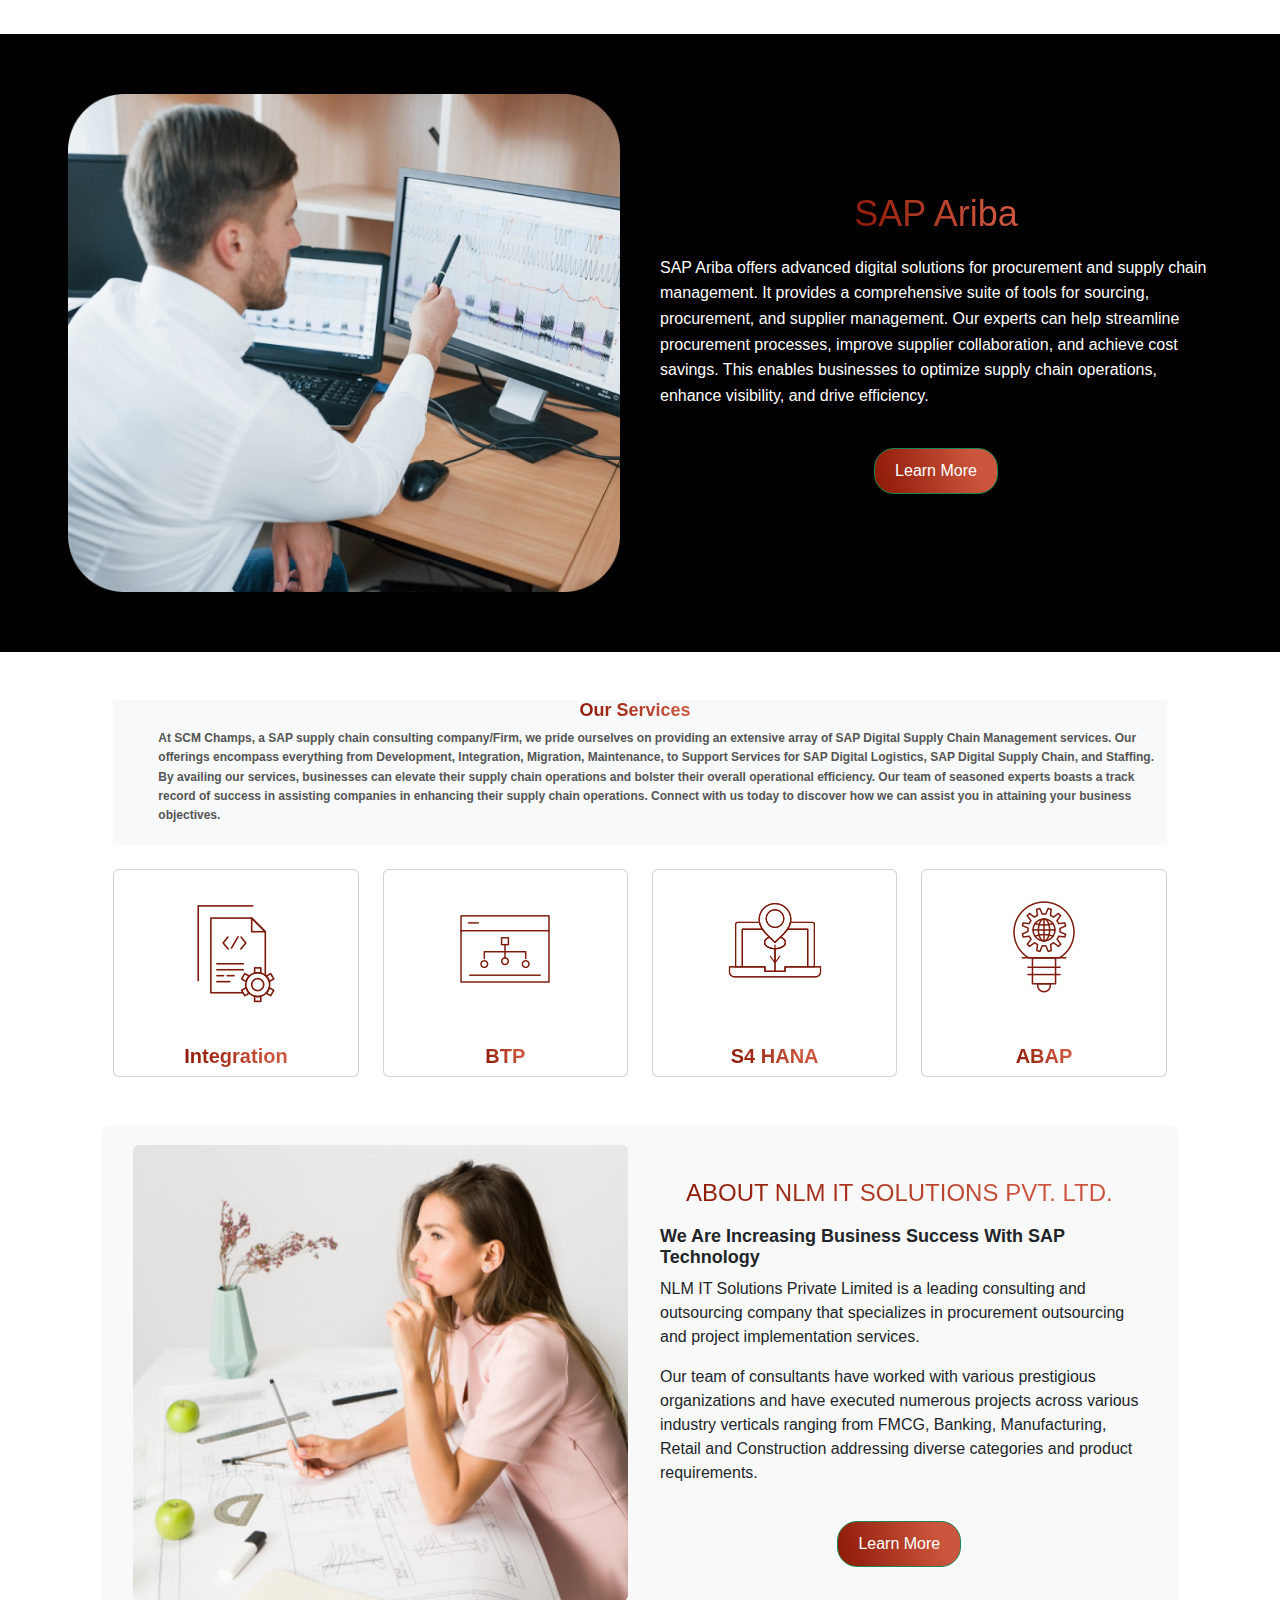
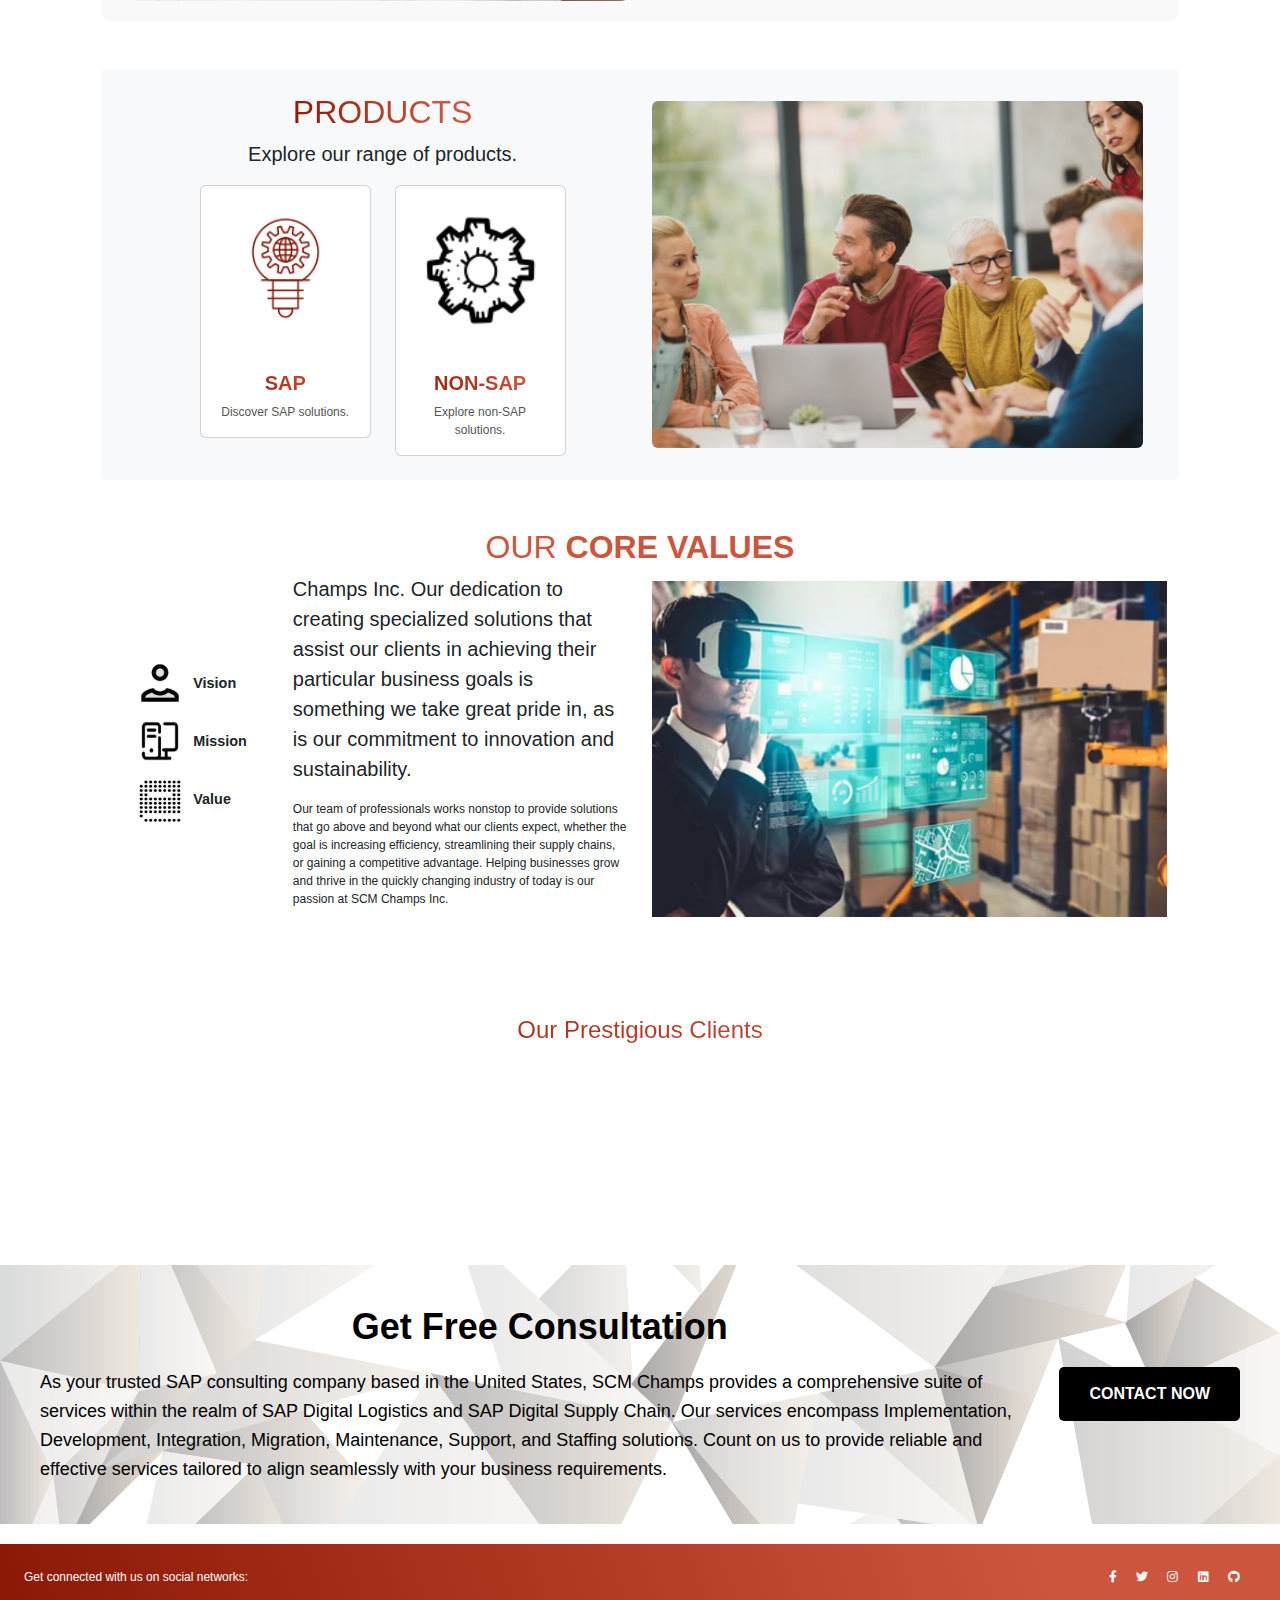
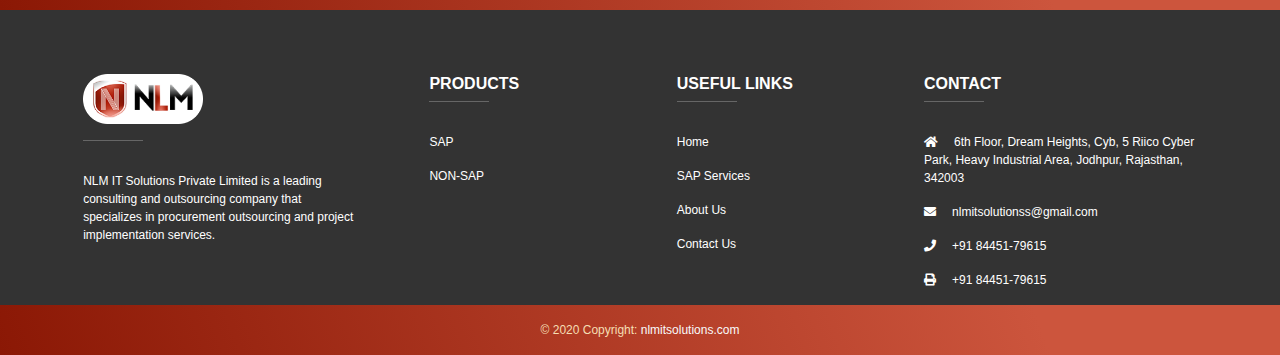
==== commit bafabd51: "Add files via upload" ====
--- a/index.html
+++ b/index.html
@@ -591,22 +591,19 @@
   
         <!-- Right -->
         <div>
-          <a href="" class="text-white me-4">
+          <a href="" class="text-white me-3">
             <i class="fab fa-facebook-f"></i>
           </a>
-          <a href="" class="text-white me-4">
+          <a href="" class="text-white me-3">
             <i class="fab fa-twitter"></i>
           </a>
-          <a href="" class="text-white me-4">
-            <i class="fab fa-google"></i>
-          </a>
-          <a href="" class="text-white me-4">
+          <a href="" class="text-white me-3">
             <i class="fab fa-instagram"></i>
           </a>
-          <a href="" class="text-white me-4">
+          <a href="" class="text-white me-3">
             <i class="fab fa-linkedin"></i>
           </a>
-          <a href="" class="text-white me-4">
+          <a href="" class="text-white me-3">
             <i class="fab fa-github"></i>
           </a>
         </div>
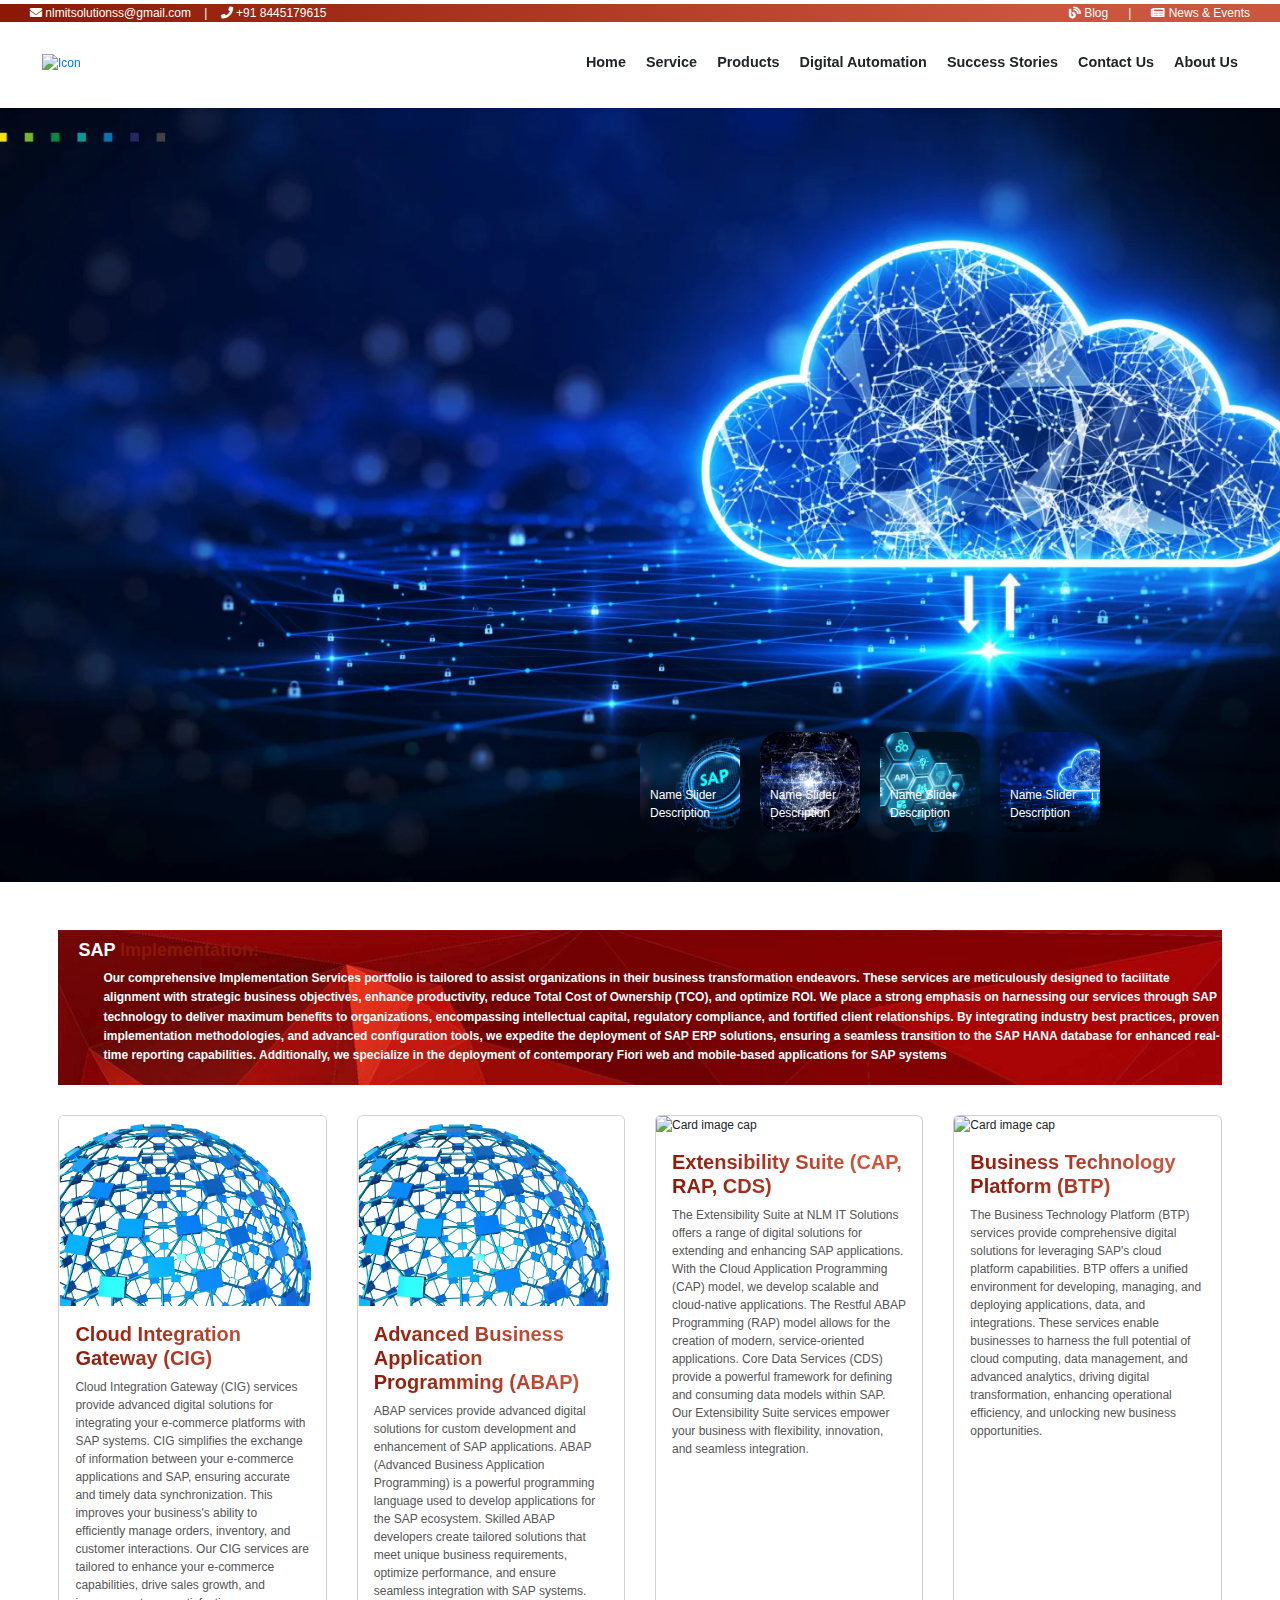
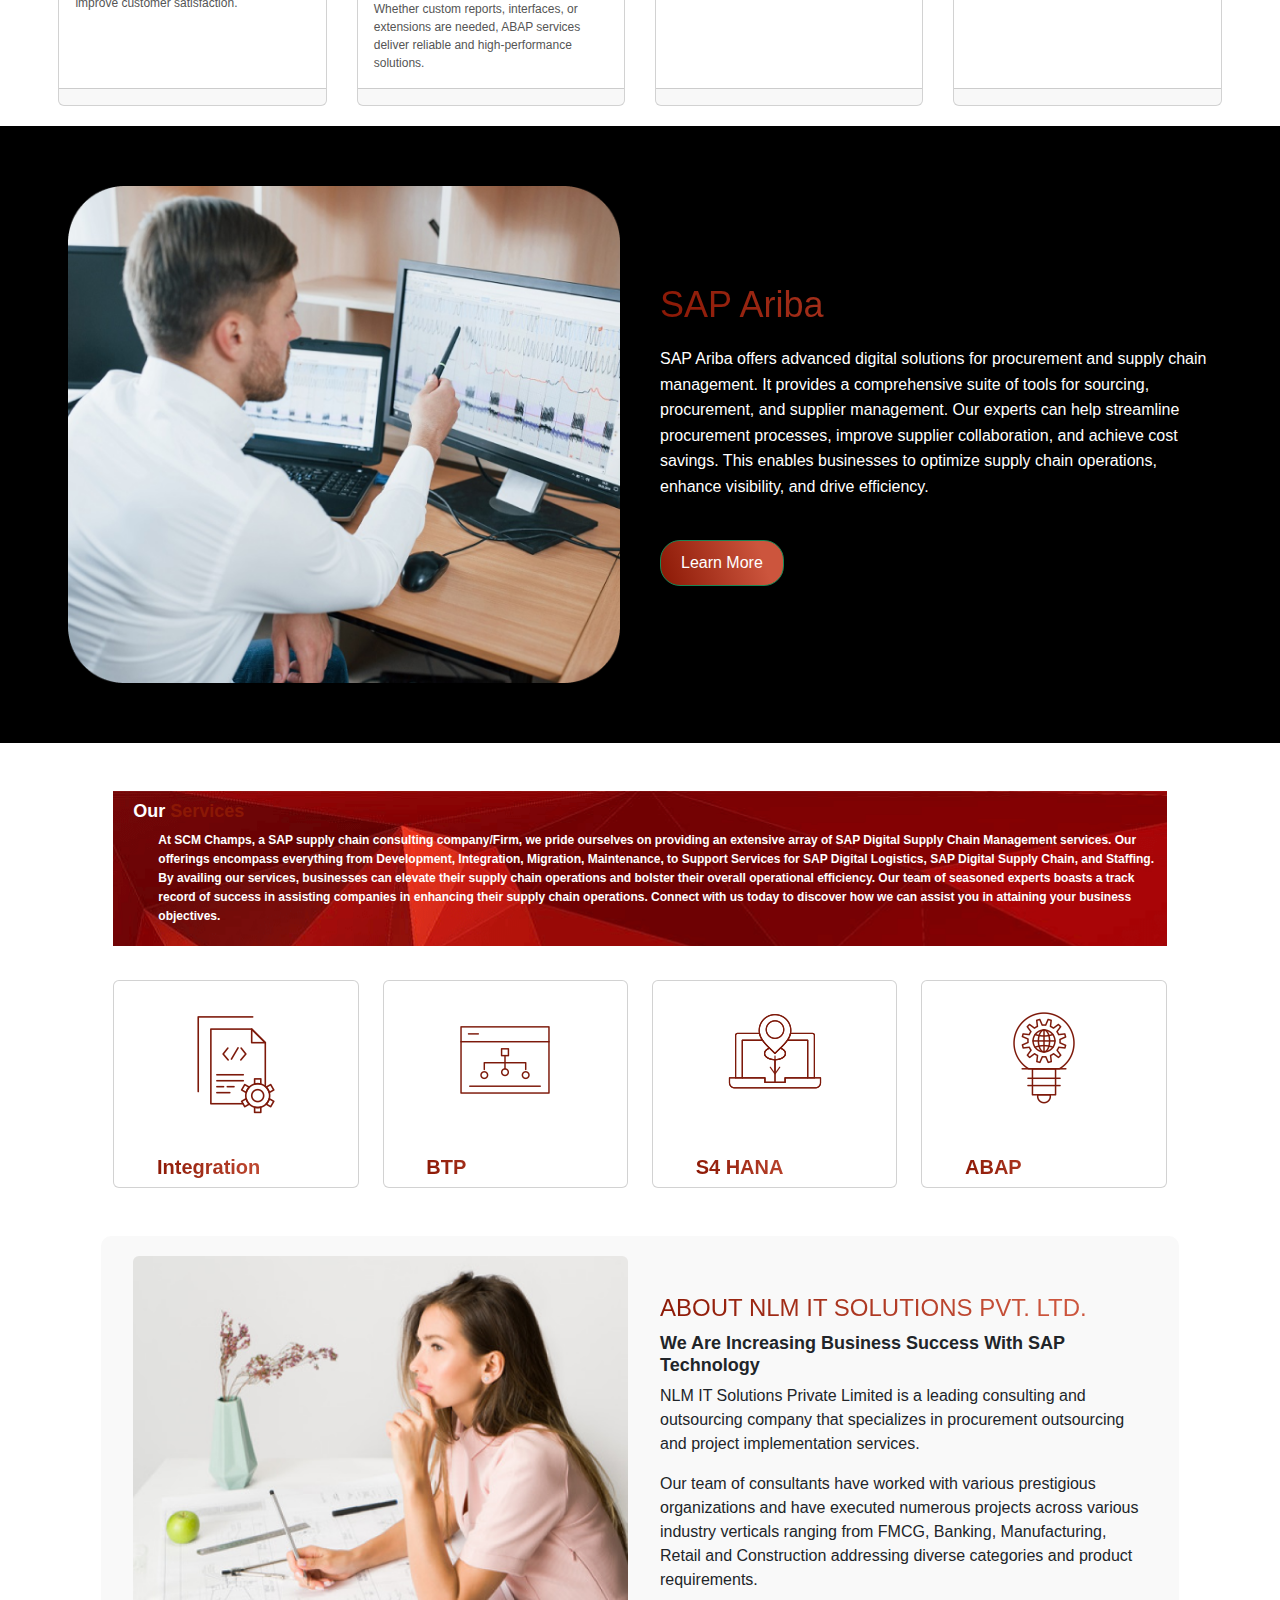
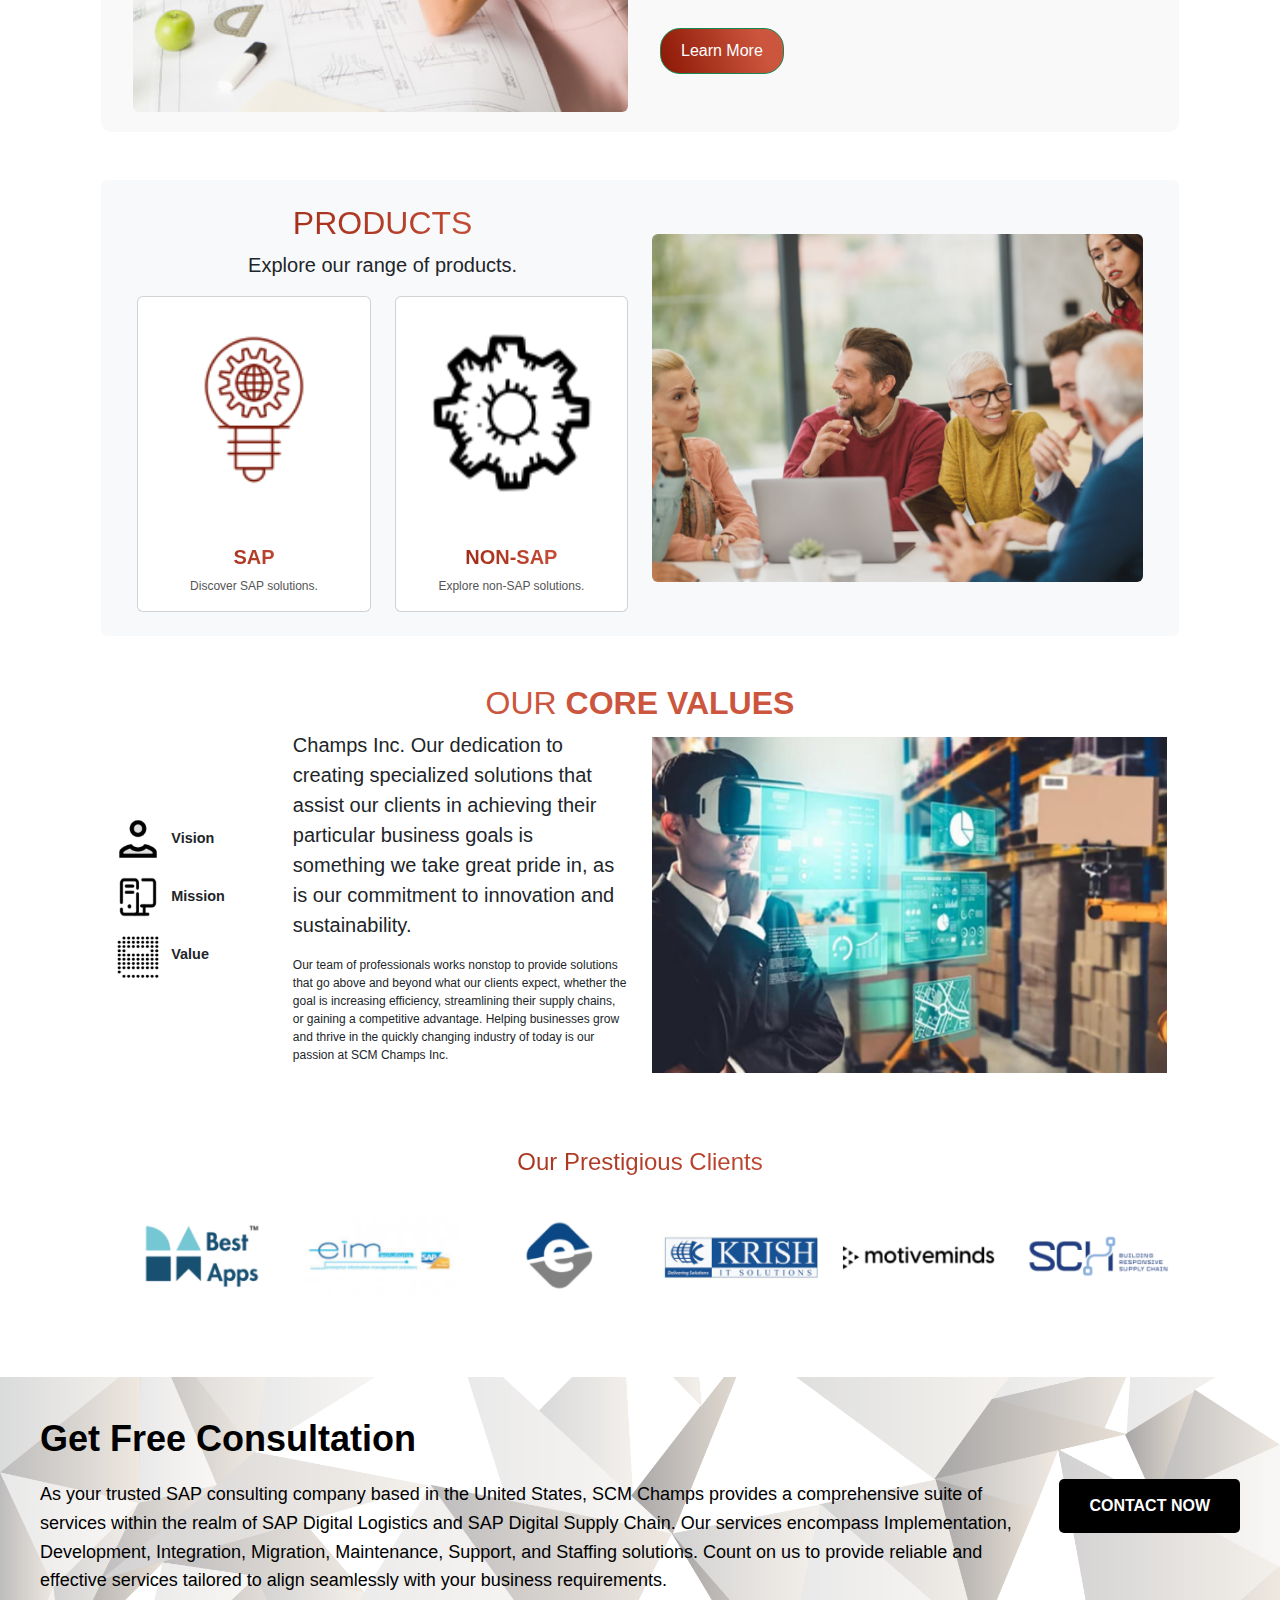
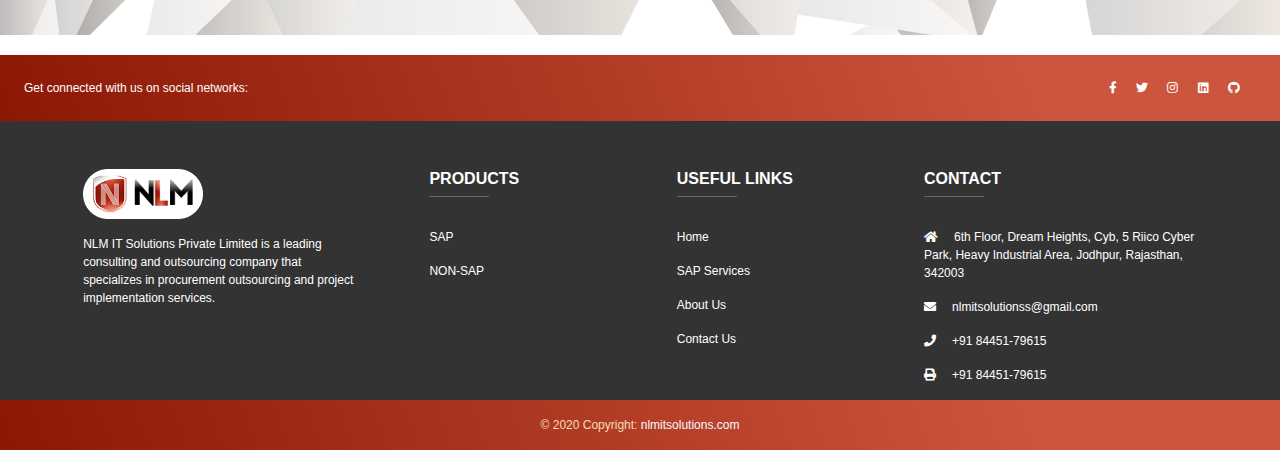
==== commit dcb3758b: "Add files via upload" ====
--- a/index.html
+++ b/index.html
@@ -17,14 +17,8 @@
         <link rel="stylesheet" href="header.css">
         <link rel="stylesheet" href="footer.css">
         <link rel="stylesheet" href="style.css">
-        <link rel="stylesheet" href="animation.css">
         <link rel="stylesheet" href="loading.css">
-        <link rel="stylesheet" href="navbar.css">
-    
-        <!-- Bootstrap Bundle JS -->
-    
-        <!-- Custom JavaScript -->
-        <script defer src="animation.js"></script>
+       <link rel="stylesheet" href="navbar.css">
         <script defer src="navbar.js"></script>
     </head>    
 <body>
@@ -78,9 +72,9 @@
                 <div class="col-lg-9 d-none d-lg-block">
                     <nav class="nav justify-content-end">
                         <a class="navbutton" href="index.html">Home</a>
-                        <a class="navbutton" href="index.html">Service</a>
-                        <a class="navbutton" href="index.html">Products</a>
-                        <a class="navbutton" href="index.html">Digital Automation</a>
+                        <a class="navbutton" href="service.html">Service</a>
+                       <a class="navbutton" href="products.html">Products</a>
+                         <a class="navbutton" href="digital automation.html">Digital Automation</a>
                         <!-- <div class="navbutton dropdown">
                             <a class="drop dropdown-toggle" href="index.html" id="serviceDropdown" data-bs-toggle="dropdown" aria-haspopup="true" aria-expanded="false">Service</a>
                             <div class="dropdown-menu" aria-labelledby="serviceDropdown">
@@ -108,7 +102,7 @@
                                 <a class="dropdown-item" href="automation2.html">Purchase Order Automation</a>
                             </div>
                         </div>                     -->
-                        <a class="navbutton" href="contacts.html">Success Stories</a>
+                        <a class="navbutton" href="Success Stories.html">Success Stories</a>
                         <a class="navbutton" href="contacts.html">Contact Us</a>
                         <a class="navbutton" href="info.html">About Us</a>
                     </nav>
@@ -145,7 +139,7 @@
                         <a class="navbutton1 dropdown-item" href="automation1.html">Invoice Automation</a>
                         <a class="navbutton1 dropdown-item" href="automation2.html">Purchase Order Automation</a>
                     </div> -->
-                    <a class="navbutton1" href="contacts.html">Success Stories</a>
+                    <a class="navbutton1" href="Success Stories.html">Success Stories</a>
                     <a class="navbutton1" href="contacts.html">Contact Us</a>
                     <a class="navbutton1" href="info.html">About Us</a>
                 </nav>
@@ -190,7 +184,7 @@
                 </div>
             </div>
             <div class="item">
-                <img src="image/gFfG2V.jpg">
+                <img src="image/73_Nzc2MC0wMQ-scaled.jpg">
                 <div class="content">
                     <div class="author">NLM</div>
                     <div class="title">Expert</div>
@@ -279,20 +273,71 @@
 
     
 
-<div class="container">
     <div class="container mt-5">
-        <div class="row">
+        <div class="row mt-5">
             <div class="col-md-12">
                 <div class="sap-modules">
-                    <section class=""><h2 class="animate__animated animate__fadeInLeft"><span class="sap-text">SAP</span> Implementation: </h2>
-                   <p class="animate__animated animate__fadeInRight">Our comprehensive Implementation Services portfolio is tailored to assist organizations in their business transformation endeavors. These services are meticulously designed to facilitate alignment with strategic business objectives, enhance productivity, reduce Total Cost of Ownership (TCO), and optimize ROI. We place a strong emphasis on harnessing our services through SAP technology to deliver maximum benefits to organizations, encompassing intellectual capital, regulatory compliance, and fortified client relationships. By integrating industry best practices, proven implementation methodologies, and advanced configuration tools, we expedite the deployment of SAP ERP solutions, ensuring a seamless transition to the SAP HANA database for enhanced real-time reporting capabilities. Additionally, we specialize in the deployment of contemporary Fiori web and mobile-based applications for SAP systems</p>
-                </section>
-                </div>
-            </div>
-        </div>
-    </div>
-
-    <div class="container my-4">
+                    <section class="">
+                        <h2 class="animate__animated animate__fadeInLeft"><span class="sap-text">SAP</span> Implementation:</h2>
+                        <p class="animate__animated animate__fadeInRight">
+                            Our comprehensive Implementation Services portfolio is tailored to assist organizations in their business transformation endeavors. These services are meticulously designed to facilitate alignment with strategic business objectives, enhance productivity, reduce Total Cost of Ownership (TCO), and optimize ROI. We place a strong emphasis on harnessing our services through SAP technology to deliver maximum benefits to organizations, encompassing intellectual capital, regulatory compliance, and fortified client relationships. By integrating industry best practices, proven implementation methodologies, and advanced configuration tools, we expedite the deployment of SAP ERP solutions, ensuring a seamless transition to the SAP HANA database for enhanced real-time reporting capabilities. Additionally, we specialize in the deployment of contemporary Fiori web and mobile-based applications for SAP systems
+                        </p>
+                    </section>
+                </div>
+            </div>
+        </div>
+        <div class="card-deck">
+            <div class="card">
+                <img class="card-img-top" src="./image/CGI-blog-image-1.avif" alt="Card image cap">
+                <div class="card-body">
+                    <h5 class="card-title">Cloud Integration Gateway (CIG)</h5>
+                    <p class="card-text">
+                        Cloud Integration Gateway (CIG) services provide advanced digital solutions for integrating your e-commerce platforms with SAP systems. CIG simplifies the exchange of information between your e-commerce applications and SAP, ensuring accurate and timely data synchronization. This improves your business's ability to efficiently manage orders, inventory, and customer interactions. Our CIG services are tailored to enhance your e-commerce capabilities, drive sales growth, and improve customer satisfaction.
+                    </p>
+                </div>
+                <div class="card-footer">
+                    <small class="text-muted"></small>
+                </div>
+            </div>
+            <div class="card">
+                <img class="card-img-top" src="./image/CGI-blog-image-1.avif" alt="Card image cap">
+                <div class="card-body">
+                    <h5 class="card-title">Advanced Business Application Programming (ABAP)</h5>
+                    <p class="card-text">
+                        ABAP services provide advanced digital solutions for custom development and enhancement of SAP applications. ABAP (Advanced Business Application Programming) is a powerful programming language used to develop applications for the SAP ecosystem. Skilled ABAP developers create tailored solutions that meet unique business requirements, optimize performance, and ensure seamless integration with SAP systems. Whether custom reports, interfaces, or extensions are needed, ABAP services deliver reliable and high-performance solutions.
+                    </p>
+                </div>
+                <div class="card-footer">
+                    <small class="text-muted"></small>
+                </div>
+            </div>
+            <div class="card">
+                <img class="card-img-top" src="./image/AdobeStock_182188781.jpeg" alt="Card image cap">
+                <div class="card-body">
+                    <h5 class="card-title">Extensibility Suite (CAP, RAP, CDS)</h5>
+                    <p class="card-text">
+                        The Extensibility Suite at NLM IT Solutions offers a range of digital solutions for extending and enhancing SAP applications. With the Cloud Application Programming (CAP) model, we develop scalable and cloud-native applications. The Restful ABAP Programming (RAP) model allows for the creation of modern, service-oriented applications. Core Data Services (CDS) provide a powerful framework for defining and consuming data models within SAP. Our Extensibility Suite services empower your business with flexibility, innovation, and seamless integration.
+                    </p>
+                </div>
+                <div class="card-footer">
+                    <small class="text-muted"></small>
+                </div>
+            </div>
+            <div class="card">
+                <img class="card-img-top" src="./image/AdobeStock_182188781.jpeg" alt="Card image cap">
+                <div class="card-body">
+                    <h5 class="card-title">Business Technology Platform (BTP)</h5>
+                    <p class="card-text">
+                        The Business Technology Platform (BTP) services provide comprehensive digital solutions for leveraging SAP's cloud platform capabilities. BTP offers a unified environment for developing, managing, and deploying applications, data, and integrations. These services enable businesses to harness the full potential of cloud computing, data management, and advanced analytics, driving digital transformation, enhancing operational efficiency, and unlocking new business opportunities.
+                    </p>
+                </div>
+                <div class="card-footer">
+                    <small class="text-muted"></small>
+                </div>
+            </div>
+        </div>
+    </div>
+    <!-- <div class="container my-4">
         <div class="row">
             <div class="col-md-6 mb-4">
                 <div class="card card-hover animate__animated animate__fadeInLeft">
@@ -332,7 +377,7 @@
             </div>
         </div>
     </div>
-</div>
+</div> -->
 
 
 
@@ -572,195 +617,117 @@
 
 
 
-    <!-- Footer -->
-    <footer
-            class="text-center text-lg-start text-dark"
-            style="background-color: #000000cc"
-      
-            >
-      <!-- Section: Social media -->
-      <section
-               class="d-flex justify-content-between p-4 text-white"
-               style=" background: linear-gradient(250deg, #CC553D 19%, #8B1805 100%);
-               >
-        <!-- Left -->
-        <div class="me-5">
-          <span>Get connected with us on social networks:</span>
-        </div>
-        <!-- Left -->
+ <!-- Footer -->
+<footer class="text-center text-lg-start text-dark" style="background-color: #000000cc">
+    <!-- Section: Social media -->
+    <section class="d-flex justify-content-between p-4 text-white" style="background: linear-gradient(250deg, #CC553D 19%, #8B1805 100%);">
+      <div class="me-5">
+        <span>Get connected with us on social networks:</span>
+      </div>
   
-        <!-- Right -->
-        <div>
-          <a href="" class="text-white me-3">
-            <i class="fab fa-facebook-f"></i>
-          </a>
-          <a href="" class="text-white me-3">
-            <i class="fab fa-twitter"></i>
-          </a>
-          <a href="" class="text-white me-3">
-            <i class="fab fa-instagram"></i>
-          </a>
-          <a href="" class="text-white me-3">
-            <i class="fab fa-linkedin"></i>
-          </a>
-          <a href="" class="text-white me-3">
-            <i class="fab fa-github"></i>
-          </a>
-        </div>
-        <!-- Right -->
-      </section>
-      <!-- Section: Social media -->
+      <!-- Right -->
+      <div>
+        <a href="#" class="text-white me-3">
+          <i class="fab fa-facebook-f"></i>
+        </a>
+        <a href="#" class="text-white me-3">
+          <i class="fab fa-twitter"></i>
+        </a>
+        <a href="#" class="text-white me-3">
+          <i class="fab fa-instagram"></i>
+        </a>
+        <a href="#" class="text-white me-3">
+          <i class="fab fa-linkedin"></i>
+        </a>
+        <a href="#" class="text-white me-3">
+          <i class="fab fa-github"></i>
+        </a>
+      </div>
+      <!-- Right -->
+    </section>
+    <!-- Section: Social media -->
   
-      <!-- Section: Links  -->
-      <section class="" style="color: white;">
-        <div class="container text-center text-md-start mt-5">
-          <!-- Grid row -->
-          <div class="row mt-3">
-            <!-- Grid column -->
-            <div class="col-md-3 col-lg-4 col-xl-3 mx-auto mb-4">
-              <!-- Content -->
-              <img src="./image/Frame 25.png" alt="NLM Logo" class="logo1 img-fluid mb-3"><br>
-              <hr
-                  class="mb-4 mt-0 d-inline-block mx-auto"
-                  style="width: 60px;  height: 2px"
-                  />
-                 
-              <p>
-                
-                NLM IT Solutions Private Limited is a leading consulting and outsourcing company that specializes in procurement outsourcing and project implementation services.
-              </p>
-            </div>
-            <!-- Grid column -->
+    <!-- Section: Links  -->
+    <section style="color: white;">
+      <div class="container text-center text-md-start mt-5">
+        <!-- Grid row -->
+        <div class="row mt-3">
+          <!-- Grid column -->
+          <div class="col-md-3 col-lg-4 col-xl-3 mx-auto mb-4">
+            <!-- Content -->
+            <img src="./image/Frame 25.png" alt="NLM Logo" class="logo1 img-fluid mb-3"><br>
+            <p>
+              NLM IT Solutions Private Limited is a leading consulting and outsourcing company that specializes in procurement outsourcing and project implementation services.
+            </p>
+          </div>
+          <!-- Grid column -->
   
-            <!-- Grid column -->
-            <div class="col-md-2 col-lg-2 col-xl-2 mx-auto mb-4">
-              <!-- Links -->
-              <h6 class="text-uppercase fw-bold">Products</h6>
-              <hr
-                  class="mb-4 mt-0 d-inline-block mx-auto"
-                  style="width: 60px;  height: 2px"
-                  />
-              <p>
-                <a href="#!" class="text-white">SAP</a>
-              </p>
-              <p>
-                <a href="#!" class="text-white">NON-SAP</a>
-              </p>
-             
-            </div>
-            <!-- Grid column -->
+          <!-- Grid column -->
+          <div class="col-md-2 col-lg-2 col-xl-2 mx-auto mb-4">
+            <!-- Links -->
+            <h6 class="text-uppercase fw-bold">Products</h6>
+            <hr
+            class="mb-4 mt-0 d-inline-block mx-auto"
+            style="width: 60px;  height: 2px"
+            />
+            <p><a href="#!" class="text-white">SAP</a></p>
+            <p><a href="#!" class="text-white">NON-SAP</a></p>
+          </div>
+          <!-- Grid column -->
   
-            <!-- Grid column -->
-            <div class="col-md-3 col-lg-2 col-xl-2 mx-auto mb-4">
-              <!-- Links -->
-              <h6 class="text-uppercase fw-bold">Useful links</h6>
-              <hr
-                  class="mb-4 mt-0 d-inline-block mx-auto"
-                  style="width: 60px;  height: 2px"
-                  />
-              <p>
-                <a href="#!" class="text-white">Home</a>
-              </p>
-              <p>
-                <a href="#!" class="text-white">SAP Services</a>
-              </p>
-              <p>
-                <a href="#!" class="text-white">About Us</a>
-              </p>
-              <p>
-                <a href="#!" class="text-white">Contact Us</a>
-              </p>
-            </div>
-            <!-- Grid column -->
+          <!-- Grid column -->
+          <div class="col-md-3 col-lg-2 col-xl-2 mx-auto mb-4">
+            <!-- Links -->
+            <h6 class="text-uppercase fw-bold">Useful links</h6>
+            <hr
+            class="mb-4 mt-0 d-inline-block mx-auto"
+            style="width: 60px;  height: 2px"
+            />
+            <p><a href="#!" class="text-white">Home</a></p>
+            <p><a href="#!" class="text-white">SAP Services</a></p>
+            <p><a href="#!" class="text-white">About Us</a></p>
+            <p><a href="#!" class="text-white">Contact Us</a></p>
+          </div>
+          <!-- Grid column -->
   
-            <!-- Grid column -->
-            <div class="col-md-4 col-lg-3 col-xl-3 mx-auto mb-md-0 mb-4">
-              <!-- Links -->
-              <h6 class="text-uppercase fw-bold">Contact</h6>
-              <hr
-                  class="mb-4 mt-0 d-inline-block mx-auto"
-                  style="width: 60px;  height: 2px"
-                  />
-              <p><i class="fas fa-home mr-3"></i>6th Floor, Dream Heights, Cyb, 5 Riico Cyber Park, Heavy Industrial Area, Jodhpur, Rajasthan, 342003</p>
-              <p><i class="fas fa-envelope mr-3"></i>nlmitsolutionss@gmail.com</p>
-              <p><i class="fas fa-phone mr-3"></i>+91 84451-79615</p>
-              <p><i class="fas fa-print mr-3"></i>+91 84451-79615</p>
-            </div>
-            <!-- Grid column -->
+          <!-- Grid column -->
+          <div class="col-md-4 col-lg-3 col-xl-3 mx-auto mb-md-0 mb-4">
+            <!-- Links -->
+            <h6 class="text-uppercase fw-bold">Contact</h6>
+          
+            <hr
+            class="mb-4 mt-0 d-inline-block mx-auto"
+            style="width: 60px;  height: 2px"
+            />
+            <p><i class="fas fa-home mr-3"></i>6th Floor, Dream Heights, Cyb, 5 Riico Cyber Park, Heavy Industrial Area, Jodhpur, Rajasthan, 342003</p>
+            <p><i class="fas fa-envelope mr-3"></i>nlmitsolutionss@gmail.com</p>
+            <p><i class="fas fa-phone mr-3"></i>+91 84451-79615</p>
+            <p><i class="fas fa-print mr-3"></i>+91 84451-79615</p>
           </div>
-          <!-- Grid row -->
-        </div>
-      </section>
-      <!-- Section: Links  -->
+          <!-- Grid column -->
+        </div>
+        <!-- Grid row -->
+      </div>
+    </section>
+    <!-- Section: Links  -->
   
-      <!-- Copyright -->
-      <div
-           class="text-center p-3"
-           style="color: wheat; background: linear-gradient(250deg, #CC553D 19%, #8B1805 100%)"
-           >
-        © 2020 Copyright:
-        <a class="text-light" href="#"
-           >nlmitsolutions.com</a
-          >
-      </div>
-      <!-- Copyright -->
-    </footer>
-    <!-- Footer -->
+    <!-- Copyright -->
+    <div class="text-center p-3" style="color: wheat; background: linear-gradient(250deg, #CC553D 19%, #8B1805 100%)">
+      © 2020 Copyright:
+      <a class="text-light" href="#">nlmitsolutions.com</a>
+    </div>
+    <!-- Copyright -->
+  </footer>
+  <!-- Footer -->
+  
  
 
 
 
 
 
-<!-- 
-<footer>
-    
-    <div class="footer-container py-4">
-        <div class="row">
-            
-            <div class="col-md-3 footer-section">
-                <section class="">
-                    <img src="./image/Frame 25.png" alt="NLM Logo" class="logo img-fluid mb-3">
-                    <p>NLM IT Solutions Private Limited is a leading consulting and outsourcing company that specializes in procurement outsourcing and project implementation services.</p>
-                </section>
-            </div>
-            <div class="col-md-3 footer-section">
-                <section class="">
-                    <h3>Information</h3>
-                    <ul class="list-unstyled">
-                        <li><a href="#">Home</a></li>
-                        <li><a href="#">SAP Services</a></li>
-                        <li><a href="#">About Us</a></li>
-                        <li><a href="#">Contact Us</a></li>
-                    </ul>
-                </section>
-            </div>
-            <div class="col-md-3 footer-section">
-                <section class="">
-                    <h3>Contact Us</h3>
-                    <p>6th Floor, Dream Heights, Cyb, 5 Riico Cyber Park, Heavy Industrial Area, Jodhpur, Rajasthan, 342003</p>
-                    <p>+91 84451-79615</p>
-                    <p><a href="mailto:nlmitsolutionss@gmail.com">nlmitsolutionss@gmail.com</a></p>
-                </section>
-            </div>
-            <div class="col-md-3 footer-section">
-                <section class="">
-                    <h3>Follow Us</h3>
-                    <div class="social-icons">
-                        <a href="https://www.facebook.com/nlmitsolutions"><img src="./image/Facebook.png" alt="Facebook" class="img-fluid mr-2"></a>
-                        <a href="https://www.twitter.com/nlmitsolutions"><img src="./image/Twitter.png" alt="Instagram" class="img-fluid mr-2"></a>
-                        <a href="https://www.linkedin.com/nlmitsolutions"><img src="./image/LinkedIn Circled.png" alt="LinkedIn" class="img-fluid"></a>
-                    </div>
-                </section>
-            </div>
-       
-        </div> 
-    </div>
-    <div class="footer-bottom text-center py-2">
-        <p>NLM © 2024 All Rights Reserved</p>
-    </div>
    
-</footer> -->
+</footer> 
 <!-- Include jQuery -->
 <script src="https://cdnjs.cloudflare.com/ajax/libs/jquery/3.6.0/jquery.min.js"></script>
 
--- a/style.css
+++ b/style.css
@@ -77,20 +77,18 @@
     margin-right: 20px;
     padding-right: 10px;
    
-    background: linear-gradient(250deg, #CC553D 19%, #8B1805 100%);
-    -webkit-background-clip: text;
-    -webkit-text-fill-color: transparent;
+   
     font-weight: bold;
 }
 
 .sap-modules .sap-text {
-    color: black;
+    color: rgb(255, 255, 255);
     font-weight: bold;
 }
 
 .sap-modules p {
     font-size: 1em;
-    color: #555;
+    color: #ffffff;
     margin: 0;
     border-left: 3px solid linear-gradient(250deg, #CC553D 19%, #8B1805 100%); 
    padding-left: 25px;
@@ -238,11 +236,12 @@
 }
 
 .consultation-button:hover {
-   transition: 0.5s; 
- 
+    transition: 0.2s; 
+    color: white;
     text-decoration: none;
    
-   
+    transform: scale(1.05);
+    box-shadow: 0 8px 16px rgba(0, 0, 0, 0.2);
 }
 
 
@@ -376,7 +375,11 @@
 
 
 .sap-modules {
+    background-image: url('./image/image9-2.png');
     transition: all 0.3s ease-in-out;
+    margin-bottom: 10px;
+    padding-top: 10px;
+    color: white;
 }
 
 .card-hover {
@@ -429,6 +432,21 @@
 
 
 
-.logo1{
-    height: 50px;
+
+
+
+
+
+
+.card-deck .card {
+    transition: transform 0.3s, box-shadow 0.3s;
+    margin-top: 20px;
+    margin-bottom: 20px;
+}
+.card-deck .card:hover {
+    transform: scale(1.05);
+    box-shadow: 0 8px 16px rgba(0, 0, 0, 0.2);
+}
+.container .sap-modules h2 {
+    color: #8B1805;
 }--- a/navbar.css
+++ b/navbar.css
@@ -225,3 +225,8 @@
     color: black;
     text-decoration: none;
 }
+
+
+.logo1{
+    height: 50px;
+}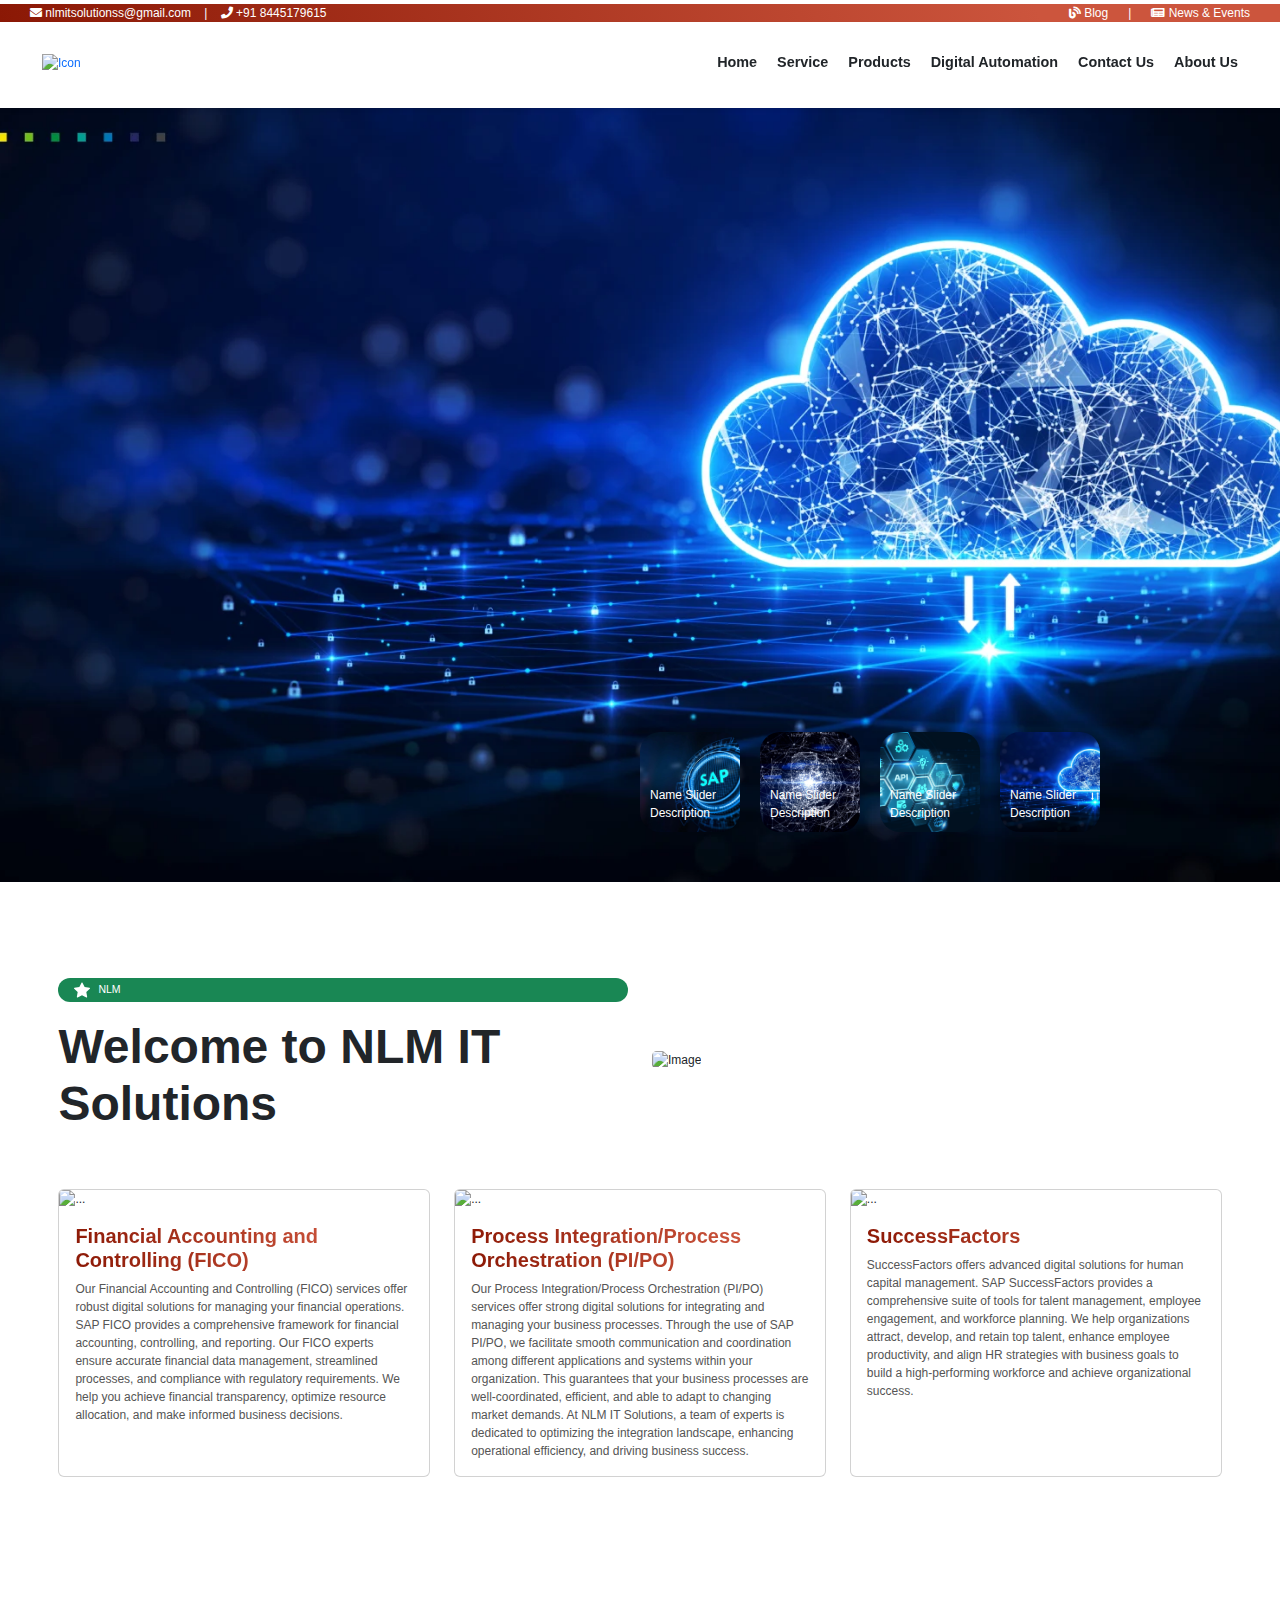
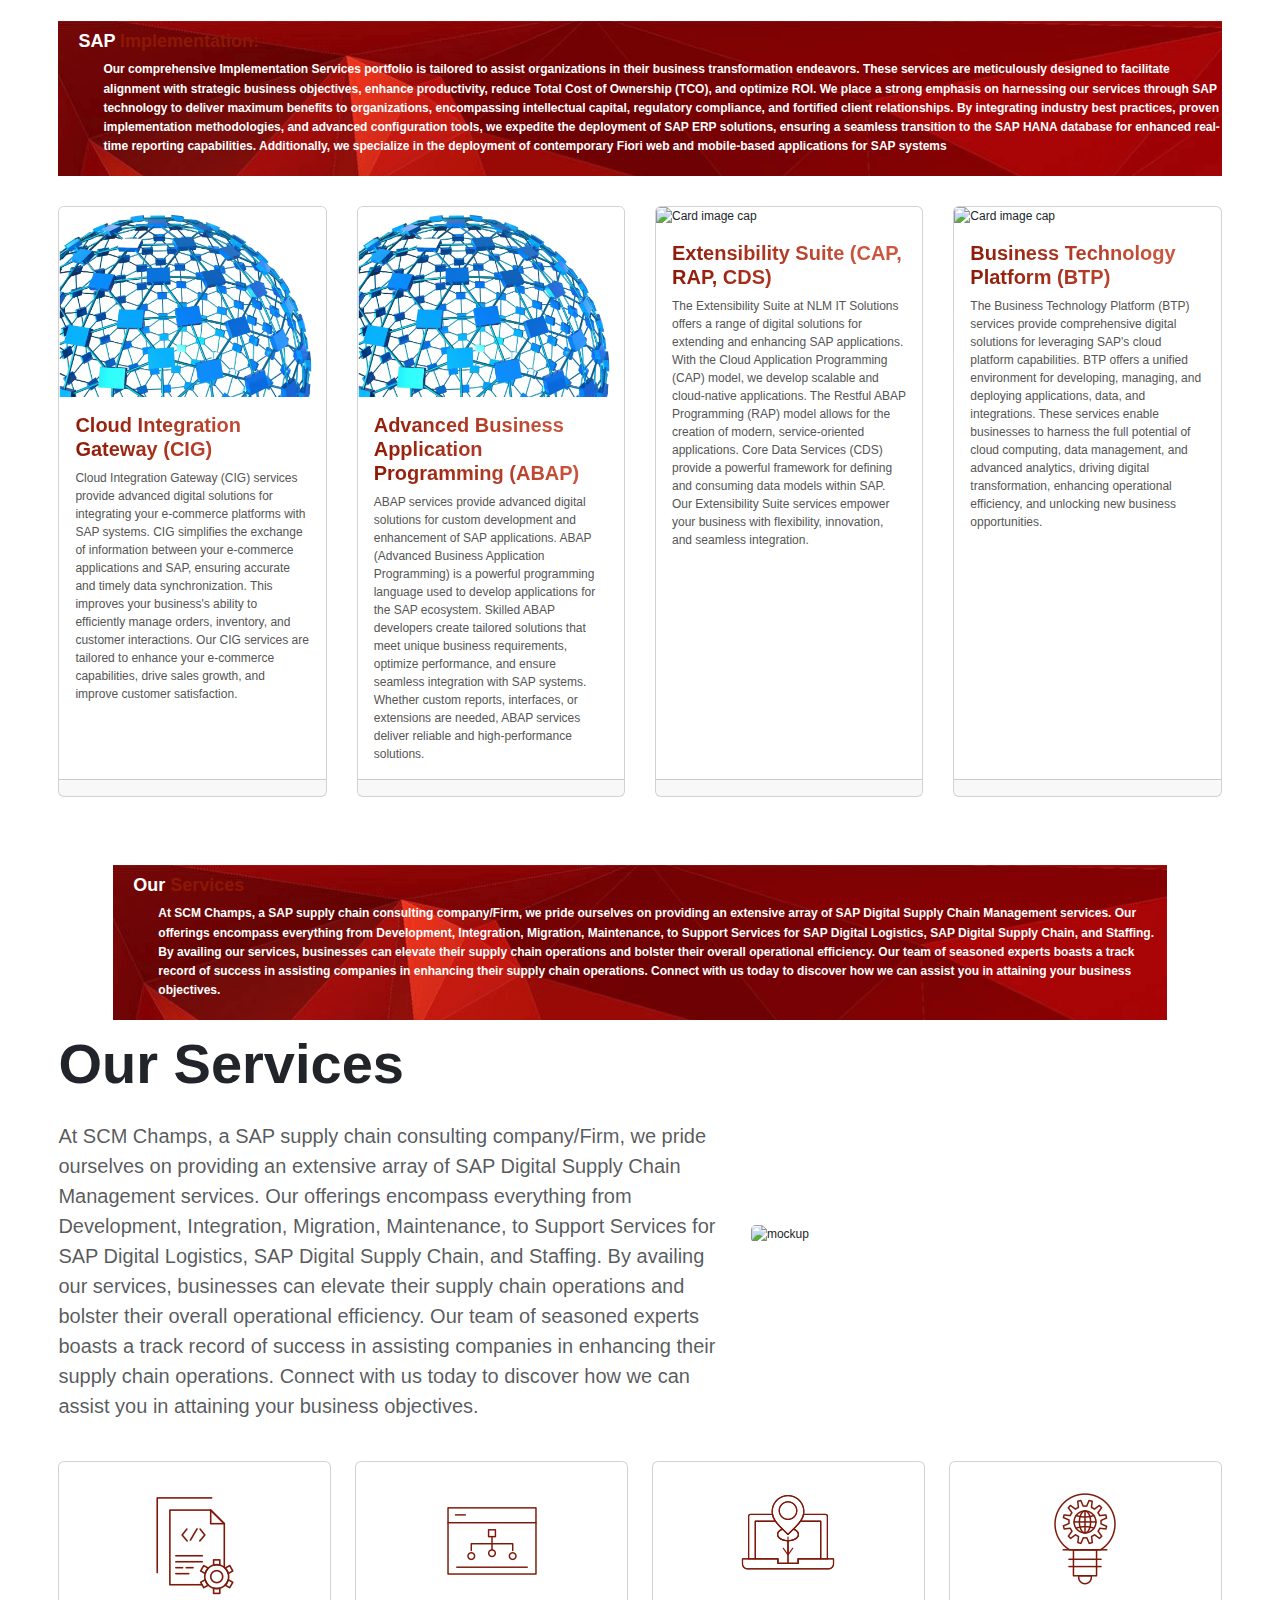
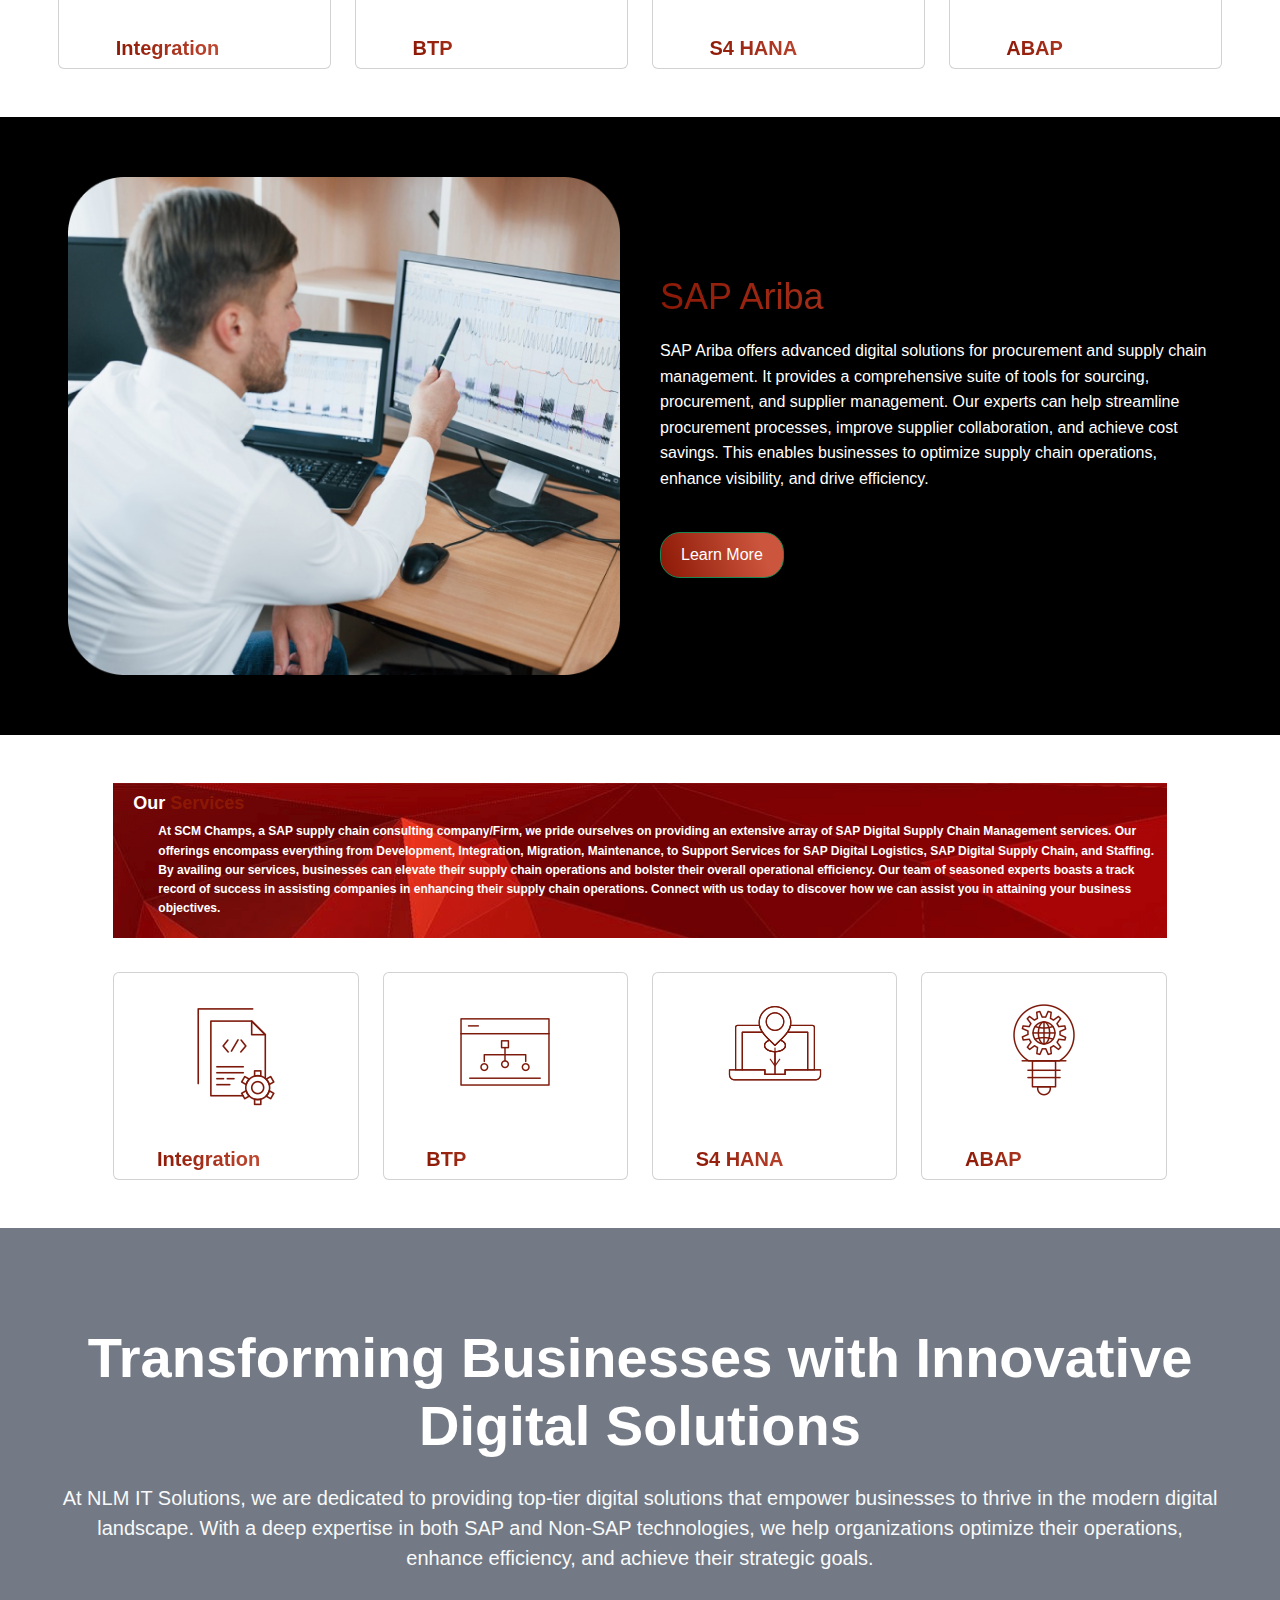
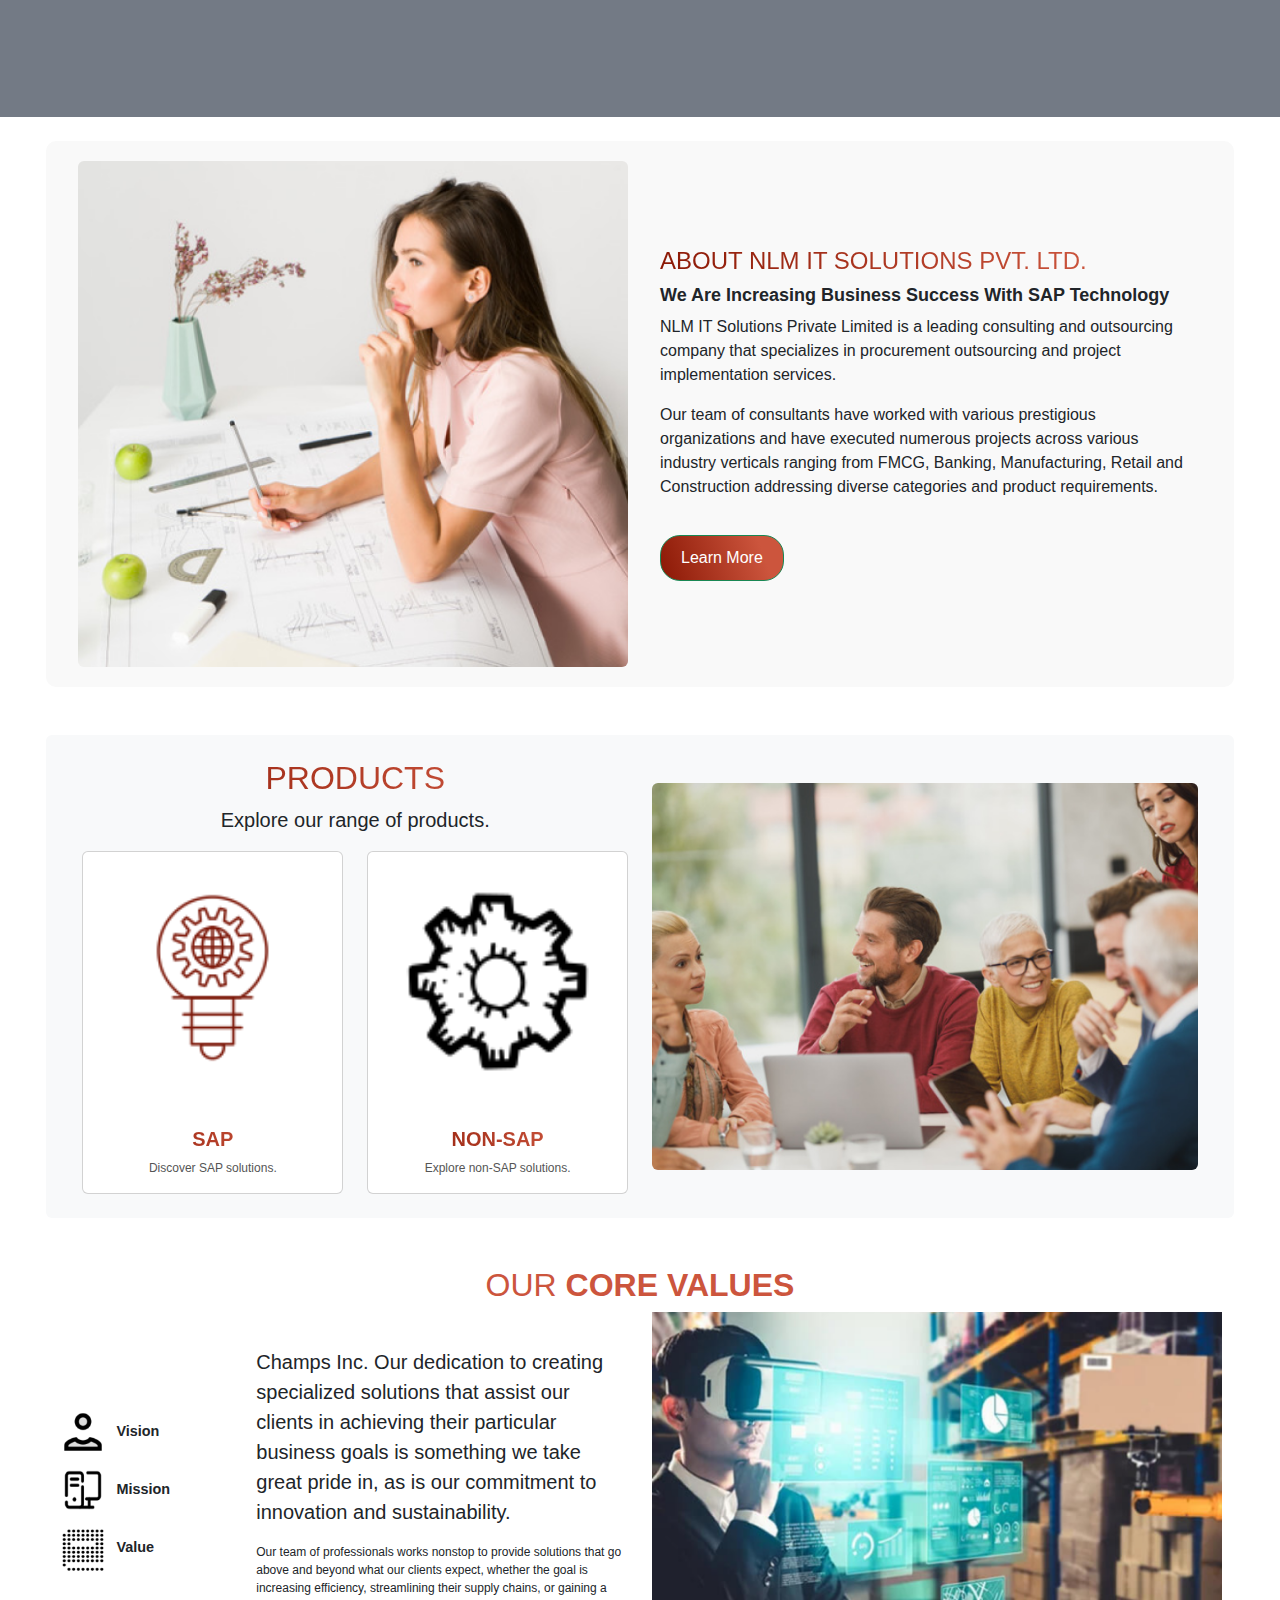
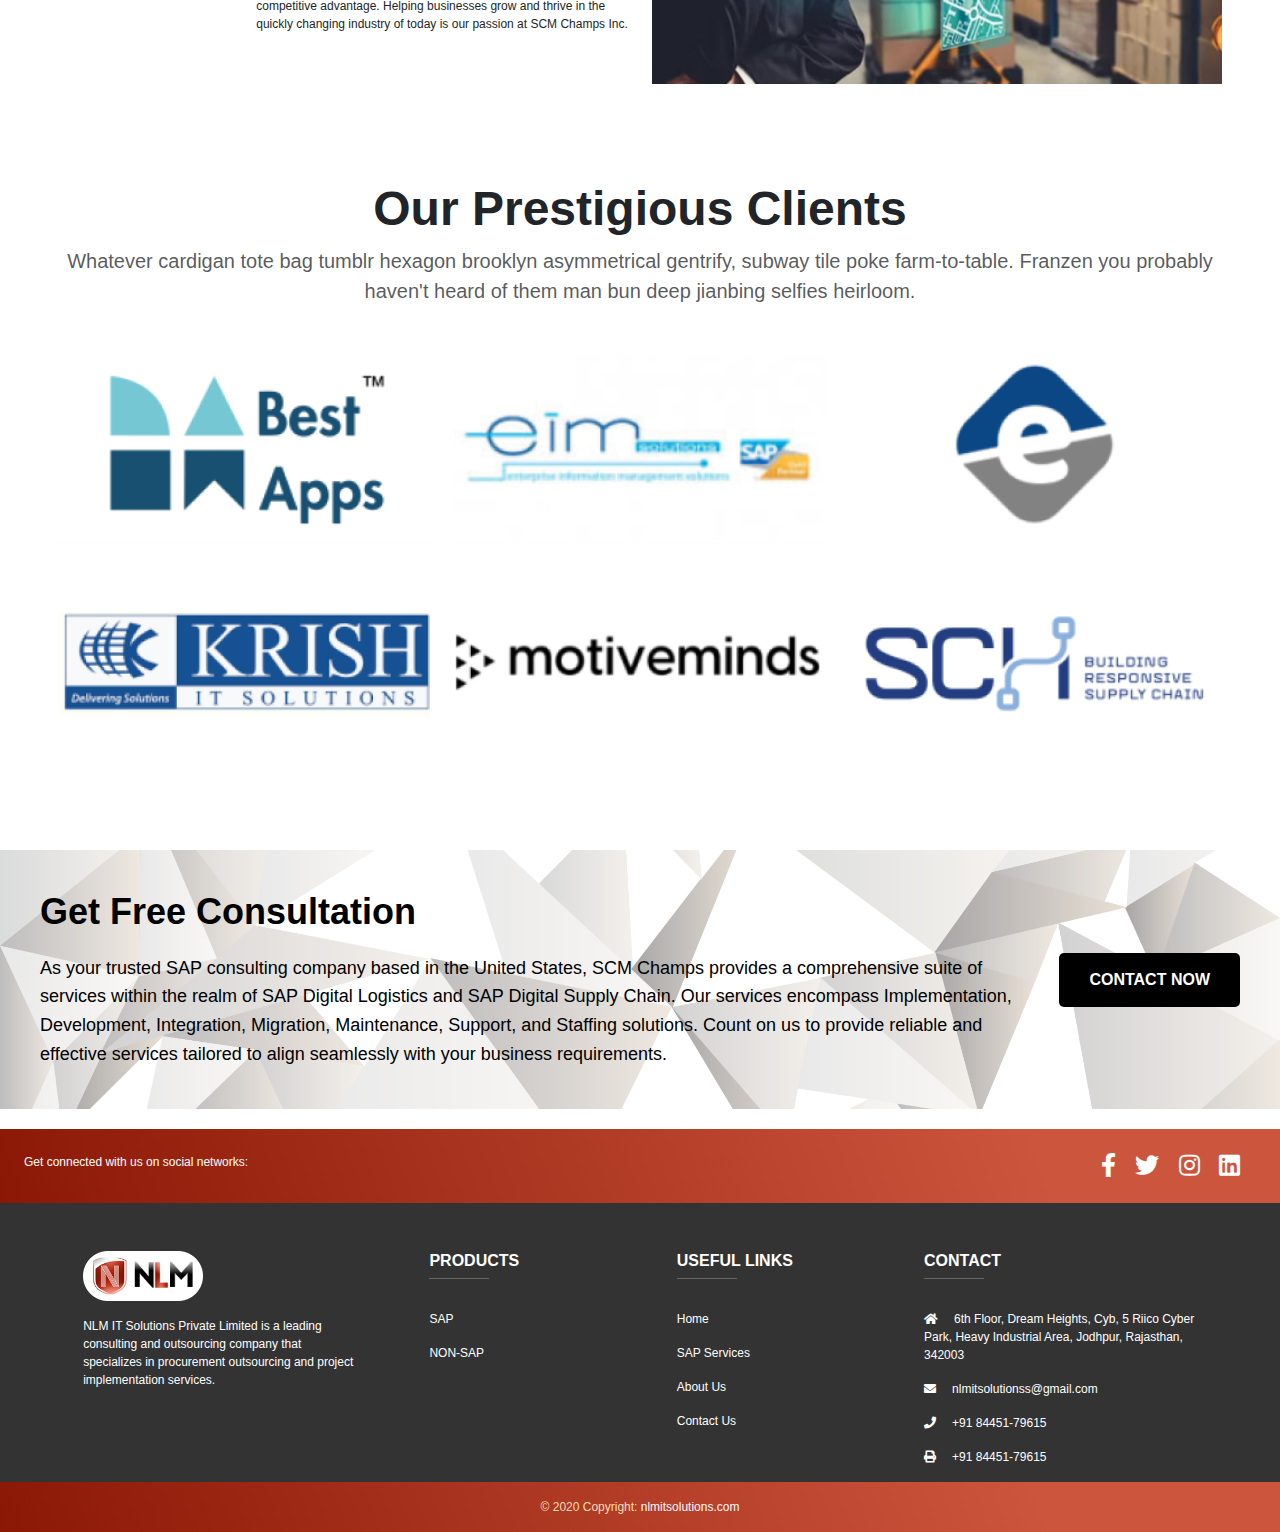
==== commit c45699ea: "Add files via upload" ====
--- a/index.html
+++ b/index.html
@@ -19,6 +19,49 @@
         <link rel="stylesheet" href="style.css">
         <link rel="stylesheet" href="loading.css">
        <link rel="stylesheet" href="navbar.css">
+       <style>
+        .bg-custom {
+          background: url('https://flowbite.s3.amazonaws.com/docs/jumbotron/conference.jpg') center center no-repeat;
+          background-size: cover;
+          background-blend-mode: multiply;
+          background-color: rgba(55, 65, 81, 0.7); /* bg-gray-700 with 70% opacity */
+        }
+      </style>
+    <!-- Custom CSS -->
+    <link rel="stylesheet" href="header.css">
+    <link rel="stylesheet" href="footer.css">
+    <link rel="stylesheet" href="style.css">
+    <link rel="stylesheet" href="loading.css">
+   <link rel="stylesheet" href="navbar.css">
+    <script defer src="navbar.js"></script>
+
+    <style>
+        .gallery-item {
+          position: relative;
+        }
+    
+        .gallery-item img {
+          position: absolute;
+          inset: 0;
+          width: 100%;
+          height: 100%;
+          object-fit: cover;
+        }
+    
+        .gallery-content {
+          position: relative;
+          z-index: 10;
+          width: 100%;
+          border: 4px solid #e5e7eb;
+          background-color: white;
+          opacity: 0;
+          transition: opacity 0.3s;
+        }
+    
+        .gallery-item:hover .gallery-content {
+          opacity: 1;
+        }
+      </style>
         <script defer src="navbar.js"></script>
     </head>    
 <body>
@@ -102,7 +145,7 @@
                                 <a class="dropdown-item" href="automation2.html">Purchase Order Automation</a>
                             </div>
                         </div>                     -->
-                        <a class="navbutton" href="Success Stories.html">Success Stories</a>
+                        <!-- <a class="navbutton" href="Success Stories.html">Success Stories</a> -->
                         <a class="navbutton" href="contacts.html">Contact Us</a>
                         <a class="navbutton" href="info.html">About Us</a>
                     </nav>
@@ -118,8 +161,8 @@
             <div class="offcanvas-body">
                 <nav id="nav-menu" class="nav flex-column">
                     <a class="navbutton1" href="index.html">Home</a>
-                    <a class="navbutton1" data-bs-toggle="collapse" href="#serviceCollapse" role="button" aria-expanded="false" aria-controls="serviceCollapse">Service</a>
-                    <!-- <div class="collapse" id="serviceCollapse">
+                  <!-- <a class="navbutton1" data-bs-toggle="collapse" href="./service.html" role="button" aria-expanded="false" aria-controls="serviceCollapse">Service</a>
+                     <div class="collapse" id="serviceCollapse">
                         <a class="navbutton1 dropdown-item" href="service1.html">SAP Implementation</a>
                         <a class="navbutton1 dropdown-item" href="service2.html">SAP AMS</a>
                         <a class="navbutton1 dropdown-item" href="service3.html">SAP Upgrade and Migration</a>
@@ -128,17 +171,20 @@
                         <a class="navbutton1 dropdown-item" href="service2.html">Licensed Sale</a>
                         <a class="navbutton1 dropdown-item" href="service2.html">ERP</a>
                         <a class="navbutton1 dropdown-item" href="service2.html">SAP Trainings</a>
-                    </div> -->
-                    <a class="navbutton1" data-bs-toggle="collapse" href="#productsCollapse" role="button" aria-expanded="false" aria-controls="productsCollapse">Products</a>
-                    <!-- <div class="collapse" id="productsCollapse">
+                    </div> 
+                    <a class="navbutton1" data-bs-toggle="collapse" href="./products.html" role="button" aria-expanded="false" aria-controls="productsCollapse">Products</a>
+                    <div class="collapse" id="productsCollapse">
                         <a class="navbutton1 dropdown-item ml-10" href="product1.html">SAP</a>
                         <a class="navbutton1 dropdown-item" href="product2.html">Non-SAP</a>
-                    </div> -->
-                    <a class="navbutton1" data-bs-toggle="collapse" href="#automationCollapse" role="button" aria-expanded="false" aria-controls="automationCollapse">Digital Automation</a>
-                    <!-- <div class="collapse" id="automationCollapse">
+                    </div>
+                    <a class="navbutton1" data-bs-toggle="collapse" href="./digital automation.html" role="button" aria-expanded="false" aria-controls="automationCollapse">Digital Automation</a>
+                    <div class="collapse" id="automationCollapse">
                         <a class="navbutton1 dropdown-item" href="automation1.html">Invoice Automation</a>
                         <a class="navbutton1 dropdown-item" href="automation2.html">Purchase Order Automation</a>
                     </div> -->
+                    <a class="navbutton1" href="./service.html">Service</a>
+                    <a class="navbutton1" href="./products.html">Product</a>
+                    <a class="navbutton1" href="./digital automation.html">Digital Automation</a>
                     <a class="navbutton1" href="Success Stories.html">Success Stories</a>
                     <a class="navbutton1" href="contacts.html">Contact Us</a>
                     <a class="navbutton1" href="info.html">About Us</a>
@@ -270,7 +316,59 @@
     </div>  
 
 
-
+    <div class="bg-white text-dark py-5">
+        <div class="container py-5">
+          <div class="row align-items-center mb-5">
+            <div class="col-md-6 mb-4 mb-md-0">
+              <div class="d-flex flex-column justify-content-center h-100">
+                <div class="bg-success text-white text-uppercase rounded-pill py-1 px-3 mb-3 d-inline-flex align-items-center">
+                  <svg class="bi bi-star-fill me-2" width="16" height="16" fill="currentColor" xmlns="http://www.w3.org/2000/svg">
+                    <path d="M3.612 15.443c-.386.198-.824-.149-.746-.592l.83-4.73L.173 6.765c-.329-.32-.158-.888.283-.95l4.898-.696L7.538.792c.197-.396.73-.396.927 0l2.184 4.327 4.898.696c.441.063.612.63.283.95l-3.523 3.356.83 4.73c.078.443-.36.79-.746.592L8 13.187l-4.389 2.256z"/>
+                  </svg>
+                  <span class="small">NLM</span>
+                </div>
+                <h1 class="display-5 fw-bold">Welcome to NLM IT Solutions</h1>
+             
+              </div>
+            </div>
+            <div class="col-md-6">
+              <img src="https://images.unsplash.com/photo-1626314928277-1d373ddb6428?ixlib=rb-1.2.1&amp;ixid=MnwxMjA3fDB8MHxleHBsb3JlLWZlZWR8Mzd8fHxlbnwwfHx8fA%3D%3D&amp;auto=format&amp;fit=crop&amp;w=500&amp;q=60" class="img-fluid rounded-lg" alt="Image">
+            </div>
+          </div>
+          <div class="row g-4">
+            <div class="col-lg-4 col-md-6">
+              <div class="card h-100">
+                <img src="https://images.unsplash.com/photo-1626318305863-bb23d0297c0b?ixlib=rb-1.2.1&amp;ixid=MnwxMjA3fDB8MHxleHBsb3JlLWZlZWR8MXx8fGVufDB8fHx8&amp;auto=format&amp;fit=crop&amp;w=500&amp;q=60" class="card-img-top" alt="...">
+                <div class="card-body">
+                  <h5 class="card-title">Financial Accounting and Controlling (FICO)</h5>
+                  <p class="card-text">Our Financial Accounting and Controlling (FICO) services offer robust digital solutions for managing your financial operations. SAP FICO provides a comprehensive framework for financial accounting, controlling, and reporting. Our FICO experts ensure accurate financial data management, streamlined processes, and compliance with regulatory requirements. We help you achieve financial transparency, optimize resource allocation, and make informed business decisions.</p>
+                 
+                </div>
+              </div>
+            </div>
+            <div class="col-lg-4 col-md-6">
+              <div class="card h-100">
+                <img src="https://images.unsplash.com/photo-1626285861696-9f0bf5a49c6d?ixlib=rb-1.2.1&amp;ixid=MnwxMjA3fDB8MHxleHBsb3JlLWZlZWR8MTl8fHxlbnwwfHx8fA%3D%3D&amp;auto=format&amp;fit=crop&amp;w=500&amp;q=60" class="card-img-top" alt="...">
+                <div class="card-body">
+                  <h5 class="card-title">Process Integration/Process Orchestration (PI/PO)</h5>
+                  <p class="card-text">Our Process Integration/Process Orchestration (PI/PO) services offer strong digital solutions for integrating and managing your business processes. Through the use of SAP PI/PO, we facilitate smooth communication and coordination among different applications and systems within your organization. This guarantees that your business processes are well-coordinated, efficient, and able to adapt to changing market demands. At NLM IT Solutions, a team of experts is dedicated to optimizing the integration landscape, enhancing operational efficiency, and driving business success.</p>
+                
+                </div>
+              </div>
+            </div>
+            <div class="col-lg-4 col-md-6">
+              <div class="card h-100">
+                <img src="https://images.unsplash.com/photo-1626197031507-c17099753214?ixlib=rb-1.2.1&amp;ixid=MnwxMjA3fDB8MHxleHBsb3JlLWZlZWR8MzR8fHxlbnwwfHx8fA%3D%3D&amp;auto=format&amp;fit=crop&amp;w=500&amp;q=60" class="card-img-top" alt="...">
+                <div class="card-body">
+                   <h5 class="card-title">SuccessFactors</h5>
+                  <p class="card-text">SuccessFactors offers advanced digital solutions for human capital management. SAP SuccessFactors provides a comprehensive suite of tools for talent management, employee engagement, and workforce planning. We help organizations attract, develop, and retain top talent, enhance employee productivity, and align HR strategies with business goals to build a high-performing workforce and achieve organizational success.</p>
+                 
+                </div>
+              </div>
+            </div>
+          </div>
+        </div>
+      </div>
     
 
     <div class="container mt-5">
@@ -337,6 +435,78 @@
             </div>
         </div>
     </div>
+
+    <div class="container">
+        <div class="container mt-5">
+        <div class="row">
+            <div class="col-md-12">
+                <div class="sap-modules animate__animated animate__fadeInUp">
+                    <!-- Left-slide Content -->
+                    <section class="">
+                        <h2><span class="sap-text">Our</span> Services</h2>
+                  
+                        <p>At SCM Champs, a SAP supply chain consulting company/Firm, we pride ourselves on providing an extensive array of SAP Digital Supply Chain Management services. Our offerings encompass everything from Development, Integration, Migration, Maintenance, to Support Services for SAP Digital Logistics, SAP Digital Supply Chain, and Staffing. By availing our services, businesses can elevate their supply chain operations and bolster their overall operational efficiency. Our team of seasoned experts boasts a track record of success in assisting companies in enhancing their supply chain operations. Connect with us today to discover how we can assist you in attaining your business objectives.</p>
+                    </section>
+                </div>
+            </div>
+        </div>
+    </div>
+    </div>
+    <section class="bg-white text-dark">
+        <div class="container py-8">
+          <div class="row align-items-center">
+            <div class="col-lg-7 text-center text-lg-start">
+              <h1 class="display-4 font-weight-bold mb-4">Our Services</h1>
+              <p class="lead text-muted mb-6">At SCM Champs, a SAP supply chain consulting company/Firm, we pride ourselves on providing an extensive array of SAP Digital Supply Chain Management services. Our offerings encompass everything from Development, Integration, Migration, Maintenance, to Support Services for SAP Digital Logistics, SAP Digital Supply Chain, and Staffing. By availing our services, businesses can elevate their supply chain operations and bolster their overall operational efficiency. Our team of seasoned experts boasts a track record of success in assisting companies in enhancing their supply chain operations. Connect with us today to discover how we can assist you in attaining your business objectives.</p>
+             
+            </div>
+            <div class="col-lg-5 d-none d-lg-flex">
+              <img src="https://lp-cms-production.imgix.net/2019-06/554369495_full.jpg" alt="mockup" class="img-fluid rounded-lg">
+            </div>
+          </div>
+        </div>
+      </section>
+      
+      <script src="https://cdnjs.cloudflare.com/ajax/libs/bootstrap/5.1.3/js/bootstrap.bundle.min.js"></script>
+    <div class="container my-4">
+        <div class="row">
+            <div class="col-md-3 mb-4">
+                <div class="card card-hover d-flex flex-column align-items-center animate__animated animate__fadeInUp">
+                    <section class=""><div class="card-body">
+                        <img src="./image/iCON5 1.png" class="mb-3" alt="Icon">
+                    </div>
+                    <h5 class="card-title">Integration</h5></section>
+                </div>
+            </div>
+            <div class="col-md-3 mb-4">
+                <div class="card card-hover d-flex flex-column align-items-center animate__animated animate__fadeInUp">
+                    <section class=""><div class="card-body">
+                        <img src="./image/iCON9 1.png" class="mb-3" alt="Icon">
+                    </div>
+                    <h5 class="card-title">BTP</h5></section>
+                </div>
+            </div>
+            <div class="col-md-3 mb-4">
+                <div class="card card-hover d-flex flex-column align-items-center animate__animated animate__fadeInUp">
+                    <section class=""><div class="card-body">
+                        <img src="./image/iCON8 1.png" class="mb-3" alt="Icon">
+                    </div>
+                    <h5 class="card-title">S4 HANA</h5></section>
+                </div>
+            </div>
+            <div class="col-md-3 mb-4">
+                <div class="card card-hover d-flex flex-column align-items-center animate__animated animate__fadeInUp">
+                    <section class=""><div class="card-body">
+                        <img src="./image/iCON1 1.png" class="mb-3" alt="Icon">
+                    </div>
+                    <h5 class="card-title">ABAP</h5></section>
+                </div>
+            </div>
+        </div>
+    </div>
+
+
+    
     <!-- <div class="container my-4">
         <div class="row">
             <div class="col-md-6 mb-4">
@@ -452,6 +622,21 @@
         </div>
     </div>
     
+</div>
+<!-- component -->
+<section class="bg-custom text-white text-center py-5">
+    <div class="container py-5">
+      <h1 class="display-4 fw-bold mb-4">Transforming Businesses with Innovative Digital Solutions</h1>
+      <p class="lead mb-5 text-light">At NLM IT Solutions, we are dedicated to providing top-tier digital solutions that empower businesses to thrive in the modern digital landscape. With a deep expertise in both SAP and Non-SAP technologies, we help organizations optimize their operations, enhance efficiency, and achieve their strategic goals.</p>
+      <div class="d-flex justify-content-center gap-3">
+       
+       
+      </div>
+    </div>
+  </section>
+
+
+
 
     <div class="container my-4">
         <div class="row about-section align-items-center">
@@ -573,7 +758,7 @@
 </div>
 
 
-
+<!-- 
 <section>
     <div class="container clients-section my-4">
         <h2 class="animate__animated animate__fadeInDown">Our Prestigious Clients</h2>
@@ -598,7 +783,86 @@
             </div>
         </div>
     </div>
-</section></div>
+</section> -->
+</div>
+
+
+<section class="text-muted">
+    <div class="container py-5">
+      <div class="text-center w-100 mb-5">
+        <h1 class="display-5 font-weight-bold text-dark">Our Prestigious Clients</h1>
+        <p class="lead mx-auto">Whatever cardigan tote bag tumblr hexagon brooklyn asymmetrical gentrify, subway tile poke farm-to-table. Franzen you probably haven't heard of them man bun deep jianbing selfies heirloom.</p>
+      </div>
+      <div class="row">
+        <div class="col-lg-4 col-sm-6 mb-4">
+          <div class="gallery-item">
+            <img src="./image/cl-11 1.png" alt="gallery" class="img-fluid">
+            <div class="p-4 gallery-content">
+              <h2 class="text-sm text-primary mb-1">THE SUBTITLE</h2>
+              <h1 class="h5 font-weight-bold text-dark mb-3">Shooting Stars</h1>
+              <p>Photo booth fam kinfolk cold-pressed sriracha leggings jianbing microdosing tousled waistcoat.</p>
+            </div>
+          </div>
+        </div>
+        <div class="col-lg-4 col-sm-6 mb-4">
+          <div class="gallery-item">
+            <img src="./image/cl-12 1.png" alt="gallery" class="img-fluid">
+            <div class="p-4 gallery-content">
+              <h2 class="text-sm text-primary mb-1">THE SUBTITLE</h2>
+              <h1 class="h5 font-weight-bold text-dark mb-3">The Catalyzer</h1>
+              <p>Photo booth fam kinfolk cold-pressed sriracha leggings jianbing microdosing tousled waistcoat.</p>
+            </div>
+          </div>
+        </div>
+        <div class="col-lg-4 col-sm-6 mb-4">
+          <div class="gallery-item">
+            <img src="./image/cl-13 1.png" alt="gallery" class="img-fluid">
+            <div class="p-4 gallery-content">
+              <h2 class="text-sm text-primary mb-1">THE SUBTITLE</h2>
+              <h1 class="h5 font-weight-bold text-dark mb-3">The 400 Blows</h1>
+              <p>Photo booth fam kinfolk cold-pressed sriracha leggings jianbing microdosing tousled waistcoat.</p>
+            </div>
+          </div>
+        </div>
+        <div class="col-lg-4 col-sm-6 mb-4">
+          <div class="gallery-item">
+            <img src="./image/cl-14 1.png" alt="gallery" class="img-fluid">
+            <div class="p-4 gallery-content">
+              <h2 class="text-sm text-primary mb-1">THE SUBTITLE</h2>
+              <h1 class="h5 font-weight-bold text-dark mb-3">Neptune</h1>
+              <p>Photo booth fam kinfolk cold-pressed sriracha leggings jianbing microdosing tousled waistcoat.</p>
+            </div>
+          </div>
+        </div>
+        <div class="col-lg-4 col-sm-6 mb-4">
+          <div class="gallery-item">
+            <img src="./image/cl-15 1.png" alt="gallery" class="img-fluid">
+            <div class="p-4 gallery-content">
+              <h2 class="text-sm text-primary mb-1">THE SUBTITLE</h2>
+              <h1 class="h5 font-weight-bold text-dark mb-3">Holden Caulfield</h1>
+              <p>Photo booth fam kinfolk cold-pressed sriracha leggings jianbing microdosing tousled waistcoat.</p>
+            </div>
+          </div>
+        </div>
+        <div class="col-lg-4 col-sm-6 mb-4">
+          <div class="gallery-item">
+            <img src="./image/cl-16 1.png" alt="gallery" class="img-fluid">
+            <div class="p-4 gallery-content">
+              <h2 class="text-sm text-primary mb-1">THE SUBTITLE</h2>
+              <h1 class="h5 font-weight-bold text-dark mb-3">Alper Kamu</h1>
+              <p>Photo booth fam kinfolk cold-pressed sriracha leggings jianbing microdosing tousled waistcoat.</p>
+            </div>
+          </div>
+        </div>
+      </div>
+    </div>
+  </section>
+
+
+
+
+
+
 <section class="consultation-section">
     <div class="consultation-container">
         <div class="consultation-text">
@@ -628,21 +892,19 @@
       <!-- Right -->
       <div>
         <a href="#" class="text-white me-3">
-          <i class="fab fa-facebook-f"></i>
+            <i class="fab fa-facebook-f fa-2x"></i>
         </a>
         <a href="#" class="text-white me-3">
-          <i class="fab fa-twitter"></i>
+            <i class="fab fa-twitter fa-2x"></i>
         </a>
         <a href="#" class="text-white me-3">
-          <i class="fab fa-instagram"></i>
+            <i class="fab fa-instagram fa-2x"></i>
         </a>
         <a href="#" class="text-white me-3">
-          <i class="fab fa-linkedin"></i>
+            <i class="fab fa-linkedin fa-2x"></i>
         </a>
-        <a href="#" class="text-white me-3">
-          <i class="fab fa-github"></i>
-        </a>
-      </div>
+    </div>
+    
       <!-- Right -->
     </section>
     <!-- Section: Social media -->
